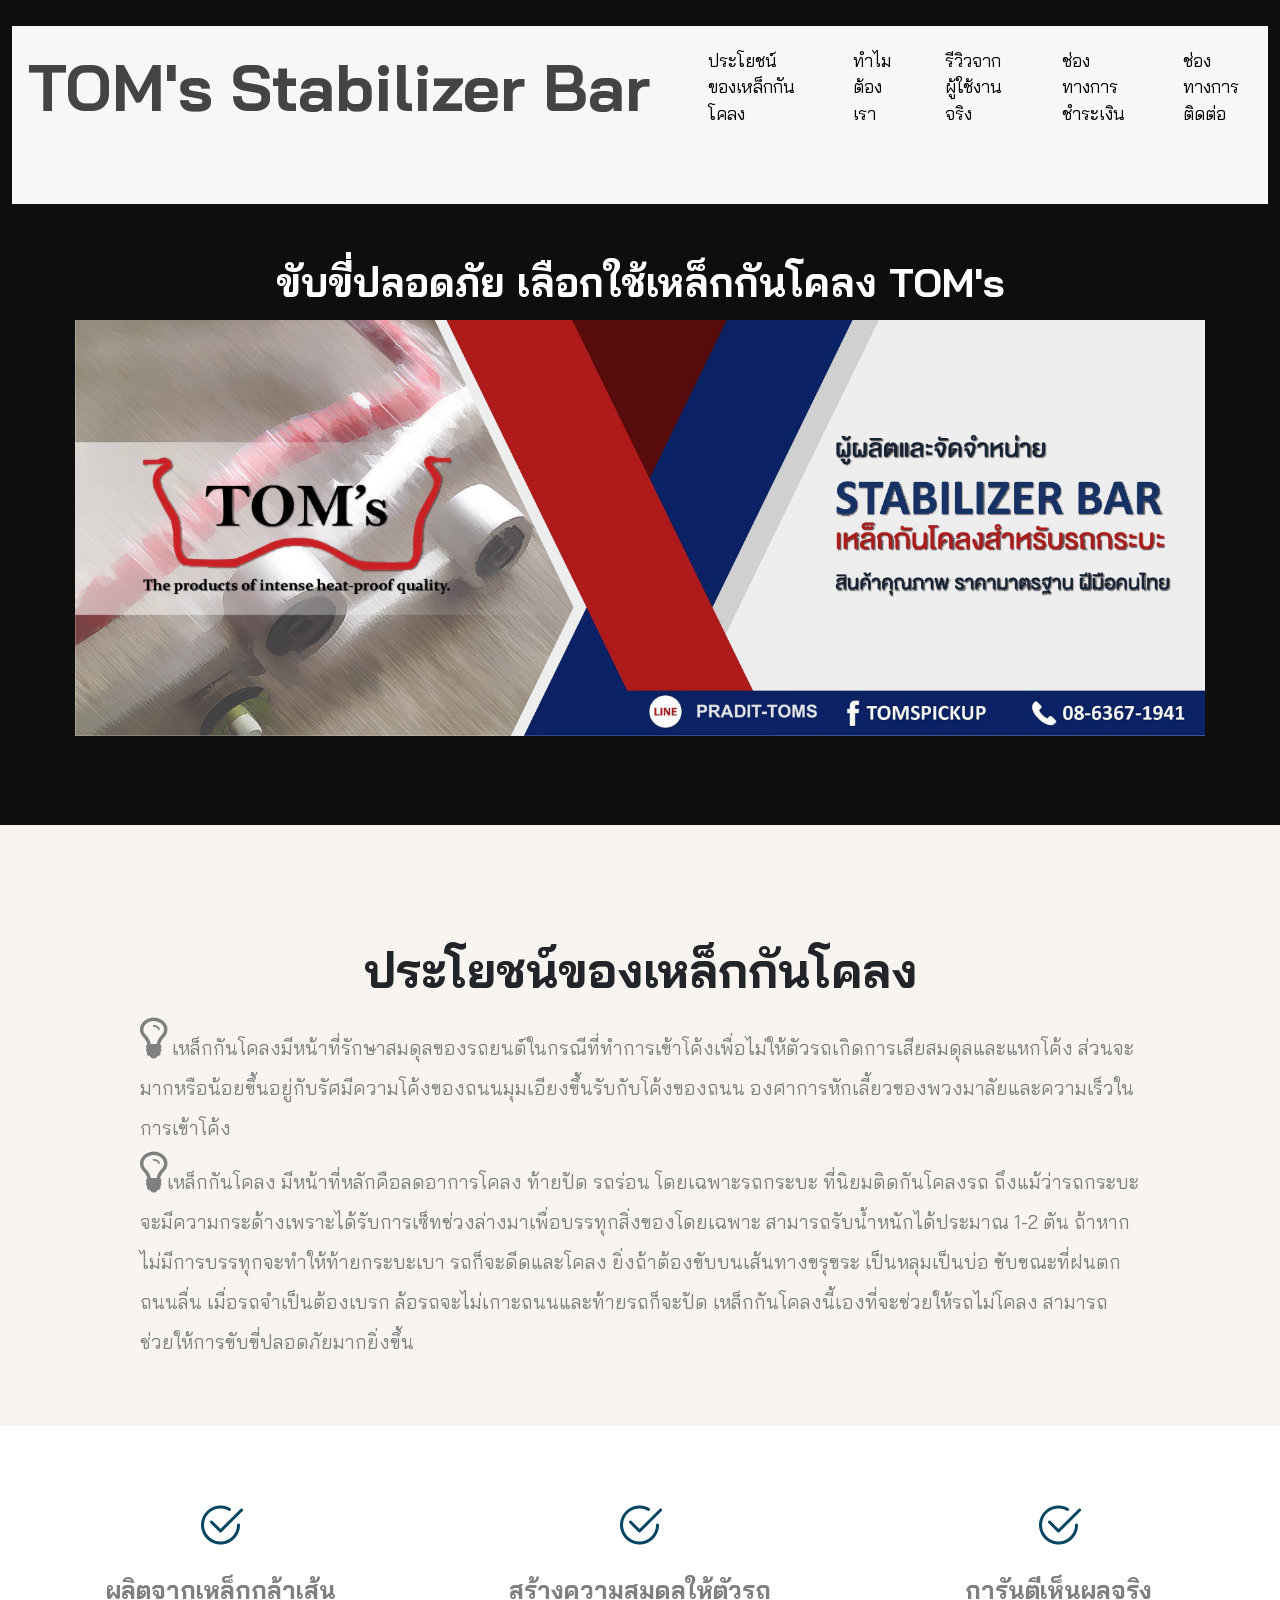
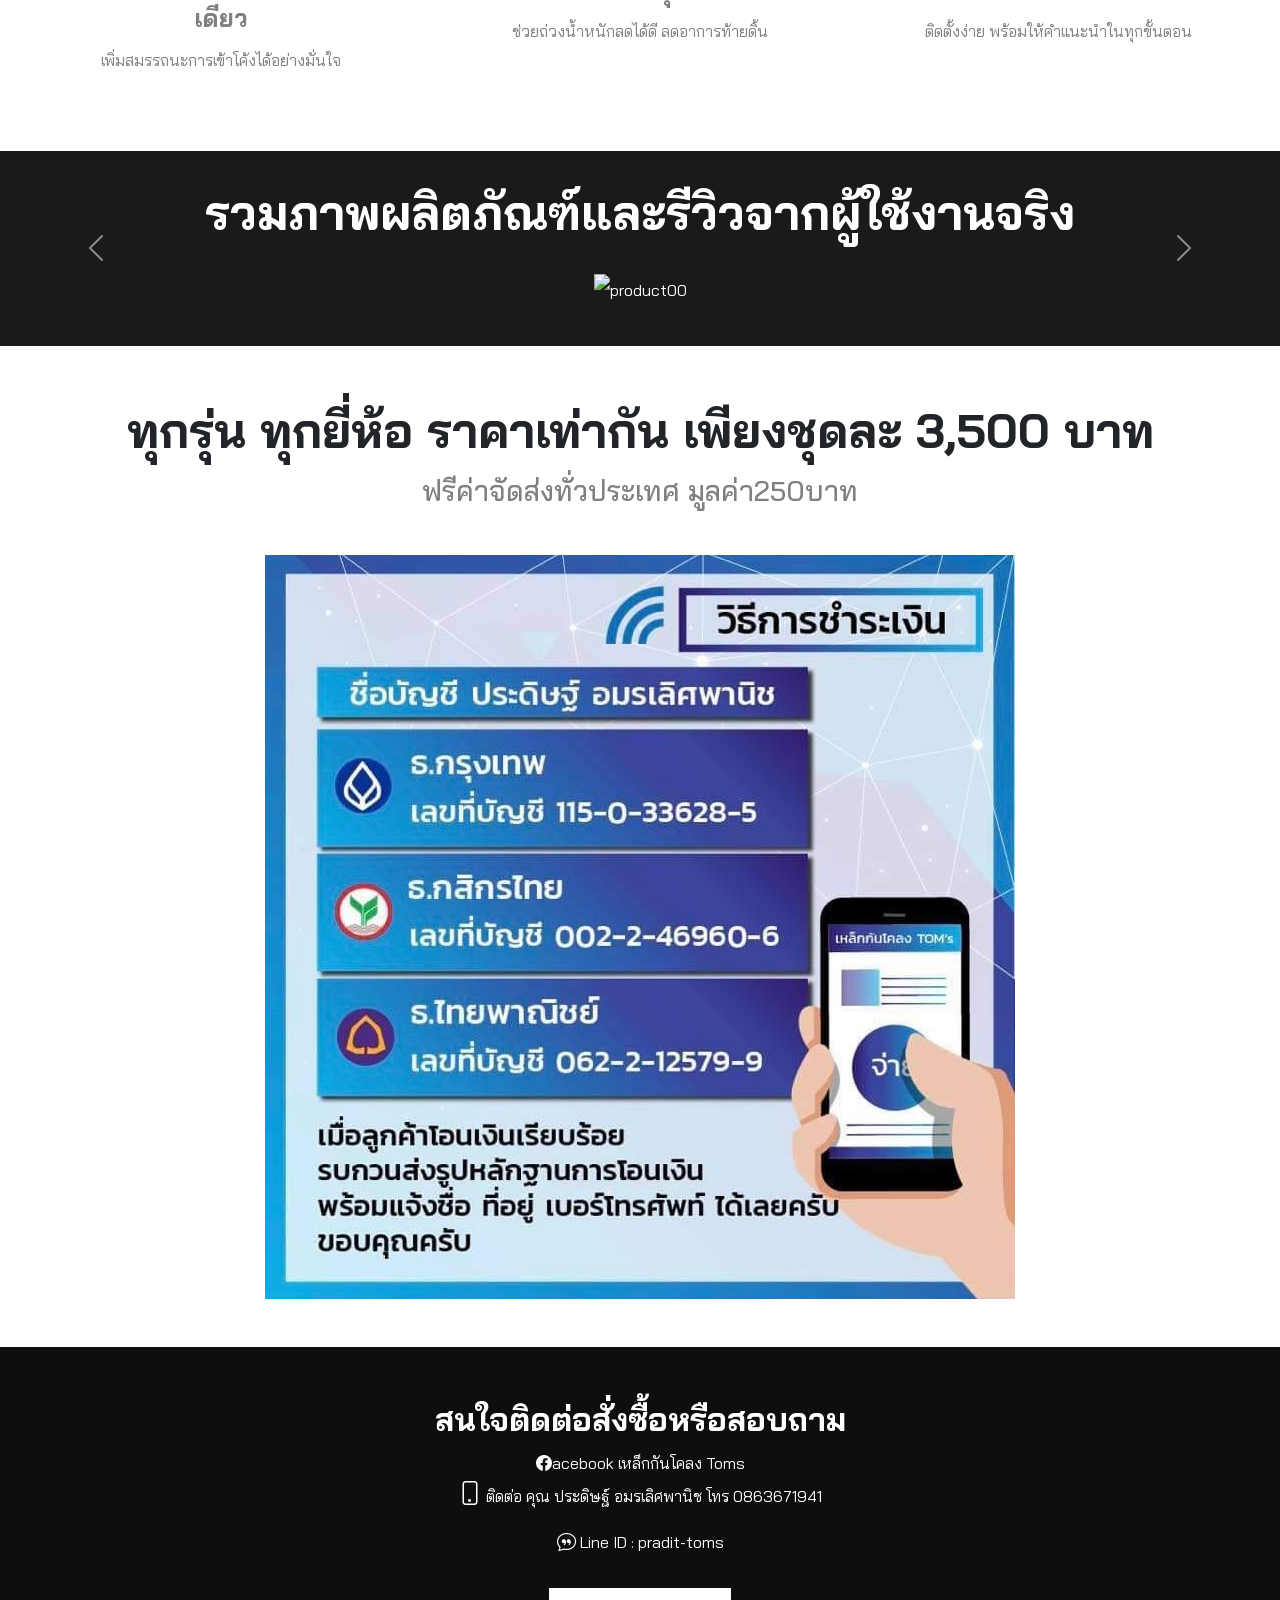
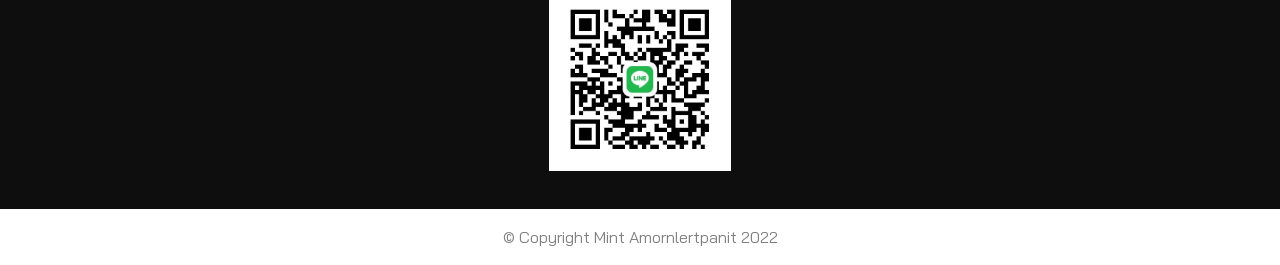
==== index.html @ d763bbc9 "Update index.html Updated pic" ====
<!DOCTYPE html>
<html>

<head>
  <meta charset="utf-8">
  <title>TOM's Pickup เหล็กกันโคลงสำหรับรถกระบะ คุณภาพฝีมือคนไทย</title>
  <link rel="preconnect" href="https://fonts.gstatic.com">
  <link href="https://cdn.jsdelivr.net/npm/bootstrap@5.0.1/dist/css/bootstrap.min.css" rel="stylesheet" integrity="sha384-+0n0xVW2eSR5OomGNYDnhzAbDsOXxcvSN1TPprVMTNDbiYZCxYbOOl7+AMvyTG2x" crossorigin="anonymous">
  <script src="https://cdn.jsdelivr.net/npm/bootstrap@5.0.1/dist/js/bootstrap.bundle.min.js" integrity="sha384-gtEjrD/SeCtmISkJkNUaaKMoLD0//ElJ19smozuHV6z3Iehds+3Ulb9Bn9Plx0x4" crossorigin="anonymous"></script>
  <link rel="stylesheet" href="css/styles.css">
  <link rel="stylesheet" href="https://cdn.jsdelivr.net/npm/bootstrap-icons@1.5.0/font/bootstrap-icons.css">
  <link href="https://fonts.googleapis.com/css2?family=Montserrat:ital,wght@0,200;0,400;0,700;0,900;1,700&display=swap" rel="stylesheet">
  <link rel="preconnect" href="https://fonts.googleapis.com">
  <link rel="preconnect" href="https://fonts.gstatic.com" crossorigin>
  <link href="https://fonts.googleapis.com/css2?family=Bai+Jamjuree&display=swap" rel="stylesheet">
  <link rel="stylesheet" href="https://cdnjs.cloudflare.com/ajax/libs/font-awesome/4.7.0/css/font-awesome.min.css">

</head>

<body>
  <section class="colored-section" id="title">
    <div class="container-fluid">
      <nav class="navbar navbar-expand-xl navbar-custom navbar-text stroke">
        <a class="navbar-brand" href="#">TOM's Stabilizer Bar</a>
        <button class="navbar-toggler navbar-light" type="button" data-bs-toggle="collapse" data-bs-target="#navbarTogglerDemo03" aria-controls="navbarSupportedContent" aria-expanded="false" aria-label="Toggle navigation">
          <span class="navbar-toggler-icon"></span>
        </button>
        <div class="collapse navbar-collapse" id="navbarTogglerDemo03">
          <ul class="navbar-nav ms-auto">
            <li class="nav-item">
              <a class="nav-link" href="#benefit">ประโยชน์ของเหล็กกันโคลง</a>
            </li>
            <li class="nav-item">
              <a class="nav-link" href="#whyus">ทำไมต้องเรา</a>
            </li>
            <li class="nav-item">
              <a class="nav-link" href="#review">รีวิวจากผู้ใช้งานจริง</a>
            </li>
            <li class="nav-item">
              <a class="nav-link" href="#payment">ช่องทางการชำระเงิน</a>
            </li>
            <li class="nav-item">
              <a class="nav-link" href="#contactus">ช่องทางการติดต่อ</a>
            </li>
          </ul>
        </div>
      </nav>
      <!-- Title -->


      <h1 class="big-heading">ขับขี่ปลอดภัย เลือกใช้เหล็กกันโคลง TOM's </h1>

      <img class="picmockup" src="images/Header.jpg" alt="Header-info">


    </div>
  </section>

  <!-- "How useful it is? -->
<section class="grey-section" id="benefit">
  <div class="container-fluid bg-container">

    <h2 class="pt-5 mt-5 section-heading"> ประโยชน์ของเหล็กกันโคลง</h2>
    <h3 class="space2 feature-desc"><i class="fa fa-lightbulb-o" style="font-size: 3rem;"></i> เหล็กกันโคลงมีหน้าที่รักษาสมดุลของรถยนต์ในกรณีที่ทำการเข้าโค้งเพื่อไม่ให้ตัวรถเกิดการเสียสมดุลและแหกโค้ง
      ส่วนจะมากหรือน้อยขึ้นอยู่กับรัศมีความโค้งของถนนมุมเอียงขึ้นรับกับโค้งของถนน องศาการหักเลี้ยวของพวงมาลัยและความเร็วในการเข้าโค้ง</h3>

    <h3 class="space2 feature-desc"><i class="fa fa-lightbulb-o" style="font-size: 3rem;"></i>เหล็กกันโคลง มีหน้าที่หลักคือลดอาการโคลง ท้ายปัด รถร่อน โดยเฉพาะรถกระบะ ที่นิยมติดกันโคลงรถ
      ถึงแม้ว่ารถกระบะจะมีความกระด้างเพราะได้รับการเซ็ทช่วงล่างมาเพื่อบรรทุกสิ่งของโดยเฉพาะ สามารถรับน้ำหนักได้ประมาณ 1-2 ตัน ถ้าหากไม่มีการบรรทุกจะทำให้ท้ายกระบะเบา รถก็จะดีดและโคลง ยิ่งถ้าต้องขับบนเส้นทางขรุขระ เป็นหลุมเป็นบ่อ ขับขณะที่ฝนตก ถนนลื่น
      เมื่อรถจำเป็นต้องเบรก ล้อรถจะไม่เกาะถนนและท้ายรถก็จะปัด เหล็กกันโคลงนี้เองที่จะช่วยให้รถไม่โคลง สามารถช่วยให้การขับขี่ปลอดภัยมากยิ่งขึ้น</h3>

  </div>


</section>


  <!-- Why?? -->
  <section class="white-section" id="whyus">
    <div class="container-fluid">

      <div class="row g-0">
        <div class="bg-container1 col-lg-4">
          <i class="space bi bi-check2-circle" style="font-size: 3rem;"></i>
          <h3 class="underline feature-title"> ผลิตจากเหล็กกล้าเส้นเดียว</h3>
          <p>เพิ่มสมรรถนะการเข้าโค้งได้อย่างมั่นใจ</p>

        </div>
        <div class="bg-container1 col-lg-4">
          <i class="space bi bi-check2-circle" style="font-size: 3rem;"></i>
          <h3 class="underline feature-title">สร้างความสมดุลให้ตัวรถ</h3>
          <p> ช่วยถ่วงน้ำหนักลดได้ดี ลดอาการท้ายดิ้น</p>

        </div>
        <div class="bg-container1 col-lg-4">
          <i class="space bi bi-check2-circle" style="font-size: 3rem;"></i>
          <h3 class="underline feature-title"> การันตีเห็นผลจริง </h3>
          <p> ติดตั้งง่าย พร้อมให้คำแนะนำในทุกขั้นตอน</p>
        </div>
      </div>
    </div>
  </section>

  <!-- review -->

  <section class="colored-section" id="review">

    <div id="testimonials-carousel" class="carousel slide" data-bs-ride="carousel" data-bs-interval="4000">
      <div class="carousel-inner">
        <h2 class="testimonials-text underline"> รวมภาพผลิตภัณฑ์และรีวิวจากผู้ใช้งานจริง</h2>
        <div class="carousel-item active container-fluid">

          <img class="testimonials-image" src="images/product00.jpg" alt="product00">

        </div>

 <div class="carousel-item container-fluid">

          <img class="testimonials-image" src="images/product01.JPG" alt="product02">

        </div>

        <div class="carousel-item container-fluid">

          <img class="testimonials-image" src="images/product02.JPG" alt="product02">

        </div>

        <div class="carousel-item container-fluid">

          <img class="testimonials-image" src="images/product03.JPG" alt="product03">

        </div>

        <div class="carousel-item container-fluid">

          <img class="testimonials-image" src="images/product04.JPG" alt="product04">

        </div>

        <div class="carousel-item container-fluid">

          <img class="testimonials-image" src="images/product05.JPG" alt="product05">

        </div>

  <div class="carousel-item container-fluid">

          <img class="testimonials-image" src="images/review01.jpeg" alt="review01">

        </div>



        <div class="carousel-item container-fluid">

          <img class="testimonials-image" src="images/review02.jpeg" alt="review02">

        </div>



        <div class="carousel-item container-fluid">

          <img class="testimonials-image" src="images/review03.jpg" alt="review03">

        </div>
      </div>

      <button class="carousel-control-prev" type="button" data-bs-target="#testimonials-carousel" data-bs-slide="prev">
        <span class="carousel-control-prev-icon" aria-hidden="true"></span>
        <span class="visually-hidden">Previous</span>
      </button>
      <button class="carousel-control-next" type="button" data-bs-target="#testimonials-carousel" data-bs-slide="next">
        <span class="carousel-control-next-icon" aria-hidden="true"></span>
        <span class="visually-hidden">Next</span>
      </button>

    </div>

  </section>

  <!-- Payment -->

  <section class="white-section" id="payment">

    <div class="sp mt-4">
      <div class="cent m-5">
        <h2 class="section-heading"> ทุกรุ่น ทุกยี่ห้อ ราคาเท่ากัน เพียงชุดละ 3,500 บาท</h2>
        <h3> ฟรีค่าจัดส่งทั่วประเทศ มูลค่า250บาท</h3>
      </div>
      <img class="paymentdetail" src="images/payment.jpg" alt="BankDetails">

    </div>

  </section>


  <!-- Contact us -->

  <section class="colored-section" id="contactus">
    <div class="sp">
      <h2 class="pt-5 mt-5 big-heading">สนใจติดต่อสั่งซื้อหรือสอบถาม</h2>
      <p class="space1"><a class="space1" href="https://www.facebook.com/Tomspickup/"><i class="bi-facebook"></i>acebook เหล็กกันโคลง Toms</a> </p>
      <p> <a class="space1" href="tel:0863671941"><i class="bi-phone" style="font-size: 1.5rem;"></i> ติดต่อ คุณ ประดิษฐ์ อมรเลิศพานิช  โทร 0863671941</a></p>
      <p> <a class="space1" href="https://line.me/ti/p/elz93Zxtd1#~"> <i class="bi-chat-quote" style="font-size: 1.2rem;"></i> Line ID : pradit-toms</p>
      <img class="lineid" src="images/lineid.jpg" alt="lineid"></a>
    </div>
  </section>


  <!-- Footer -->

  <footer class="white-section" id="footer">

    <p class="mt-3">© Copyright Mint Amornlertpanit 2022</p>

  </footer>


</body>

</html>
---- css/styles.css ----
body {
  font-family: 'Bai Jamjuree', sans-serif;
  text-align: center;
}

h1 h2 h4 h5 h6 {
  font-family: 'Bai Jamjuree', sans-serif;
}

h3 {
  font-family: 'Bai Jamjuree', sans-serif;
  color: grey;
}

p {
  font-family: 'Bai Jamjuree', sans-serif;
  color: grey;
  font-size: 1rem;
}

/* Heading */
.big-heading {
  font-family: 'Bai Jamjuree', sans-serif;
  font-weight: bolder;
  line-height: 1.5;
  text-align: center;
  padding-top: 3rem;
  max-width: 100%;
  height: auto;
}

.section-heading {
  font-size: 3rem;
  line-height: 1.5;
  font-weight: bold;
}


/* section */
.colored-section {
  background-color: #0F0E0E;
  color: #ffff;
}

.white-section {
  background-color: #ffff;
}

.grey-section {
  background-color: #F8F5F1;

}

/* Title */
.container-fluid {
  width: 100%;
}

#title .container-fluid {
  padding-top: 2%;
  padding-bottom: 7%;
  text-align: left;
}

/* benefit */

.space2 {
  margin: auto;
  font-size: 1.5rem;
}

.space2:hover {
  color: #694E4E;
}


/* title image */
.picmockup {
  position: relative;
  max-width: 90%;
  height: auto;
  margin: auto;
  display: block;
}

.navbar {
  padding-bottom: 4rem;
}

.nav-item {
  padding: 0 18px;
}

.navbar-brand {
  font-family: 'Bai Jamjuree', sans-serif;
  font-size: 4rem;
  font-weight: bold;
  padding-left: 1rem;
  padding-right: 1rem;
}

.nav-link {
  font-size: 1.1rem;
  font-family: 'Bai Jamjuree', sans-serif;
  color: #9D9D9D;
  padding: 3px;
}

.nav-link:hover {
  color: #151515;
}

.navbar-custom {
  background-color: #F7F7F7;
}

/* Modify brand and text color */
.navbar-custom .navbar-brand,
.navbar-custom .navbar-text {
  color: #444444;
}

.navbar-brand:hover {
  color: #151515;
}

/* stroke */
nav.stroke ul li a,
nav.fill ul li a {
  position: relative;
}

nav.stroke ul li a:after,
nav.fill ul li a:after {
  position: absolute;
  bottom: 0;
  left: 0;
  right: 0;
  margin: auto;
  width: 0%;
  content: '.';
  color: transparent;
  background: #5C3D2E;
  height: 1px;
}

nav.stroke ul li a:hover:after {
  width: 100%;
}

nav.fill ul li a {
  transition: all 2s;
}

nav.fill ul li a:after {
  text-align: left;
  content: '.';
  margin: 0;
  opacity: 0;
}

nav.fill ul li a:hover {
  color: #161616;
  z-index: 1;
}

nav.fill ul li a:hover:after {
  z-index: -10;
  animation: fill 1s forwards;
  -webkit-animation: fill 1s forwards;
  -moz-animation: fill 1s forwards;
  opacity: 1;
}

/* Feature */
#features {
  line-height: 2;
  position: relative;

}

.feature-title {
  font-weight: bold;
  font-size: 1.5rem;
}
.feature-desc {
  font-weight: normal;
  font-size: 1.2rem;
  line-height: 2.5rem;
  text-align: left;
}
.bg-container {
  padding-top: 1%;
  padding-bottom: 5%;
  line-height: 1.5rem;
  width: 80%;
}
.bg-container1 {
  padding: 5%;
}

.space {
  margin: 5% 5%;
  color: #064663;
}

.space:hover {
  color: #FF5959;
}

/*review*/
#review {
  background-color: #191A19;
  line-height: 2;
}

.underline {
  margin: 5% 5%;
}

.underline:hover {
  text-decoration: underline;
}

.testimonials-text {
  margin-top: 2%;
  margin-bottom: 2%;
  font-size: 3rem;
  font-weight: bold;
  line-height: 1.5;
}

.testimonials-image {
  position: relative;
  max-width: 100%;
  height: 700px;
  text-align: center;
  margin-bottom: 40px;
}

#contactus {
  font-family: 'Bai Jamjuree', sans-serif;
  background-color: #0F0E0E;
  padding-bottom: 3%;
}


.sp {
  width: 95%;
  margin: auto;
}

/* payment section */

.paymentdetail {
  position: relative;
  max-width: 100%;
  max-height: 80%;
  text-align: center;
}

/* Contactus */
.space1 {
  margin: auto;
  color: #ffffff;
  font-size: 1rem;
  text-decoration: none;
}

.space1:hover {
  color: #694E4E;
  text-decoration: none;
}

.lineid {
  position: relative;
  padding-top: 1rem;
  max-width: 15%;
  max-height: 8%;
  text-align: center;
}

/* Footer */
#footer {
  margin: auto;
}

@media (max-width : 900px) {
  #title {
    text-align: center;
  }
}
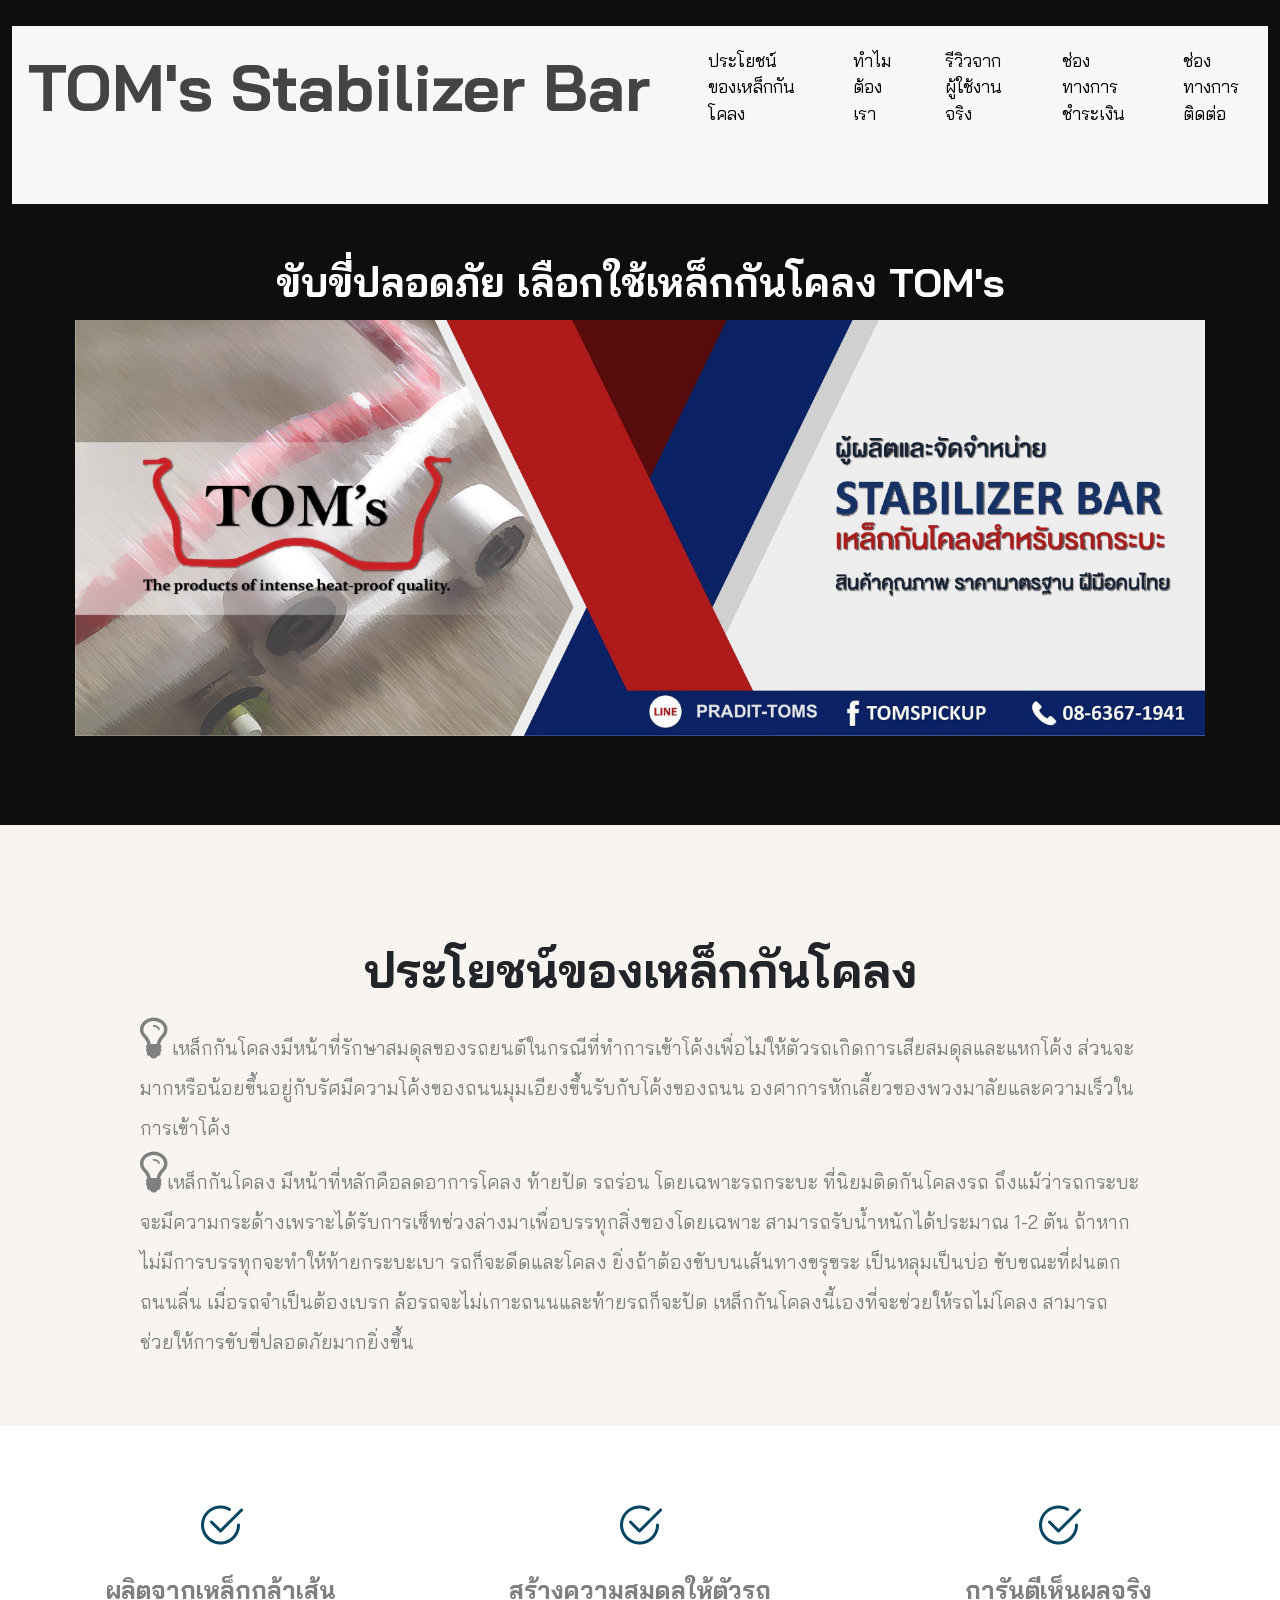
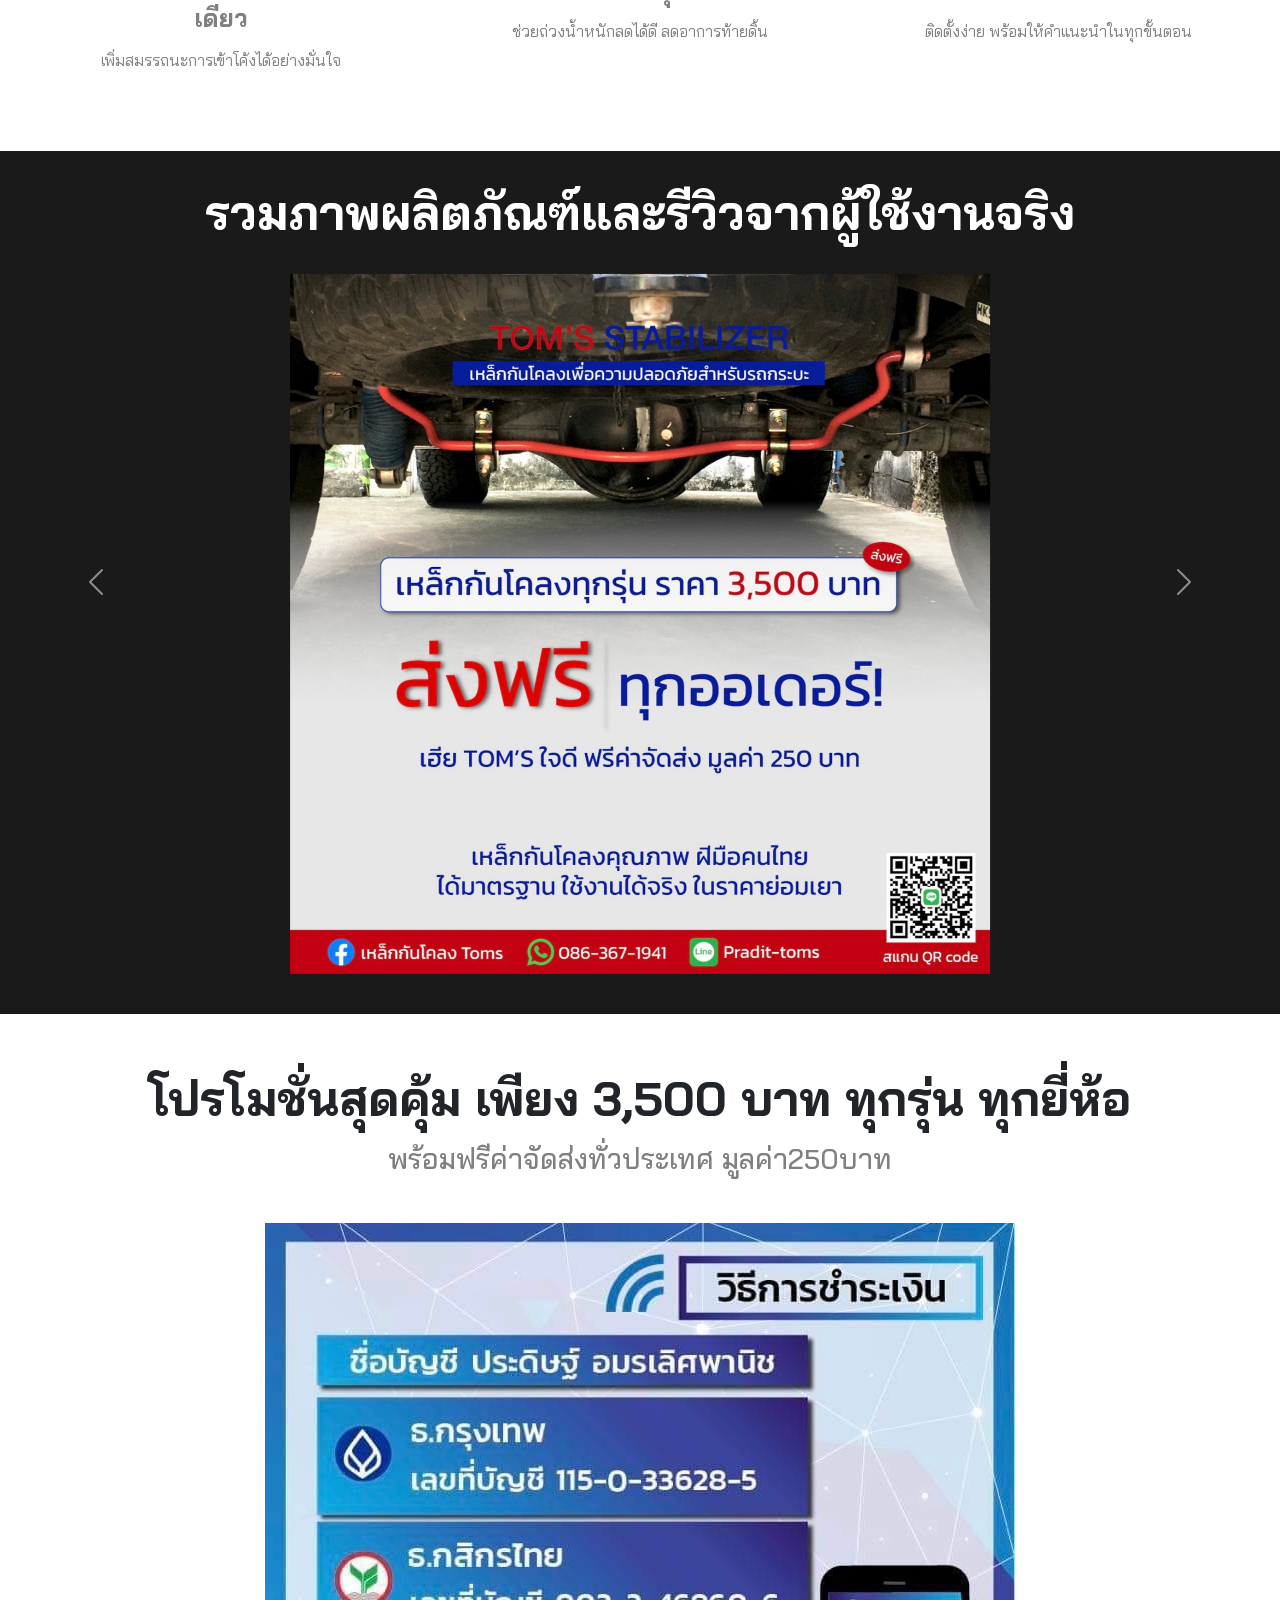
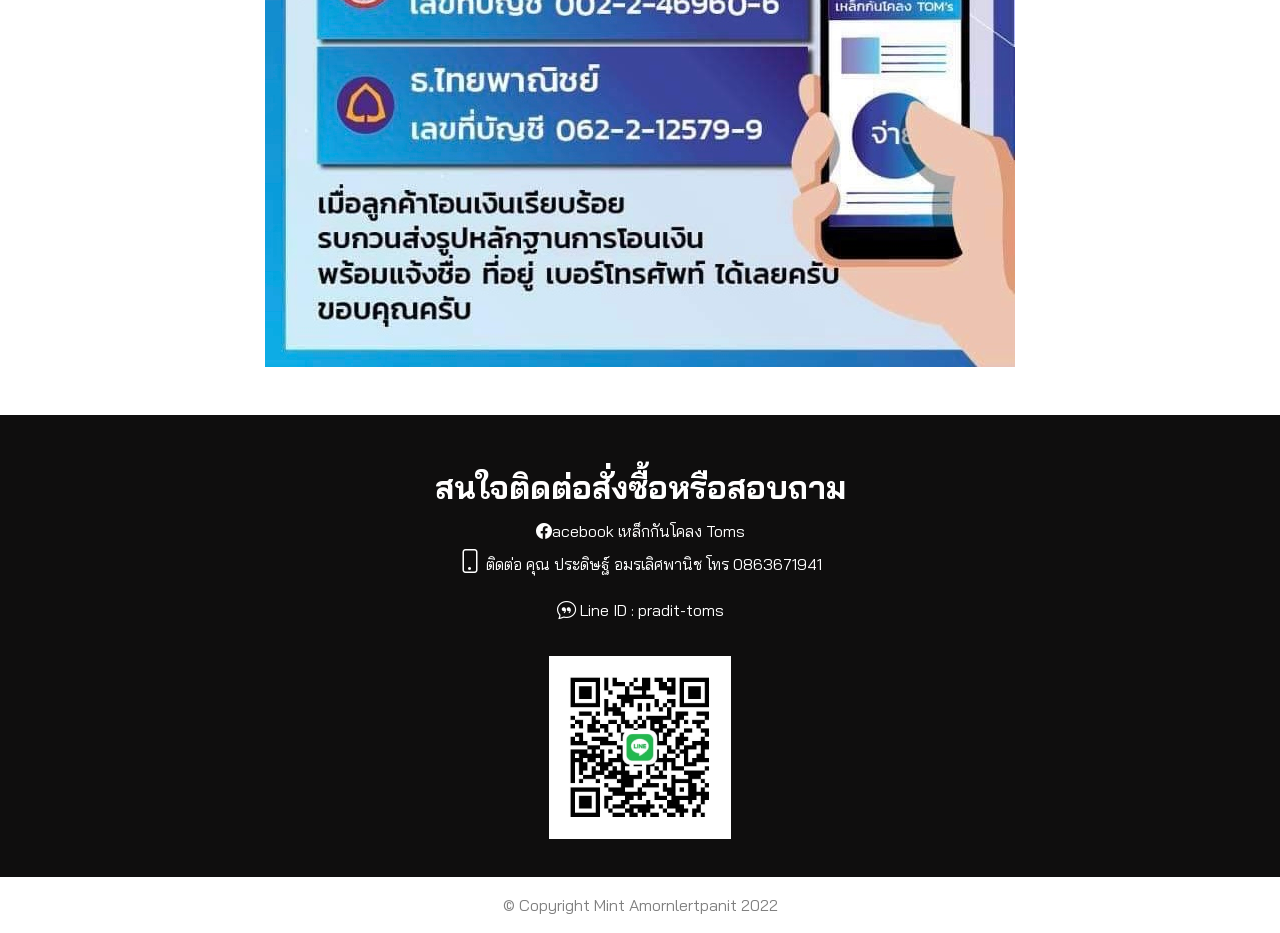
==== commit 9893139e: "Update index.html Updated text info." ====
--- a/index.html
+++ b/index.html
@@ -185,8 +185,8 @@
 
     <div class="sp mt-4">
       <div class="cent m-5">
-        <h2 class="section-heading"> ทุกรุ่น ทุกยี่ห้อ ราคาเท่ากัน เพียงชุดละ 3,500 บาท</h2>
-        <h3> ฟรีค่าจัดส่งทั่วประเทศ มูลค่า250บาท</h3>
+        <h2 class="section-heading"> โปรโมชั่นสุดคุ้ม เพียง 3,500 บาท ทุกรุ่น ทุกยี่ห้อ </h2>
+        <h3> พร้อมฟรีค่าจัดส่งทั่วประเทศ มูลค่า250บาท</h3>
       </div>
       <img class="paymentdetail" src="images/payment.jpg" alt="BankDetails">
 
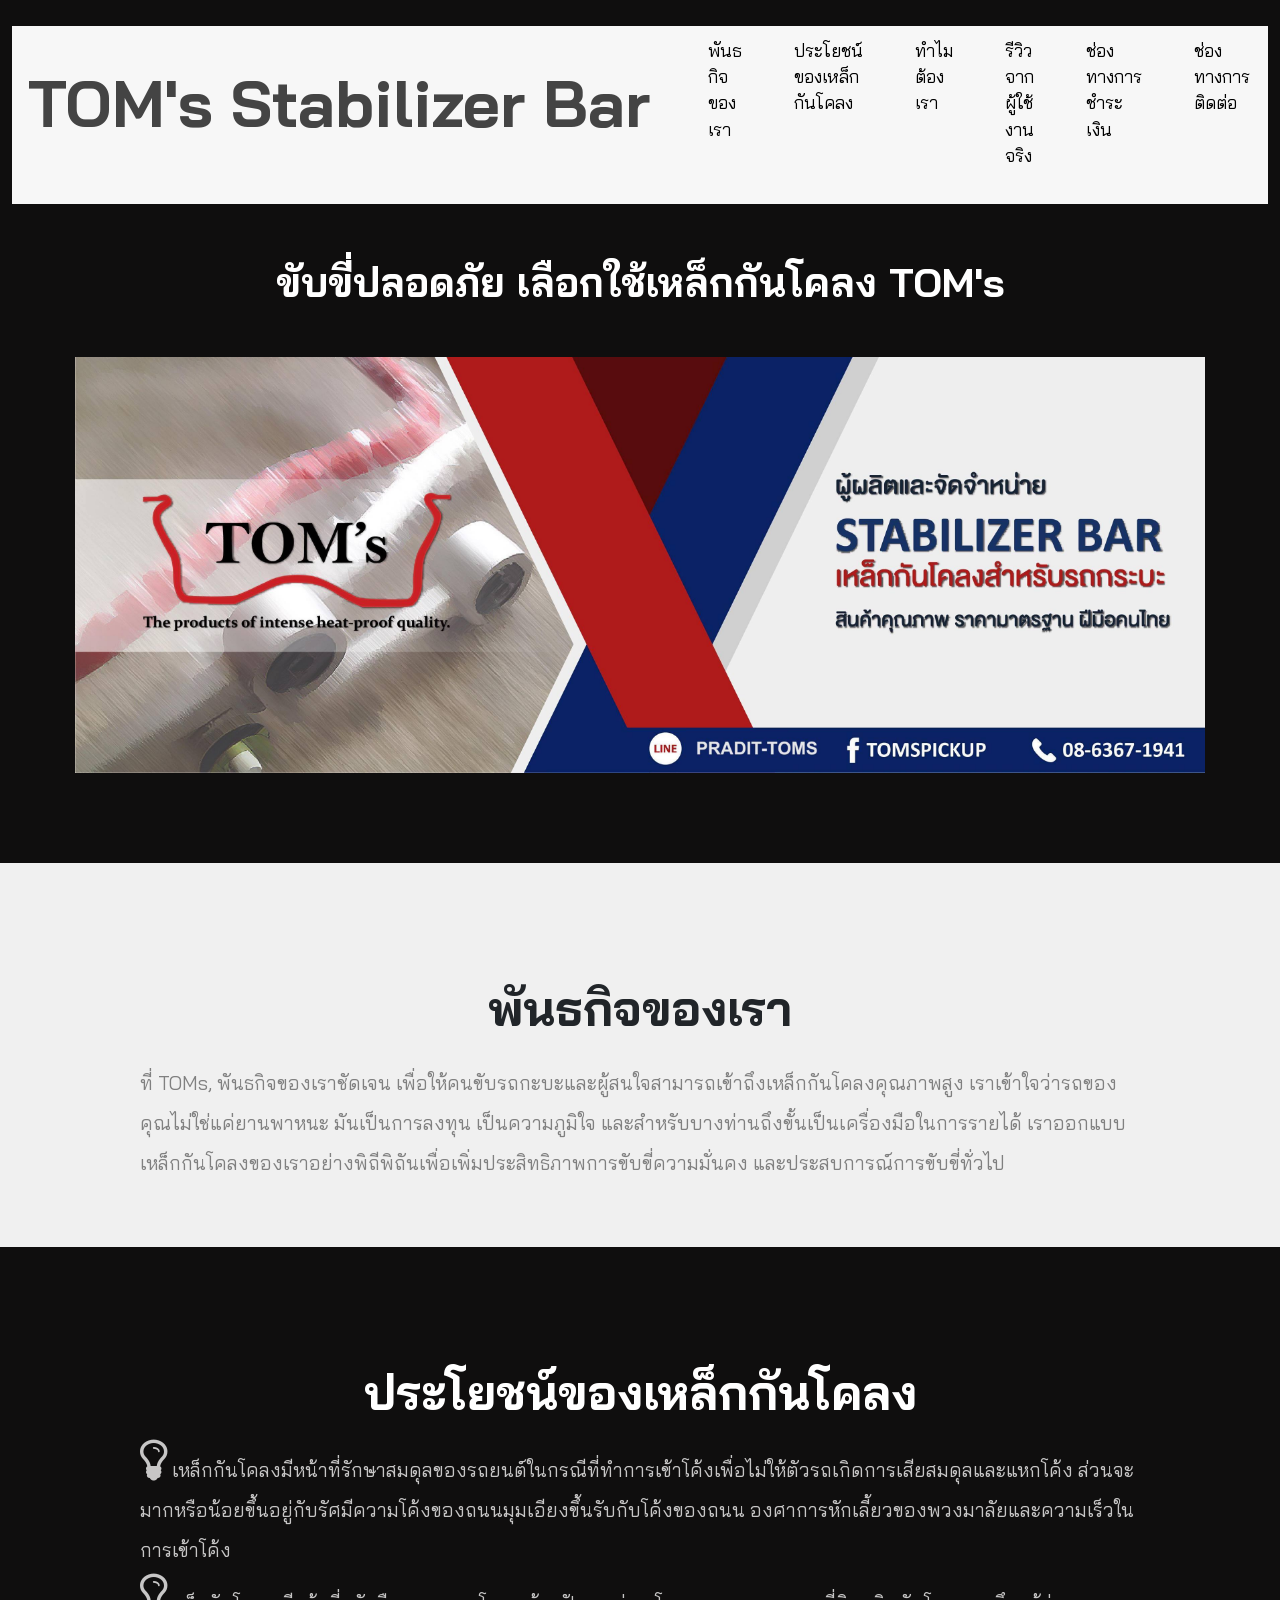
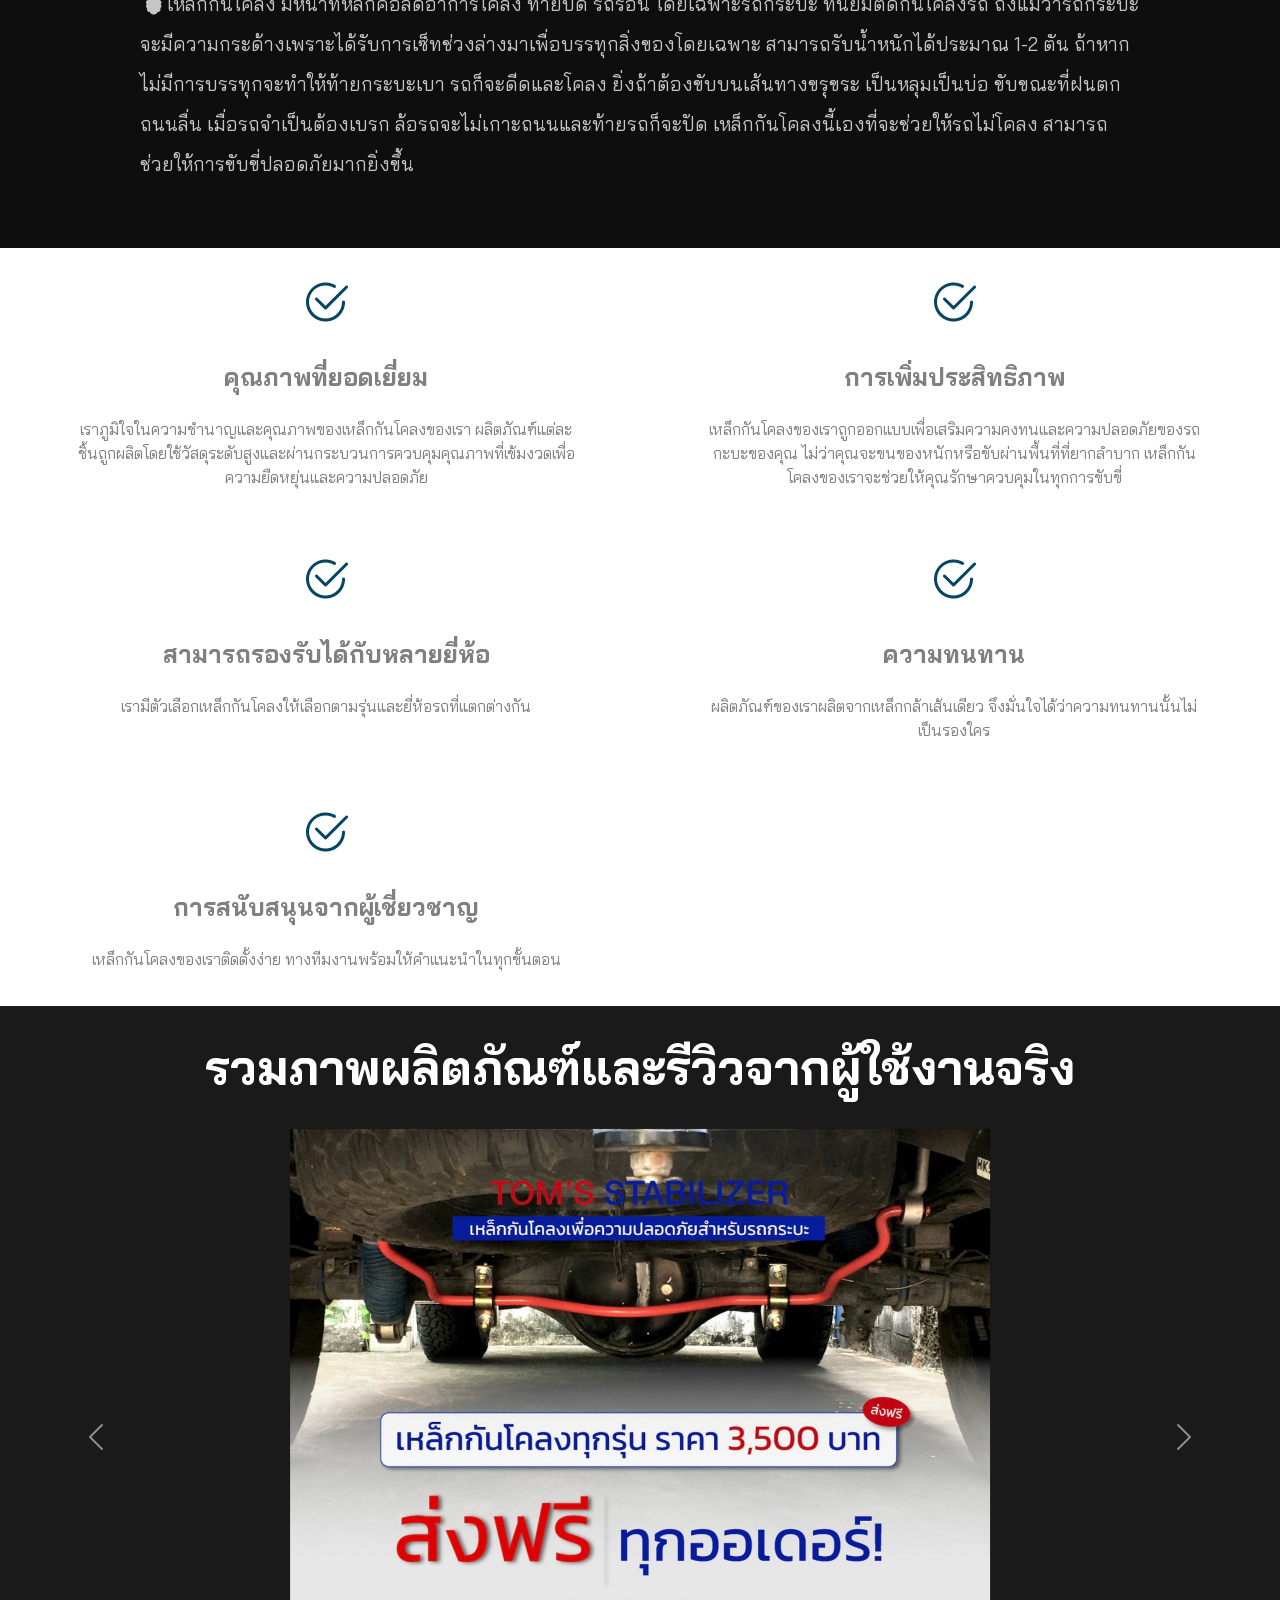
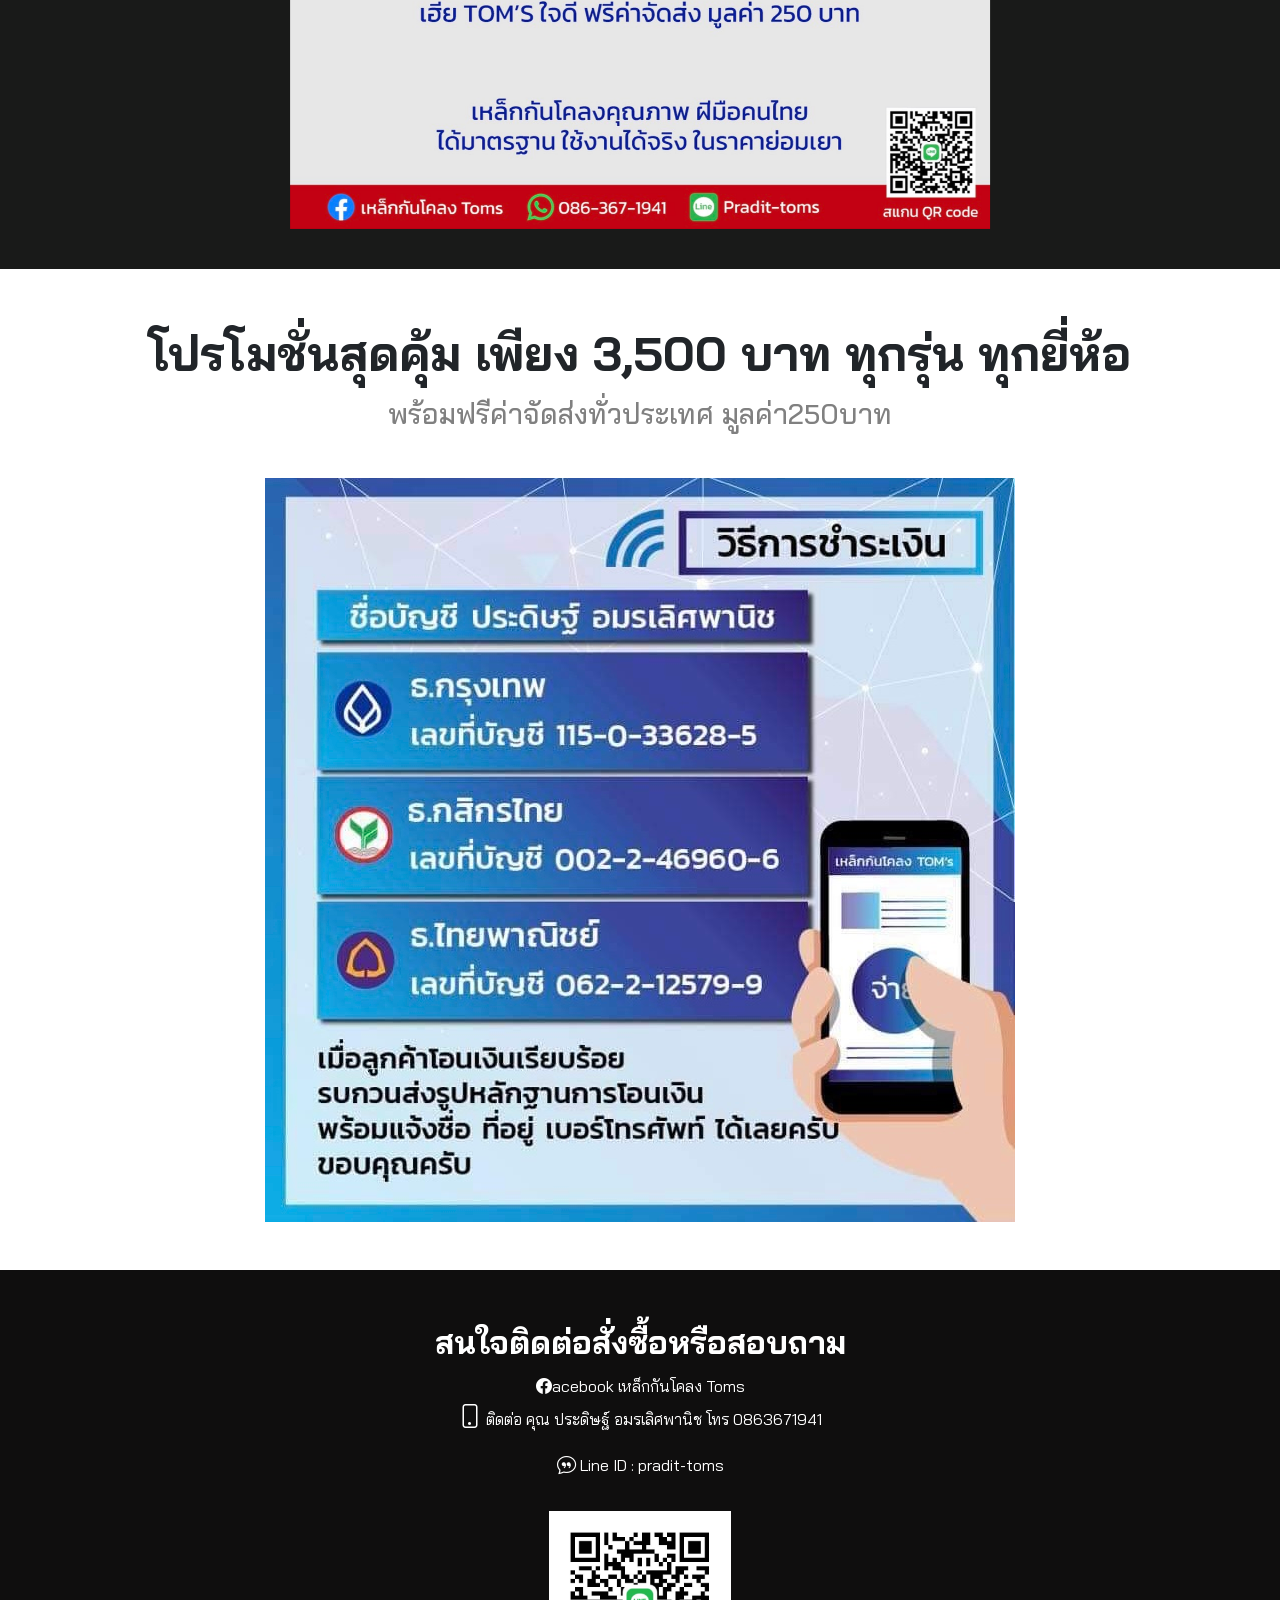
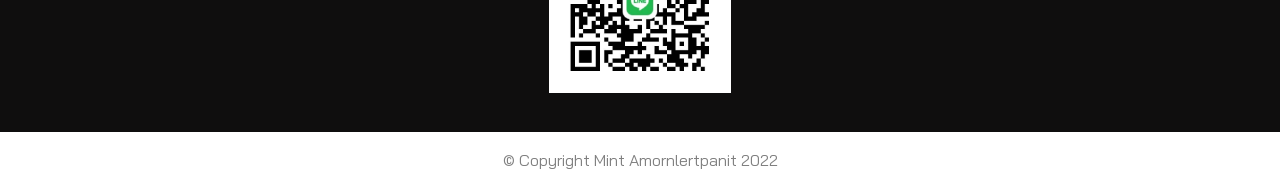
==== commit 34f4609e: "update detail" ====
--- a/index.html
+++ b/index.html
@@ -28,6 +28,9 @@
         <div class="collapse navbar-collapse" id="navbarTogglerDemo03">
           <ul class="navbar-nav ms-auto">
             <li class="nav-item">
+              <a class="nav-link" href="#mission">พันธกิจของเรา</a>
+            </li>
+            <li class="nav-item">
               <a class="nav-link" href="#benefit">ประโยชน์ของเหล็กกันโคลง</a>
             </li>
             <li class="nav-item">
@@ -56,15 +59,27 @@
     </div>
   </section>
 
+ <!-- "mission -->
+ <section class="light-grey-section" id="mission">
+  <div class="container-fluid bg-container">
+
+    <h2 class="pt-5 mt-5 section-heading"> พันธกิจของเรา</h2>
+    <h3 class="space2 feature-desc"><i style="font-size: 3rem;"></i> ที่ TOMs, พันธกิจของเราชัดเจน เพื่อให้คนขับรถกะบะและผู้สนใจสามารถเข้าถึงเหล็กกันโคลงคุณภาพสูง เราเข้าใจว่ารถของคุณไม่ใช่แค่ยานพาหนะ มันเป็นการลงทุน เป็นความภูมิใจ และสำหรับบางท่านถึงขั้นเป็นเครื่องมือในการรายได้ เราออกแบบเหล็กกันโคลงของเราอย่างพิถีพิถันเพื่อเพิ่มประสิทธิภาพการขับขี่ความมั่นคง และประสบการณ์การขับขี่ทั่วไป</h3>
+
+  </div>
+
+
+</section>
+
   <!-- "How useful it is? -->
-<section class="grey-section" id="benefit">
+<section class="darkgrey-section" id="benefit">
   <div class="container-fluid bg-container">
 
     <h2 class="pt-5 mt-5 section-heading"> ประโยชน์ของเหล็กกันโคลง</h2>
-    <h3 class="space2 feature-desc"><i class="fa fa-lightbulb-o" style="font-size: 3rem;"></i> เหล็กกันโคลงมีหน้าที่รักษาสมดุลของรถยนต์ในกรณีที่ทำการเข้าโค้งเพื่อไม่ให้ตัวรถเกิดการเสียสมดุลและแหกโค้ง
+    <h3 class="space3 feature-desc"><i class="fa fa-lightbulb-o" style="font-size: 3rem;"></i> เหล็กกันโคลงมีหน้าที่รักษาสมดุลของรถยนต์ในกรณีที่ทำการเข้าโค้งเพื่อไม่ให้ตัวรถเกิดการเสียสมดุลและแหกโค้ง
       ส่วนจะมากหรือน้อยขึ้นอยู่กับรัศมีความโค้งของถนนมุมเอียงขึ้นรับกับโค้งของถนน องศาการหักเลี้ยวของพวงมาลัยและความเร็วในการเข้าโค้ง</h3>
 
-    <h3 class="space2 feature-desc"><i class="fa fa-lightbulb-o" style="font-size: 3rem;"></i>เหล็กกันโคลง มีหน้าที่หลักคือลดอาการโคลง ท้ายปัด รถร่อน โดยเฉพาะรถกระบะ ที่นิยมติดกันโคลงรถ
+    <h3 class="space3 feature-desc"><i class="fa fa-lightbulb-o" style="font-size: 3rem;"></i>เหล็กกันโคลง มีหน้าที่หลักคือลดอาการโคลง ท้ายปัด รถร่อน โดยเฉพาะรถกระบะ ที่นิยมติดกันโคลงรถ
       ถึงแม้ว่ารถกระบะจะมีความกระด้างเพราะได้รับการเซ็ทช่วงล่างมาเพื่อบรรทุกสิ่งของโดยเฉพาะ สามารถรับน้ำหนักได้ประมาณ 1-2 ตัน ถ้าหากไม่มีการบรรทุกจะทำให้ท้ายกระบะเบา รถก็จะดีดและโคลง ยิ่งถ้าต้องขับบนเส้นทางขรุขระ เป็นหลุมเป็นบ่อ ขับขณะที่ฝนตก ถนนลื่น
       เมื่อรถจำเป็นต้องเบรก ล้อรถจะไม่เกาะถนนและท้ายรถก็จะปัด เหล็กกันโคลงนี้เองที่จะช่วยให้รถไม่โคลง สามารถช่วยให้การขับขี่ปลอดภัยมากยิ่งขึ้น</h3>
 
@@ -79,22 +94,32 @@
     <div class="container-fluid">
 
       <div class="row g-0">
-        <div class="bg-container1 col-lg-4">
-          <i class="space bi bi-check2-circle" style="font-size: 3rem;"></i>
-          <h3 class="underline feature-title"> ผลิตจากเหล็กกล้าเส้นเดียว</h3>
-          <p>เพิ่มสมรรถนะการเข้าโค้งได้อย่างมั่นใจ</p>
-
-        </div>
-        <div class="bg-container1 col-lg-4">
-          <i class="space bi bi-check2-circle" style="font-size: 3rem;"></i>
-          <h3 class="underline feature-title">สร้างความสมดุลให้ตัวรถ</h3>
-          <p> ช่วยถ่วงน้ำหนักลดได้ดี ลดอาการท้ายดิ้น</p>
-
-        </div>
-        <div class="bg-container1 col-lg-4">
-          <i class="space bi bi-check2-circle" style="font-size: 3rem;"></i>
-          <h3 class="underline feature-title"> การันตีเห็นผลจริง </h3>
-          <p> ติดตั้งง่าย พร้อมให้คำแนะนำในทุกขั้นตอน</p>
+        <div class="bg-container1 col-lg-6">
+          <i class="space bi bi-check2-circle" style="font-size: 3rem;"></i>
+          <h3 class="underline feature-title"> คุณภาพที่ยอดเยี่ยม</h3>
+          <p>เราภูมิใจในความชำนาญและคุณภาพของเหล็กกันโคลงของเรา ผลิตภัณฑ์แต่ละชิ้นถูกผลิตโดยใช้วัสดุระดับสูงและผ่านกระบวนการควบคุมคุณภาพที่เข้มงวดเพื่อความยืดหยุ่นและความปลอดภัย</p>
+
+        </div>
+        <div class="bg-container1 col-lg-6">
+          <i class="space bi bi-check2-circle" style="font-size: 3rem;"></i>
+          <h3 class="underline feature-title">การเพิ่มประสิทธิภาพ</h3>
+          <p> เหล็กกันโคลงของเราถูกออกแบบเพื่อเสริมความคงทนและความปลอดภัยของรถกะบะของคุณ ไม่ว่าคุณจะขนของหนักหรือขับผ่านพื้นที่ที่ยากลำบาก เหล็กกันโคลงของเราจะช่วยให้คุณรักษาควบคุมในทุกการขับขี่</p>
+
+        </div>
+        <div class="bg-container1 col-lg-6">
+          <i class="space bi bi-check2-circle" style="font-size: 3rem;"></i>
+          <h3 class="underline feature-title"> สามารถรองรับได้กับหลายยี่ห้อ </h3>
+          <p> เรามีตัวเลือกเหล็กกันโคลงให้เลือกตามรุ่นและยี่ห้อรถที่แตกต่างกัน</p>
+        </div>
+        <div class="bg-container1 col-lg-6">
+          <i class="space bi bi-check2-circle" style="font-size: 3rem;"></i>
+          <h3 class="underline feature-title"> ความทนทาน </h3>
+          <p> ผลิตภัณฑ์ของเราผลิตจากเหล็กกล้าเส้นเดียว จึงมั่นใจได้ว่าความทนทานนั้นไม่เป็นรองใคร</p>
+        </div>
+        <div class="bg-container1 col-lg-6">
+          <i class="space bi bi-check2-circle" style="font-size: 3rem;"></i>
+          <h3 class="underline feature-title"> การสนับสนุนจากผู้เชี่ยวชาญ </h3>
+          <p> เหล็กกันโคลงของเราติดตั้งง่าย ทางทีมงานพร้อมให้คำแนะนำในทุกขั้นตอน</p>
         </div>
       </div>
     </div>
--- a/css/styles.css
+++ b/css/styles.css
@@ -42,6 +42,13 @@
   color: #ffff;
 }
 
+
+.darkgrey-section {
+  background-color: #0F0E0E;
+  color: #ffff;
+}
+
+
 .white-section {
   background-color: #ffff;
 }
@@ -51,6 +58,10 @@
 
 }
 
+.light-grey-section {
+  background-color: #F0F0F0;
+
+}
 /* Title */
 .container-fluid {
   width: 100%;
@@ -73,6 +84,15 @@
   color: #694E4E;
 }
 
+.space3 {
+  margin: auto;
+  font-size: 1.5rem;
+  color: #c7c6c6
+}
+
+.space3:hover {
+  color: #ECF2FF;
+}
 
 /* title image */
 .picmockup {
@@ -81,10 +101,11 @@
   height: auto;
   margin: auto;
   display: block;
+  padding-top: 3% ;
 }
 
 .navbar {
-  padding-bottom: 4rem;
+  padding-bottom: 2rem;
 }
 
 .nav-item {
@@ -102,12 +123,12 @@
 .nav-link {
   font-size: 1.1rem;
   font-family: 'Bai Jamjuree', sans-serif;
-  color: #9D9D9D;
+  color: #3F2E3E;
   padding: 3px;
 }
 
 .nav-link:hover {
-  color: #151515;
+  color: #040D12;
 }
 
 .navbar-custom {
@@ -196,7 +217,7 @@
   width: 80%;
 }
 .bg-container1 {
-  padding: 5%;
+  padding: 1.5% 5% 1.5% 5%;
 }
 
 .space {
@@ -205,7 +226,7 @@
 }
 
 .space:hover {
-  color: #FF5959;
+  color: #95BDFF;
 }
 
 /*review*/
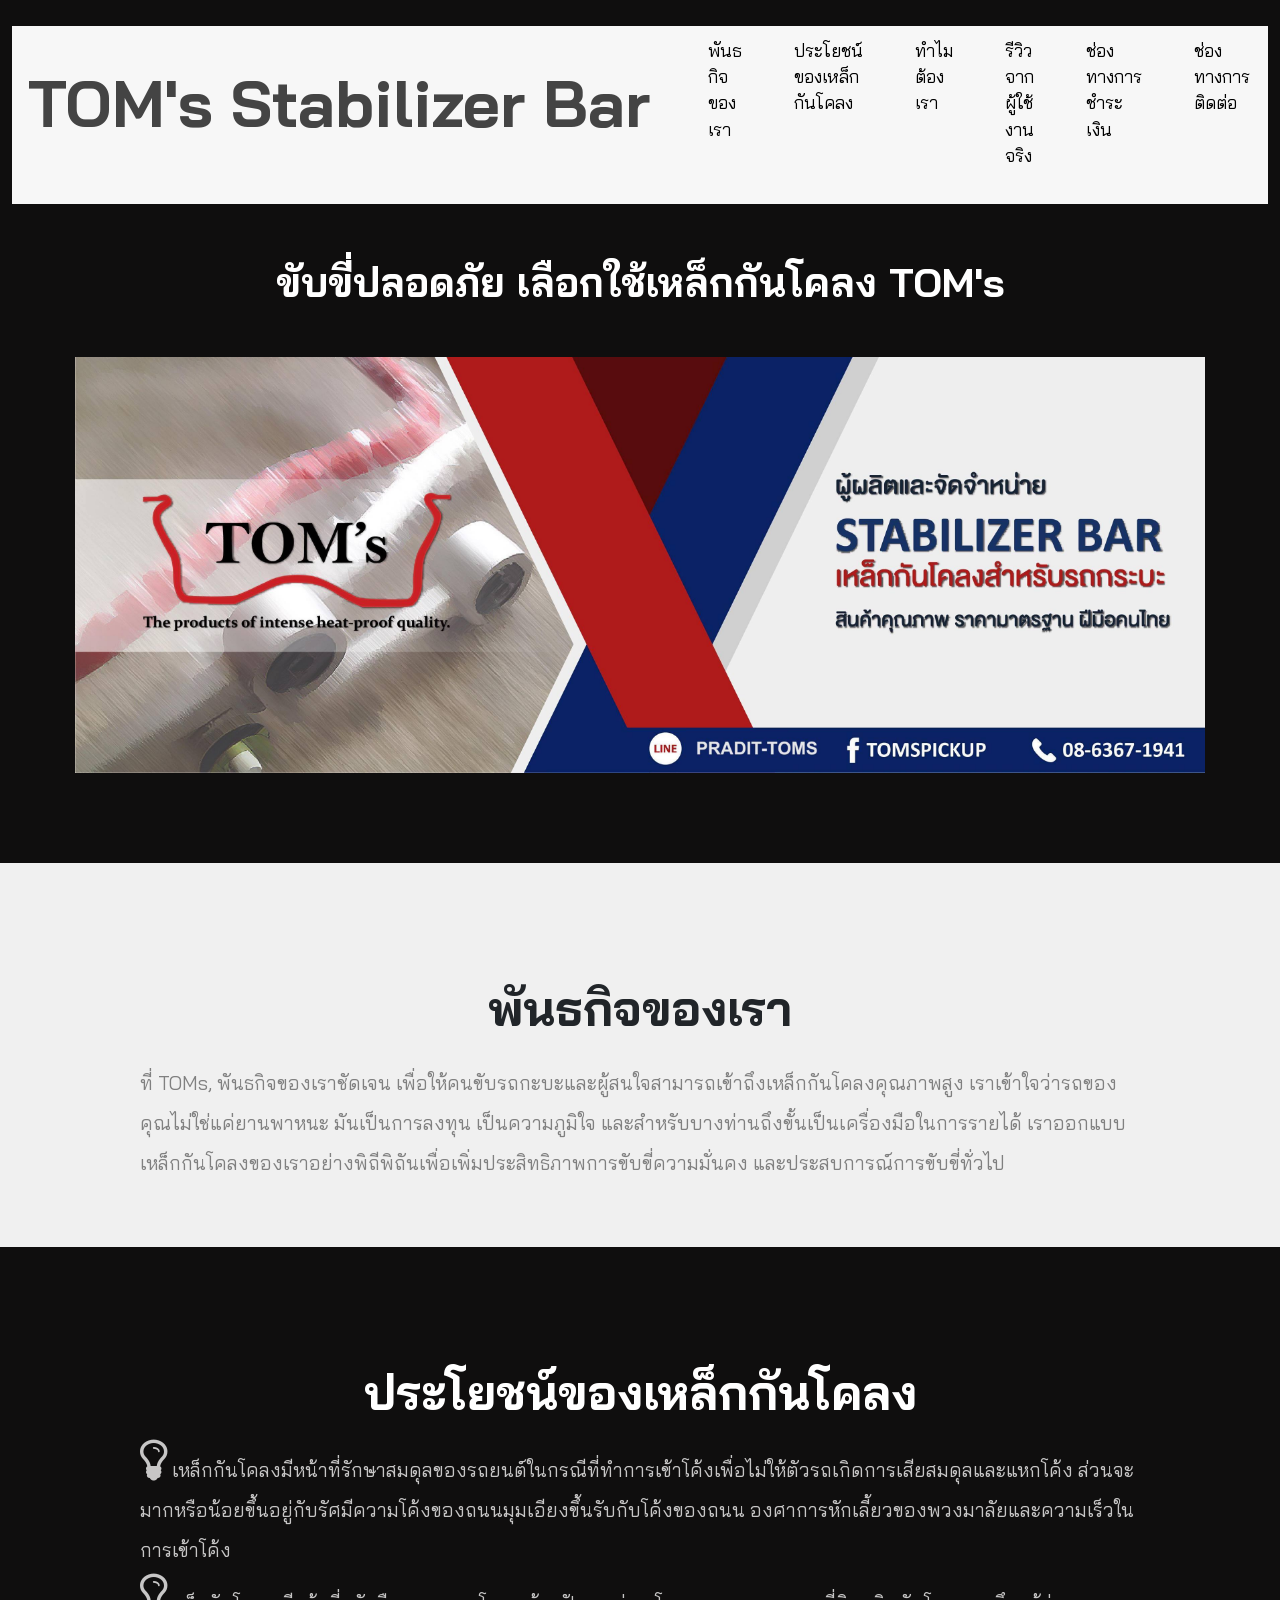
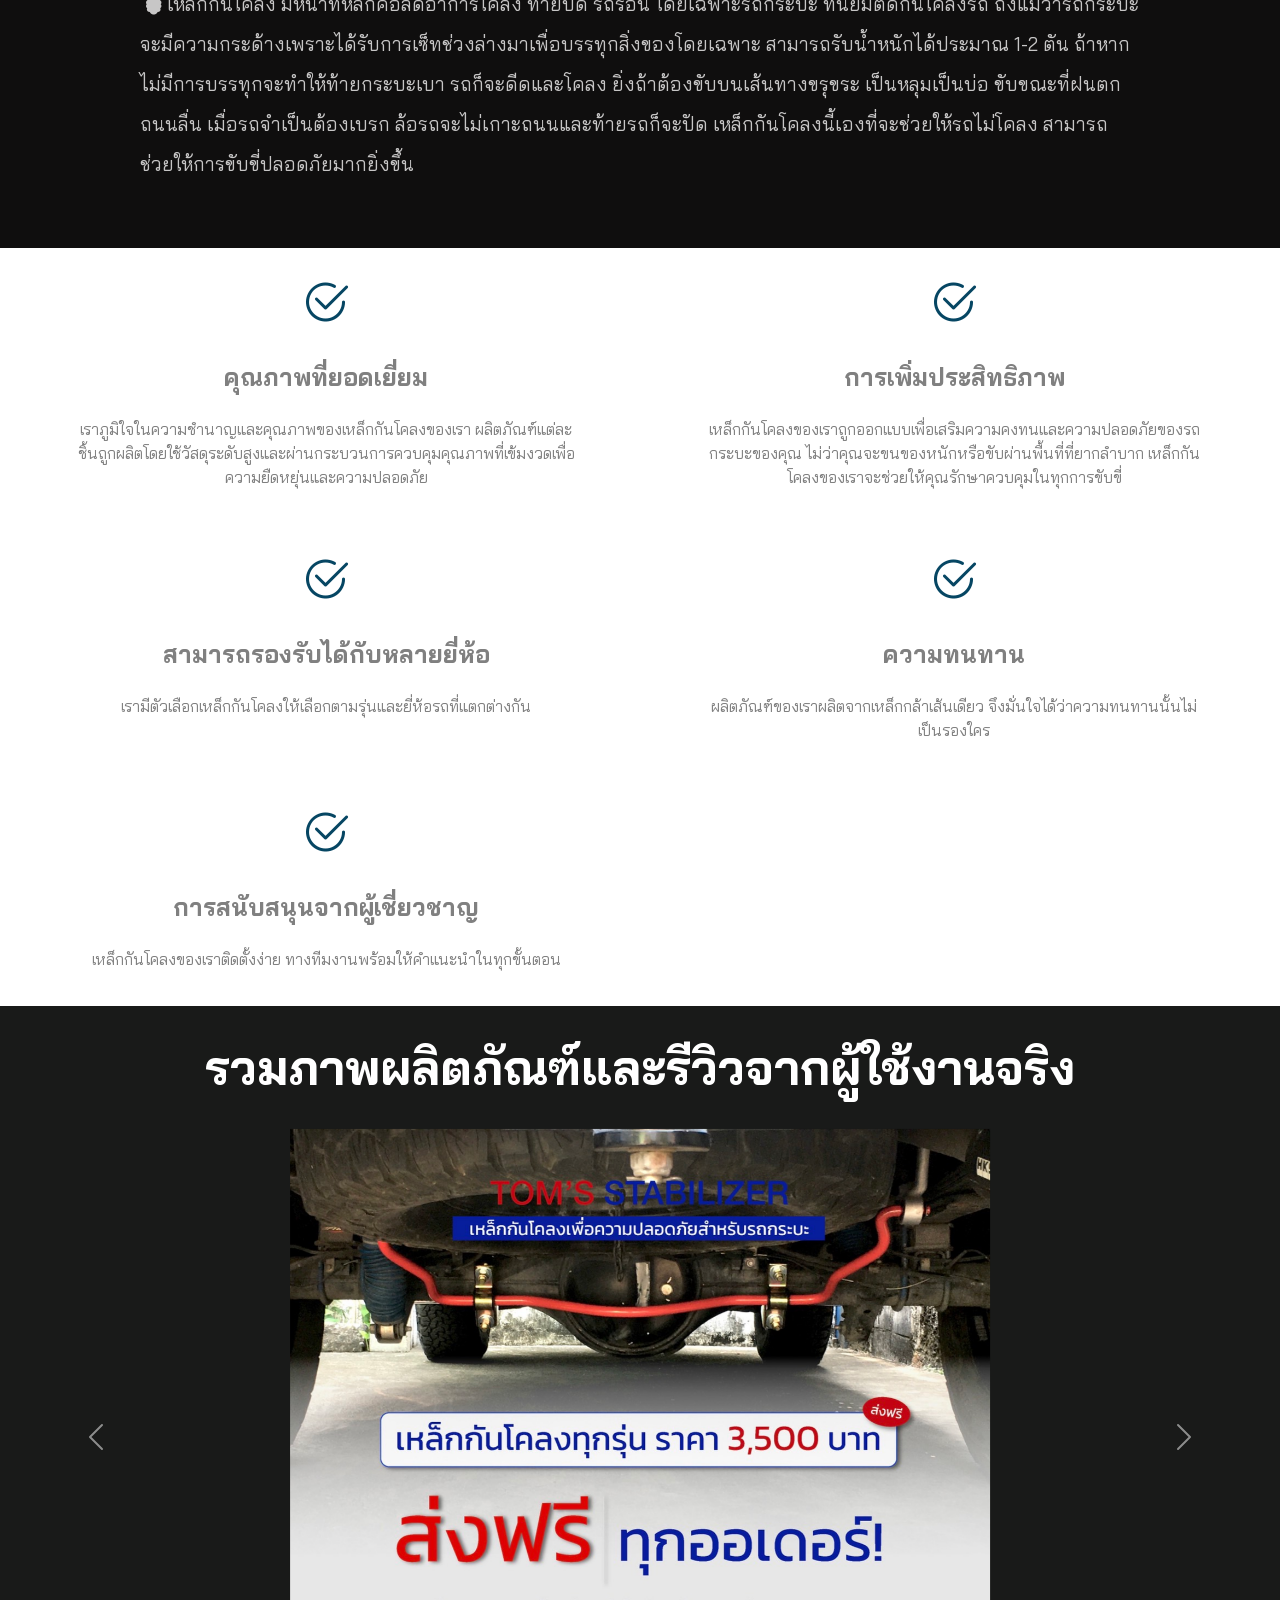
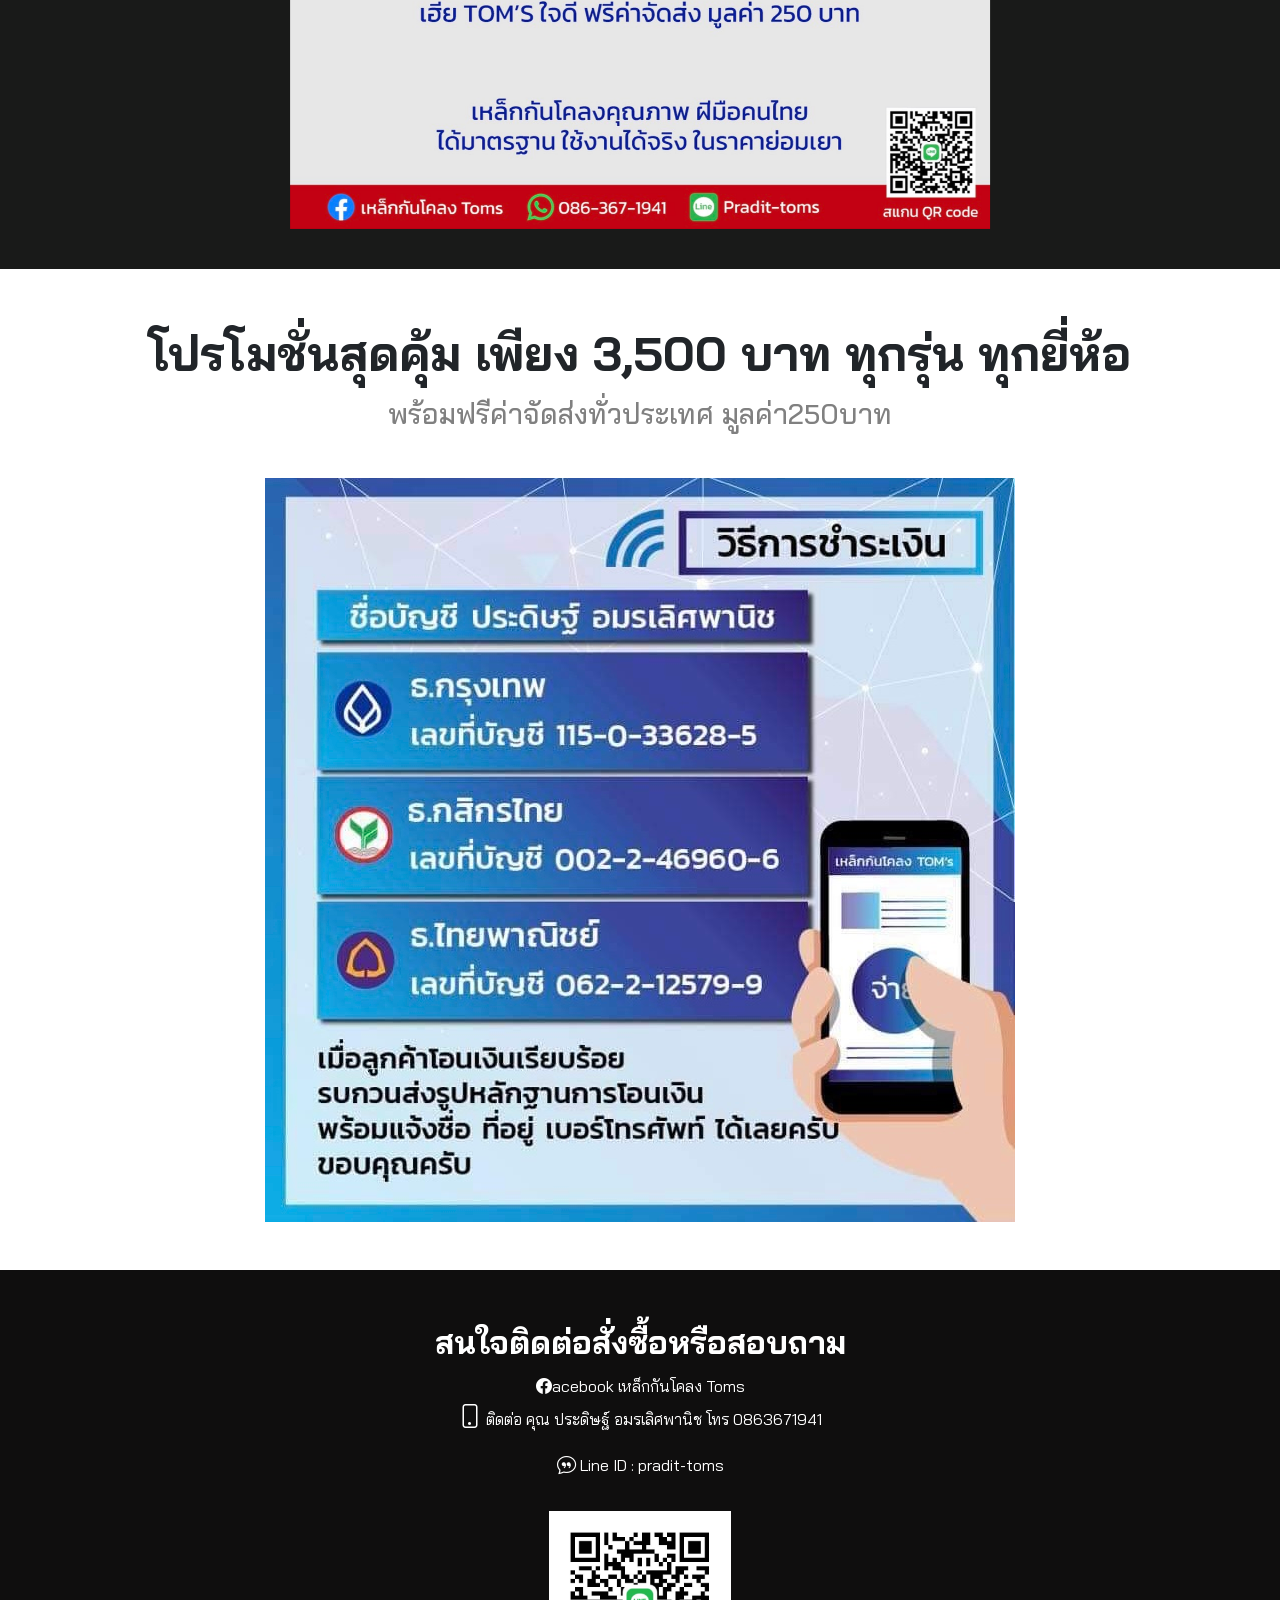
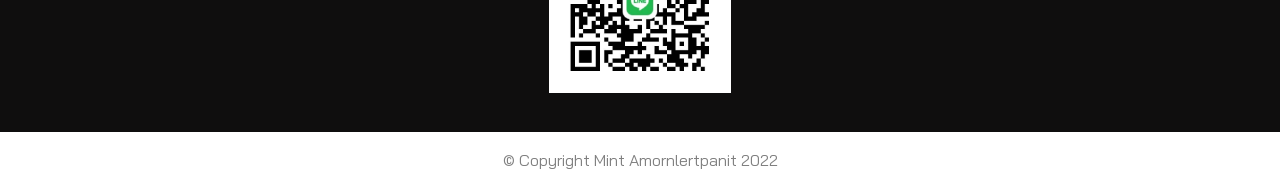
==== commit 8773f135: "fix word" ====
--- a/index.html
+++ b/index.html
@@ -7,7 +7,7 @@
   <link rel="preconnect" href="https://fonts.gstatic.com">
   <link href="https://cdn.jsdelivr.net/npm/bootstrap@5.0.1/dist/css/bootstrap.min.css" rel="stylesheet" integrity="sha384-+0n0xVW2eSR5OomGNYDnhzAbDsOXxcvSN1TPprVMTNDbiYZCxYbOOl7+AMvyTG2x" crossorigin="anonymous">
   <script src="https://cdn.jsdelivr.net/npm/bootstrap@5.0.1/dist/js/bootstrap.bundle.min.js" integrity="sha384-gtEjrD/SeCtmISkJkNUaaKMoLD0//ElJ19smozuHV6z3Iehds+3Ulb9Bn9Plx0x4" crossorigin="anonymous"></script>
-  <link rel="stylesheet" href="css/styles.css">
+  <link rel="stylesheet" href="styles.css">
   <link rel="stylesheet" href="https://cdn.jsdelivr.net/npm/bootstrap-icons@1.5.0/font/bootstrap-icons.css">
   <link href="https://fonts.googleapis.com/css2?family=Montserrat:ital,wght@0,200;0,400;0,700;0,900;1,700&display=swap" rel="stylesheet">
   <link rel="preconnect" href="https://fonts.googleapis.com">
@@ -103,7 +103,7 @@
         <div class="bg-container1 col-lg-6">
           <i class="space bi bi-check2-circle" style="font-size: 3rem;"></i>
           <h3 class="underline feature-title">การเพิ่มประสิทธิภาพ</h3>
-          <p> เหล็กกันโคลงของเราถูกออกแบบเพื่อเสริมความคงทนและความปลอดภัยของรถกะบะของคุณ ไม่ว่าคุณจะขนของหนักหรือขับผ่านพื้นที่ที่ยากลำบาก เหล็กกันโคลงของเราจะช่วยให้คุณรักษาควบคุมในทุกการขับขี่</p>
+          <p> เหล็กกันโคลงของเราถูกออกแบบเพื่อเสริมความคงทนและความปลอดภัยของรถกระบะของคุณ ไม่ว่าคุณจะขนของหนักหรือขับผ่านพื้นที่ที่ยากลำบาก เหล็กกันโคลงของเราจะช่วยให้คุณรักษาควบคุมในทุกการขับขี่</p>
 
         </div>
         <div class="bg-container1 col-lg-6">
--- a/styles.css
+++ b/styles.css
@@ -0,0 +1,313 @@
+body {
+  font-family: 'Bai Jamjuree', sans-serif;
+  text-align: center;
+}
+
+h1 h2 h4 h5 h6 {
+  font-family: 'Bai Jamjuree', sans-serif;
+}
+
+h3 {
+  font-family: 'Bai Jamjuree', sans-serif;
+  color: grey;
+}
+
+p {
+  font-family: 'Bai Jamjuree', sans-serif;
+  color: grey;
+  font-size: 1rem;
+}
+
+/* Heading */
+.big-heading {
+  font-family: 'Bai Jamjuree', sans-serif;
+  font-weight: bolder;
+  line-height: 1.5;
+  text-align: center;
+  padding-top: 3rem;
+  max-width: 100%;
+  height: auto;
+}
+
+.section-heading {
+  font-size: 3rem;
+  line-height: 1.5;
+  font-weight: bold;
+}
+
+
+/* section */
+.colored-section {
+  background-color: #0F0E0E;
+  color: #ffff;
+}
+
+
+.darkgrey-section {
+  background-color: #0F0E0E;
+  color: #ffff;
+}
+
+
+.white-section {
+  background-color: #ffff;
+}
+
+.grey-section {
+  background-color: #F8F5F1;
+
+}
+
+.light-grey-section {
+  background-color: #F0F0F0;
+
+}
+/* Title */
+.container-fluid {
+  width: 100%;
+}
+
+#title .container-fluid {
+  padding-top: 2%;
+  padding-bottom: 7%;
+  text-align: left;
+}
+
+/* benefit */
+
+.space2 {
+  margin: auto;
+  font-size: 1.5rem;
+}
+
+.space2:hover {
+  color: #0F0E0E;
+}
+
+.space3 {
+  margin: auto;
+  font-size: 1.5rem;
+  color: #c7c6c6
+}
+
+.space3:hover {
+  color: #ECF2FF;
+}
+
+/* title image */
+.picmockup {
+  position: relative;
+  max-width: 90%;
+  height: auto;
+  margin: auto;
+  display: block;
+  padding-top: 3% ;
+}
+
+.navbar {
+  padding-bottom: 2rem;
+}
+
+.nav-item {
+  padding: 0 18px;
+}
+
+.navbar-brand {
+  font-family: 'Bai Jamjuree', sans-serif;
+  font-size: 4rem;
+  font-weight: bold;
+  padding-left: 1rem;
+  padding-right: 1rem;
+}
+
+.nav-link {
+  font-size: 1.1rem;
+  font-family: 'Bai Jamjuree', sans-serif;
+  color: #3F2E3E;
+  padding: 3px;
+}
+
+.nav-link:hover {
+  color: #040D12;
+}
+
+.navbar-custom {
+  background-color: #F7F7F7;
+}
+
+/* Modify brand and text color */
+.navbar-custom .navbar-brand,
+.navbar-custom .navbar-text {
+  color: #444444;
+}
+
+.navbar-brand:hover {
+  color: #151515;
+}
+
+/* stroke */
+nav.stroke ul li a,
+nav.fill ul li a {
+  position: relative;
+}
+
+nav.stroke ul li a:after,
+nav.fill ul li a:after {
+  position: absolute;
+  bottom: 0;
+  left: 0;
+  right: 0;
+  margin: auto;
+  width: 0%;
+  content: '.';
+  color: transparent;
+  background: #5C3D2E;
+  height: 1px;
+}
+
+nav.stroke ul li a:hover:after {
+  width: 100%;
+}
+
+nav.fill ul li a {
+  transition: all 2s;
+}
+
+nav.fill ul li a:after {
+  text-align: left;
+  content: '.';
+  margin: 0;
+  opacity: 0;
+}
+
+nav.fill ul li a:hover {
+  color: #161616;
+  z-index: 1;
+}
+
+nav.fill ul li a:hover:after {
+  z-index: -10;
+  animation: fill 1s forwards;
+  -webkit-animation: fill 1s forwards;
+  -moz-animation: fill 1s forwards;
+  opacity: 1;
+}
+
+/* Feature */
+#features {
+  line-height: 2;
+  position: relative;
+
+}
+
+.feature-title {
+  font-weight: bold;
+  font-size: 1.5rem;
+}
+.feature-desc {
+  font-weight: normal;
+  font-size: 1.2rem;
+  line-height: 2.5rem;
+  text-align: left;
+}
+.bg-container {
+  padding-top: 1%;
+  padding-bottom: 5%;
+  line-height: 1.5rem;
+  width: 80%;
+}
+.bg-container1 {
+  padding: 1.5% 5% 1.5% 5%;
+}
+
+.space {
+  margin: 5% 5%;
+  color: #064663;
+}
+
+.space:hover {
+  color: #95BDFF;
+}
+
+/*review*/
+#review {
+  background-color: #191A19;
+  line-height: 2;
+}
+
+.underline {
+  margin: 5% 5%;
+}
+
+.underline:hover {
+  text-decoration: underline;
+}
+
+.testimonials-text {
+  margin-top: 2%;
+  margin-bottom: 2%;
+  font-size: 3rem;
+  font-weight: bold;
+  line-height: 1.5;
+}
+
+.testimonials-image {
+  position: relative;
+  max-width: 100%;
+  height: 700px;
+  text-align: center;
+  margin-bottom: 40px;
+}
+
+#contactus {
+  font-family: 'Bai Jamjuree', sans-serif;
+  background-color: #0F0E0E;
+  padding-bottom: 3%;
+}
+
+
+.sp {
+  width: 95%;
+  margin: auto;
+}
+
+/* payment section */
+
+.paymentdetail {
+  position: relative;
+  max-width: 100%;
+  max-height: 80%;
+  text-align: center;
+}
+
+/* Contactus */
+.space1 {
+  margin: auto;
+  color: #ffffff;
+  font-size: 1rem;
+  text-decoration: none;
+}
+
+.space1:hover {
+  color: #694E4E;
+  text-decoration: none;
+}
+
+.lineid {
+  position: relative;
+  padding-top: 1rem;
+  max-width: 15%;
+  max-height: 8%;
+  text-align: center;
+}
+
+/* Footer */
+#footer {
+  margin: auto;
+}
+
+@media (max-width : 900px) {
+  #title {
+    text-align: center;
+  }
+}
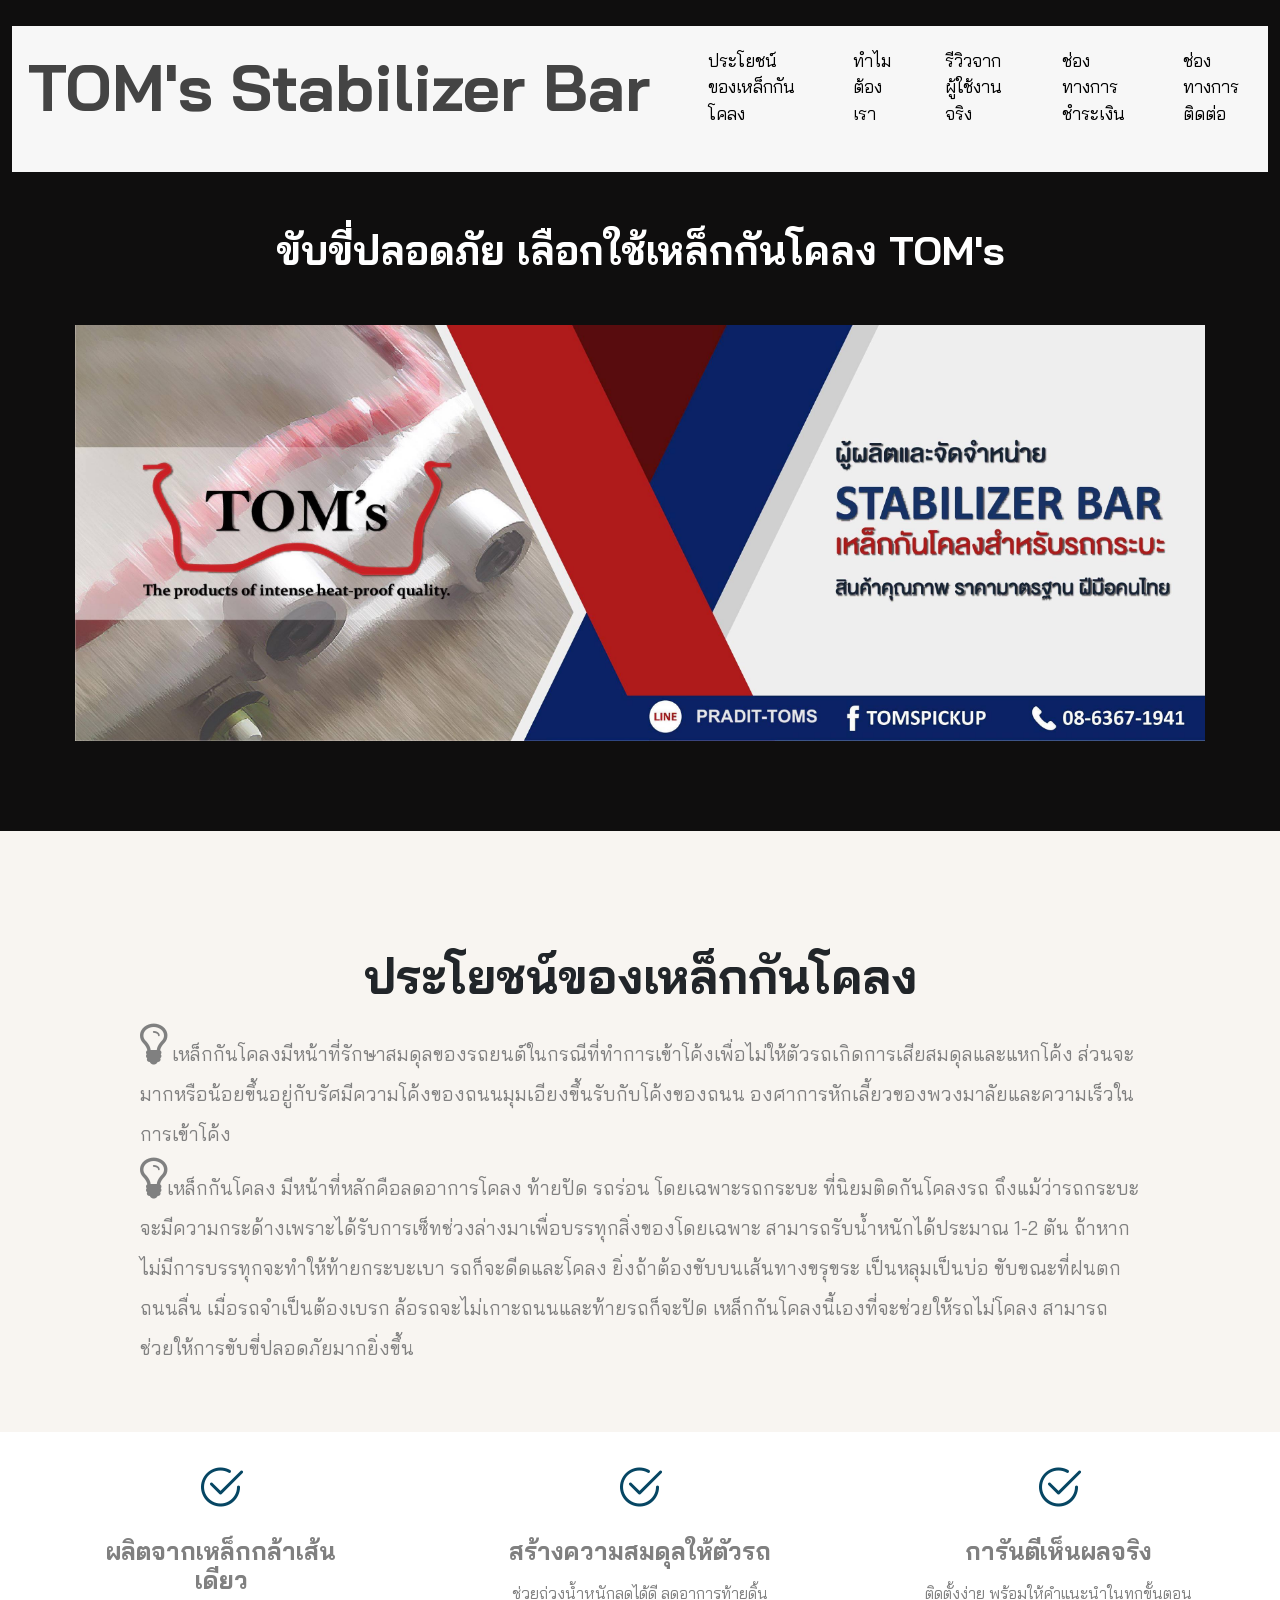
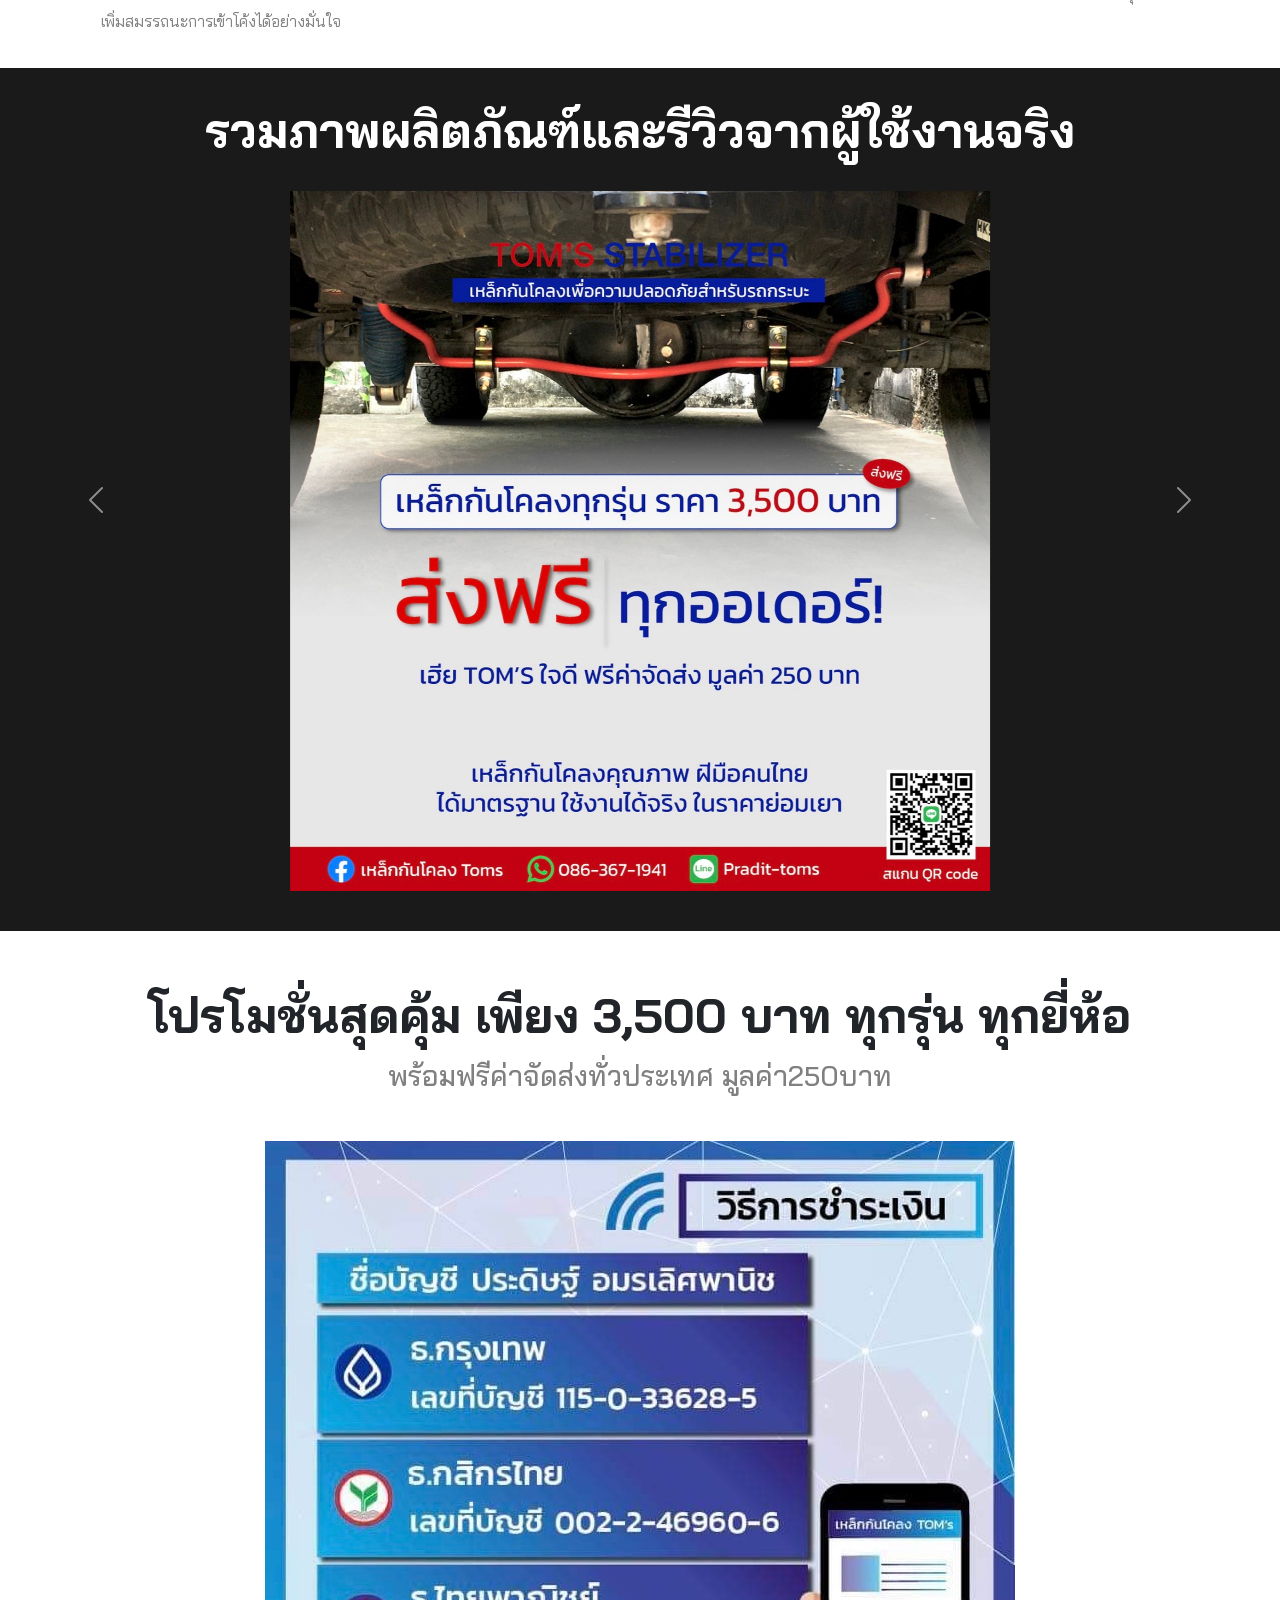
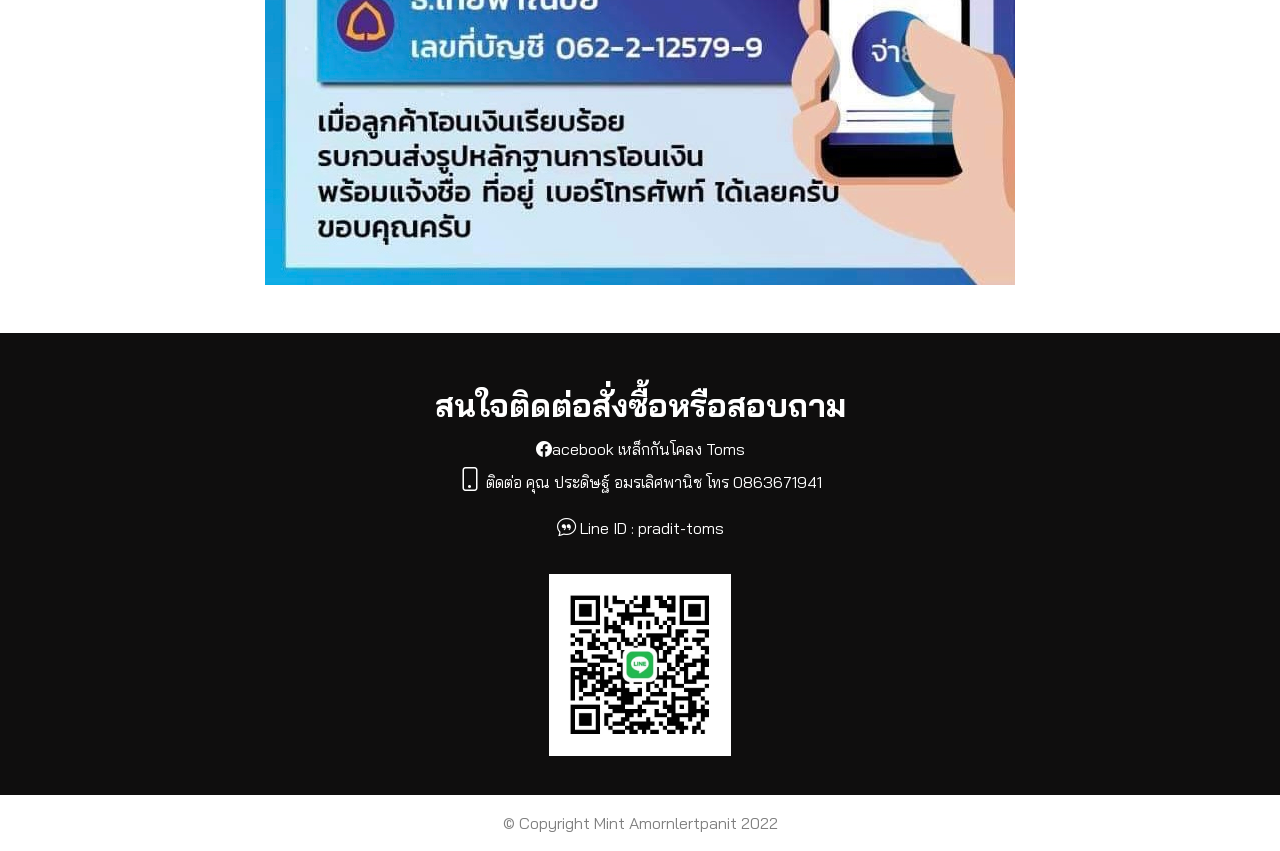
==== commit 35ab6f9a: "Update index.html" ====
--- a/index.html
+++ b/index.html
@@ -7,7 +7,7 @@
   <link rel="preconnect" href="https://fonts.gstatic.com">
   <link href="https://cdn.jsdelivr.net/npm/bootstrap@5.0.1/dist/css/bootstrap.min.css" rel="stylesheet" integrity="sha384-+0n0xVW2eSR5OomGNYDnhzAbDsOXxcvSN1TPprVMTNDbiYZCxYbOOl7+AMvyTG2x" crossorigin="anonymous">
   <script src="https://cdn.jsdelivr.net/npm/bootstrap@5.0.1/dist/js/bootstrap.bundle.min.js" integrity="sha384-gtEjrD/SeCtmISkJkNUaaKMoLD0//ElJ19smozuHV6z3Iehds+3Ulb9Bn9Plx0x4" crossorigin="anonymous"></script>
-  <link rel="stylesheet" href="styles.css">
+  <link rel="stylesheet" href="css/styles.css">
   <link rel="stylesheet" href="https://cdn.jsdelivr.net/npm/bootstrap-icons@1.5.0/font/bootstrap-icons.css">
   <link href="https://fonts.googleapis.com/css2?family=Montserrat:ital,wght@0,200;0,400;0,700;0,900;1,700&display=swap" rel="stylesheet">
   <link rel="preconnect" href="https://fonts.googleapis.com">
@@ -28,9 +28,6 @@
         <div class="collapse navbar-collapse" id="navbarTogglerDemo03">
           <ul class="navbar-nav ms-auto">
             <li class="nav-item">
-              <a class="nav-link" href="#mission">พันธกิจของเรา</a>
-            </li>
-            <li class="nav-item">
               <a class="nav-link" href="#benefit">ประโยชน์ของเหล็กกันโคลง</a>
             </li>
             <li class="nav-item">
@@ -59,27 +56,15 @@
     </div>
   </section>
 
- <!-- "mission -->
- <section class="light-grey-section" id="mission">
+  <!-- "How useful it is? -->
+<section class="grey-section" id="benefit">
   <div class="container-fluid bg-container">
 
-    <h2 class="pt-5 mt-5 section-heading"> พันธกิจของเรา</h2>
-    <h3 class="space2 feature-desc"><i style="font-size: 3rem;"></i> ที่ TOMs, พันธกิจของเราชัดเจน เพื่อให้คนขับรถกะบะและผู้สนใจสามารถเข้าถึงเหล็กกันโคลงคุณภาพสูง เราเข้าใจว่ารถของคุณไม่ใช่แค่ยานพาหนะ มันเป็นการลงทุน เป็นความภูมิใจ และสำหรับบางท่านถึงขั้นเป็นเครื่องมือในการรายได้ เราออกแบบเหล็กกันโคลงของเราอย่างพิถีพิถันเพื่อเพิ่มประสิทธิภาพการขับขี่ความมั่นคง และประสบการณ์การขับขี่ทั่วไป</h3>
-
-  </div>
-
-
-</section>
-
-  <!-- "How useful it is? -->
-<section class="darkgrey-section" id="benefit">
-  <div class="container-fluid bg-container">
-
     <h2 class="pt-5 mt-5 section-heading"> ประโยชน์ของเหล็กกันโคลง</h2>
-    <h3 class="space3 feature-desc"><i class="fa fa-lightbulb-o" style="font-size: 3rem;"></i> เหล็กกันโคลงมีหน้าที่รักษาสมดุลของรถยนต์ในกรณีที่ทำการเข้าโค้งเพื่อไม่ให้ตัวรถเกิดการเสียสมดุลและแหกโค้ง
+    <h3 class="space2 feature-desc"><i class="fa fa-lightbulb-o" style="font-size: 3rem;"></i> เหล็กกันโคลงมีหน้าที่รักษาสมดุลของรถยนต์ในกรณีที่ทำการเข้าโค้งเพื่อไม่ให้ตัวรถเกิดการเสียสมดุลและแหกโค้ง
       ส่วนจะมากหรือน้อยขึ้นอยู่กับรัศมีความโค้งของถนนมุมเอียงขึ้นรับกับโค้งของถนน องศาการหักเลี้ยวของพวงมาลัยและความเร็วในการเข้าโค้ง</h3>
 
-    <h3 class="space3 feature-desc"><i class="fa fa-lightbulb-o" style="font-size: 3rem;"></i>เหล็กกันโคลง มีหน้าที่หลักคือลดอาการโคลง ท้ายปัด รถร่อน โดยเฉพาะรถกระบะ ที่นิยมติดกันโคลงรถ
+    <h3 class="space2 feature-desc"><i class="fa fa-lightbulb-o" style="font-size: 3rem;"></i>เหล็กกันโคลง มีหน้าที่หลักคือลดอาการโคลง ท้ายปัด รถร่อน โดยเฉพาะรถกระบะ ที่นิยมติดกันโคลงรถ
       ถึงแม้ว่ารถกระบะจะมีความกระด้างเพราะได้รับการเซ็ทช่วงล่างมาเพื่อบรรทุกสิ่งของโดยเฉพาะ สามารถรับน้ำหนักได้ประมาณ 1-2 ตัน ถ้าหากไม่มีการบรรทุกจะทำให้ท้ายกระบะเบา รถก็จะดีดและโคลง ยิ่งถ้าต้องขับบนเส้นทางขรุขระ เป็นหลุมเป็นบ่อ ขับขณะที่ฝนตก ถนนลื่น
       เมื่อรถจำเป็นต้องเบรก ล้อรถจะไม่เกาะถนนและท้ายรถก็จะปัด เหล็กกันโคลงนี้เองที่จะช่วยให้รถไม่โคลง สามารถช่วยให้การขับขี่ปลอดภัยมากยิ่งขึ้น</h3>
 
@@ -94,32 +79,22 @@
     <div class="container-fluid">
 
       <div class="row g-0">
-        <div class="bg-container1 col-lg-6">
+        <div class="bg-container1 col-lg-4">
           <i class="space bi bi-check2-circle" style="font-size: 3rem;"></i>
-          <h3 class="underline feature-title"> คุณภาพที่ยอดเยี่ยม</h3>
-          <p>เราภูมิใจในความชำนาญและคุณภาพของเหล็กกันโคลงของเรา ผลิตภัณฑ์แต่ละชิ้นถูกผลิตโดยใช้วัสดุระดับสูงและผ่านกระบวนการควบคุมคุณภาพที่เข้มงวดเพื่อความยืดหยุ่นและความปลอดภัย</p>
-
-        </div>
-        <div class="bg-container1 col-lg-6">
+          <h3 class="underline feature-title"> ผลิตจากเหล็กกล้าเส้นเดียว</h3>
+          <p>เพิ่มสมรรถนะการเข้าโค้งได้อย่างมั่นใจ</p>
+
+        </div>
+        <div class="bg-container1 col-lg-4">
           <i class="space bi bi-check2-circle" style="font-size: 3rem;"></i>
-          <h3 class="underline feature-title">การเพิ่มประสิทธิภาพ</h3>
-          <p> เหล็กกันโคลงของเราถูกออกแบบเพื่อเสริมความคงทนและความปลอดภัยของรถกระบะของคุณ ไม่ว่าคุณจะขนของหนักหรือขับผ่านพื้นที่ที่ยากลำบาก เหล็กกันโคลงของเราจะช่วยให้คุณรักษาควบคุมในทุกการขับขี่</p>
-
-        </div>
-        <div class="bg-container1 col-lg-6">
+          <h3 class="underline feature-title">สร้างความสมดุลให้ตัวรถ</h3>
+          <p> ช่วยถ่วงน้ำหนักลดได้ดี ลดอาการท้ายดิ้น</p>
+
+        </div>
+        <div class="bg-container1 col-lg-4">
           <i class="space bi bi-check2-circle" style="font-size: 3rem;"></i>
-          <h3 class="underline feature-title"> สามารถรองรับได้กับหลายยี่ห้อ </h3>
-          <p> เรามีตัวเลือกเหล็กกันโคลงให้เลือกตามรุ่นและยี่ห้อรถที่แตกต่างกัน</p>
-        </div>
-        <div class="bg-container1 col-lg-6">
-          <i class="space bi bi-check2-circle" style="font-size: 3rem;"></i>
-          <h3 class="underline feature-title"> ความทนทาน </h3>
-          <p> ผลิตภัณฑ์ของเราผลิตจากเหล็กกล้าเส้นเดียว จึงมั่นใจได้ว่าความทนทานนั้นไม่เป็นรองใคร</p>
-        </div>
-        <div class="bg-container1 col-lg-6">
-          <i class="space bi bi-check2-circle" style="font-size: 3rem;"></i>
-          <h3 class="underline feature-title"> การสนับสนุนจากผู้เชี่ยวชาญ </h3>
-          <p> เหล็กกันโคลงของเราติดตั้งง่าย ทางทีมงานพร้อมให้คำแนะนำในทุกขั้นตอน</p>
+          <h3 class="underline feature-title"> การันตีเห็นผลจริง </h3>
+          <p> ติดตั้งง่าย พร้อมให้คำแนะนำในทุกขั้นตอน</p>
         </div>
       </div>
     </div>
--- a/css/styles.css
+++ b/css/styles.css
@@ -0,0 +1,313 @@
+body {
+  font-family: 'Bai Jamjuree', sans-serif;
+  text-align: center;
+}
+
+h1 h2 h4 h5 h6 {
+  font-family: 'Bai Jamjuree', sans-serif;
+}
+
+h3 {
+  font-family: 'Bai Jamjuree', sans-serif;
+  color: grey;
+}
+
+p {
+  font-family: 'Bai Jamjuree', sans-serif;
+  color: grey;
+  font-size: 1rem;
+}
+
+/* Heading */
+.big-heading {
+  font-family: 'Bai Jamjuree', sans-serif;
+  font-weight: bolder;
+  line-height: 1.5;
+  text-align: center;
+  padding-top: 3rem;
+  max-width: 100%;
+  height: auto;
+}
+
+.section-heading {
+  font-size: 3rem;
+  line-height: 1.5;
+  font-weight: bold;
+}
+
+
+/* section */
+.colored-section {
+  background-color: #0F0E0E;
+  color: #ffff;
+}
+
+
+.darkgrey-section {
+  background-color: #0F0E0E;
+  color: #ffff;
+}
+
+
+.white-section {
+  background-color: #ffff;
+}
+
+.grey-section {
+  background-color: #F8F5F1;
+
+}
+
+.light-grey-section {
+  background-color: #F0F0F0;
+
+}
+/* Title */
+.container-fluid {
+  width: 100%;
+}
+
+#title .container-fluid {
+  padding-top: 2%;
+  padding-bottom: 7%;
+  text-align: left;
+}
+
+/* benefit */
+
+.space2 {
+  margin: auto;
+  font-size: 1.5rem;
+}
+
+.space2:hover {
+  color: #694E4E;
+}
+
+.space3 {
+  margin: auto;
+  font-size: 1.5rem;
+  color: #c7c6c6
+}
+
+.space3:hover {
+  color: #ECF2FF;
+}
+
+/* title image */
+.picmockup {
+  position: relative;
+  max-width: 90%;
+  height: auto;
+  margin: auto;
+  display: block;
+  padding-top: 3% ;
+}
+
+.navbar {
+  padding-bottom: 2rem;
+}
+
+.nav-item {
+  padding: 0 18px;
+}
+
+.navbar-brand {
+  font-family: 'Bai Jamjuree', sans-serif;
+  font-size: 4rem;
+  font-weight: bold;
+  padding-left: 1rem;
+  padding-right: 1rem;
+}
+
+.nav-link {
+  font-size: 1.1rem;
+  font-family: 'Bai Jamjuree', sans-serif;
+  color: #3F2E3E;
+  padding: 3px;
+}
+
+.nav-link:hover {
+  color: #040D12;
+}
+
+.navbar-custom {
+  background-color: #F7F7F7;
+}
+
+/* Modify brand and text color */
+.navbar-custom .navbar-brand,
+.navbar-custom .navbar-text {
+  color: #444444;
+}
+
+.navbar-brand:hover {
+  color: #151515;
+}
+
+/* stroke */
+nav.stroke ul li a,
+nav.fill ul li a {
+  position: relative;
+}
+
+nav.stroke ul li a:after,
+nav.fill ul li a:after {
+  position: absolute;
+  bottom: 0;
+  left: 0;
+  right: 0;
+  margin: auto;
+  width: 0%;
+  content: '.';
+  color: transparent;
+  background: #5C3D2E;
+  height: 1px;
+}
+
+nav.stroke ul li a:hover:after {
+  width: 100%;
+}
+
+nav.fill ul li a {
+  transition: all 2s;
+}
+
+nav.fill ul li a:after {
+  text-align: left;
+  content: '.';
+  margin: 0;
+  opacity: 0;
+}
+
+nav.fill ul li a:hover {
+  color: #161616;
+  z-index: 1;
+}
+
+nav.fill ul li a:hover:after {
+  z-index: -10;
+  animation: fill 1s forwards;
+  -webkit-animation: fill 1s forwards;
+  -moz-animation: fill 1s forwards;
+  opacity: 1;
+}
+
+/* Feature */
+#features {
+  line-height: 2;
+  position: relative;
+
+}
+
+.feature-title {
+  font-weight: bold;
+  font-size: 1.5rem;
+}
+.feature-desc {
+  font-weight: normal;
+  font-size: 1.2rem;
+  line-height: 2.5rem;
+  text-align: left;
+}
+.bg-container {
+  padding-top: 1%;
+  padding-bottom: 5%;
+  line-height: 1.5rem;
+  width: 80%;
+}
+.bg-container1 {
+  padding: 1.5% 5% 1.5% 5%;
+}
+
+.space {
+  margin: 5% 5%;
+  color: #064663;
+}
+
+.space:hover {
+  color: #95BDFF;
+}
+
+/*review*/
+#review {
+  background-color: #191A19;
+  line-height: 2;
+}
+
+.underline {
+  margin: 5% 5%;
+}
+
+.underline:hover {
+  text-decoration: underline;
+}
+
+.testimonials-text {
+  margin-top: 2%;
+  margin-bottom: 2%;
+  font-size: 3rem;
+  font-weight: bold;
+  line-height: 1.5;
+}
+
+.testimonials-image {
+  position: relative;
+  max-width: 100%;
+  height: 700px;
+  text-align: center;
+  margin-bottom: 40px;
+}
+
+#contactus {
+  font-family: 'Bai Jamjuree', sans-serif;
+  background-color: #0F0E0E;
+  padding-bottom: 3%;
+}
+
+
+.sp {
+  width: 95%;
+  margin: auto;
+}
+
+/* payment section */
+
+.paymentdetail {
+  position: relative;
+  max-width: 100%;
+  max-height: 80%;
+  text-align: center;
+}
+
+/* Contactus */
+.space1 {
+  margin: auto;
+  color: #ffffff;
+  font-size: 1rem;
+  text-decoration: none;
+}
+
+.space1:hover {
+  color: #694E4E;
+  text-decoration: none;
+}
+
+.lineid {
+  position: relative;
+  padding-top: 1rem;
+  max-width: 15%;
+  max-height: 8%;
+  text-align: center;
+}
+
+/* Footer */
+#footer {
+  margin: auto;
+}
+
+@media (max-width : 900px) {
+  #title {
+    text-align: center;
+  }
+}
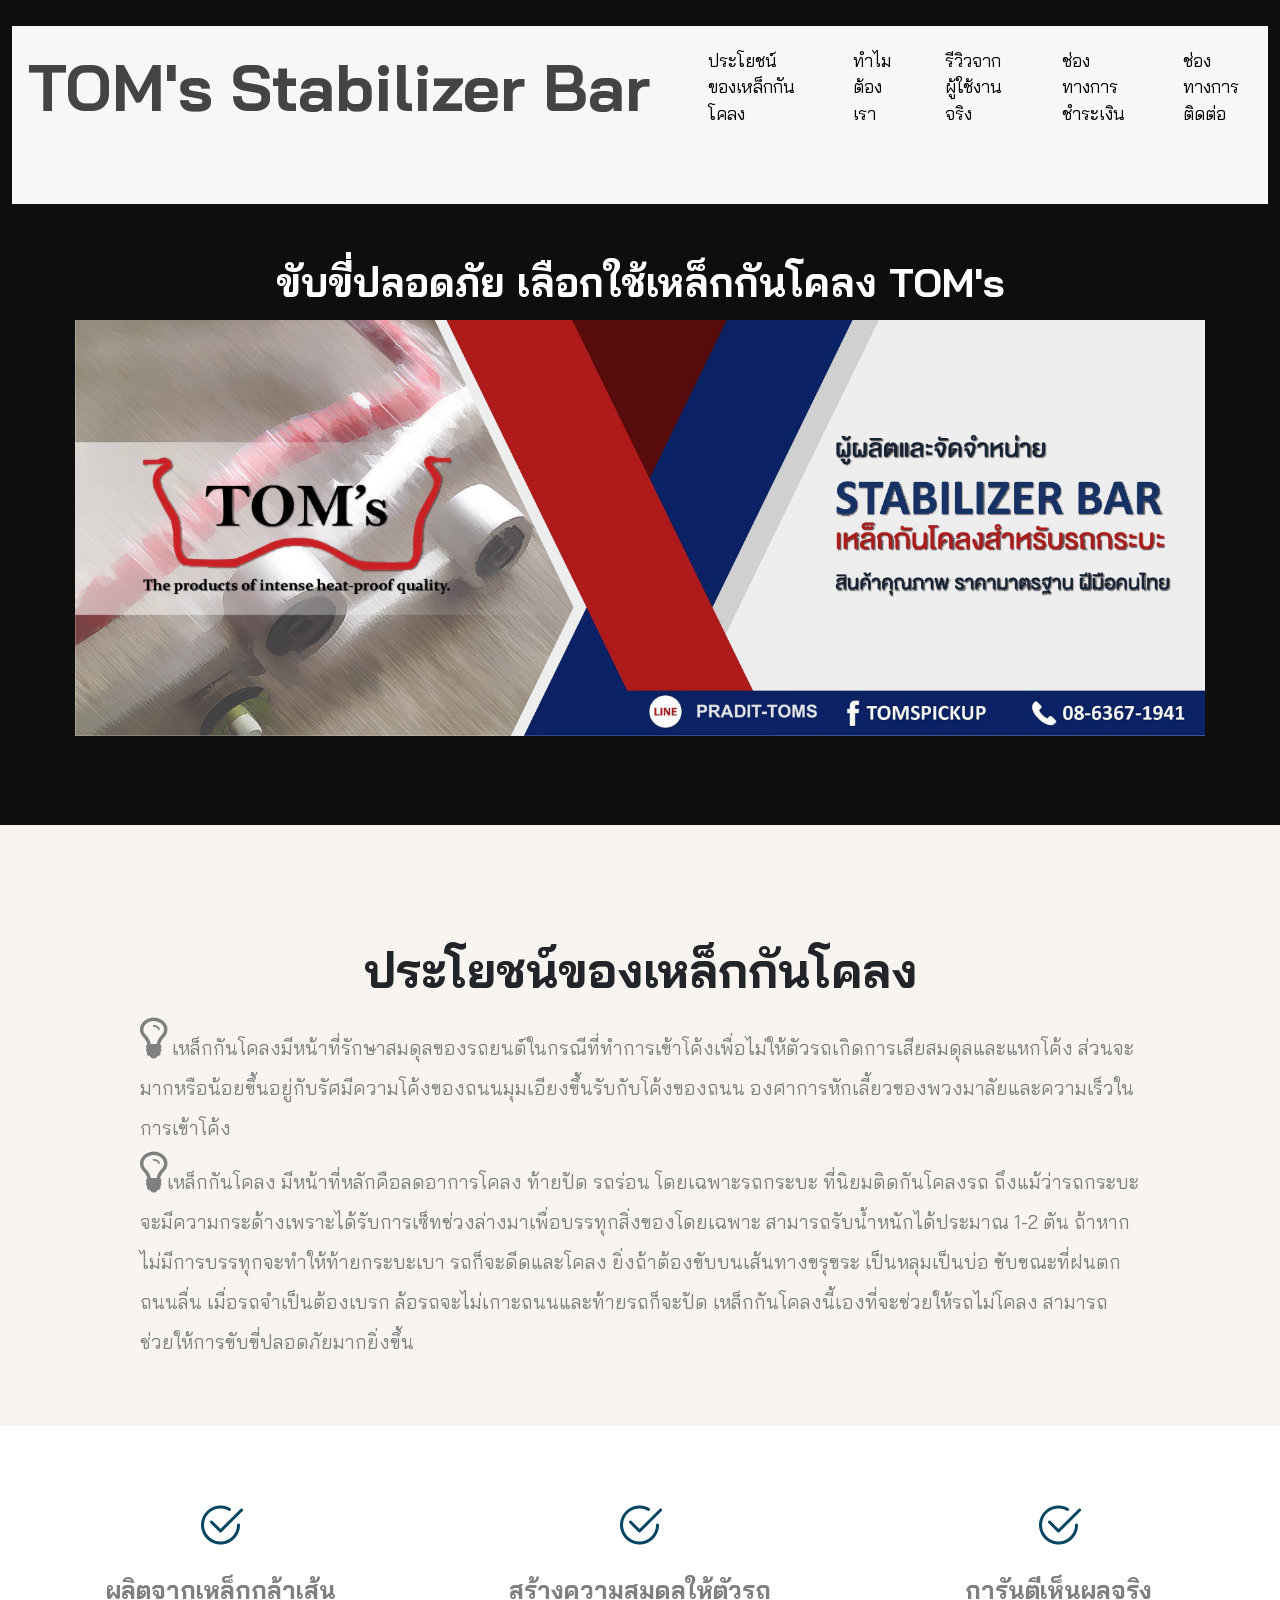
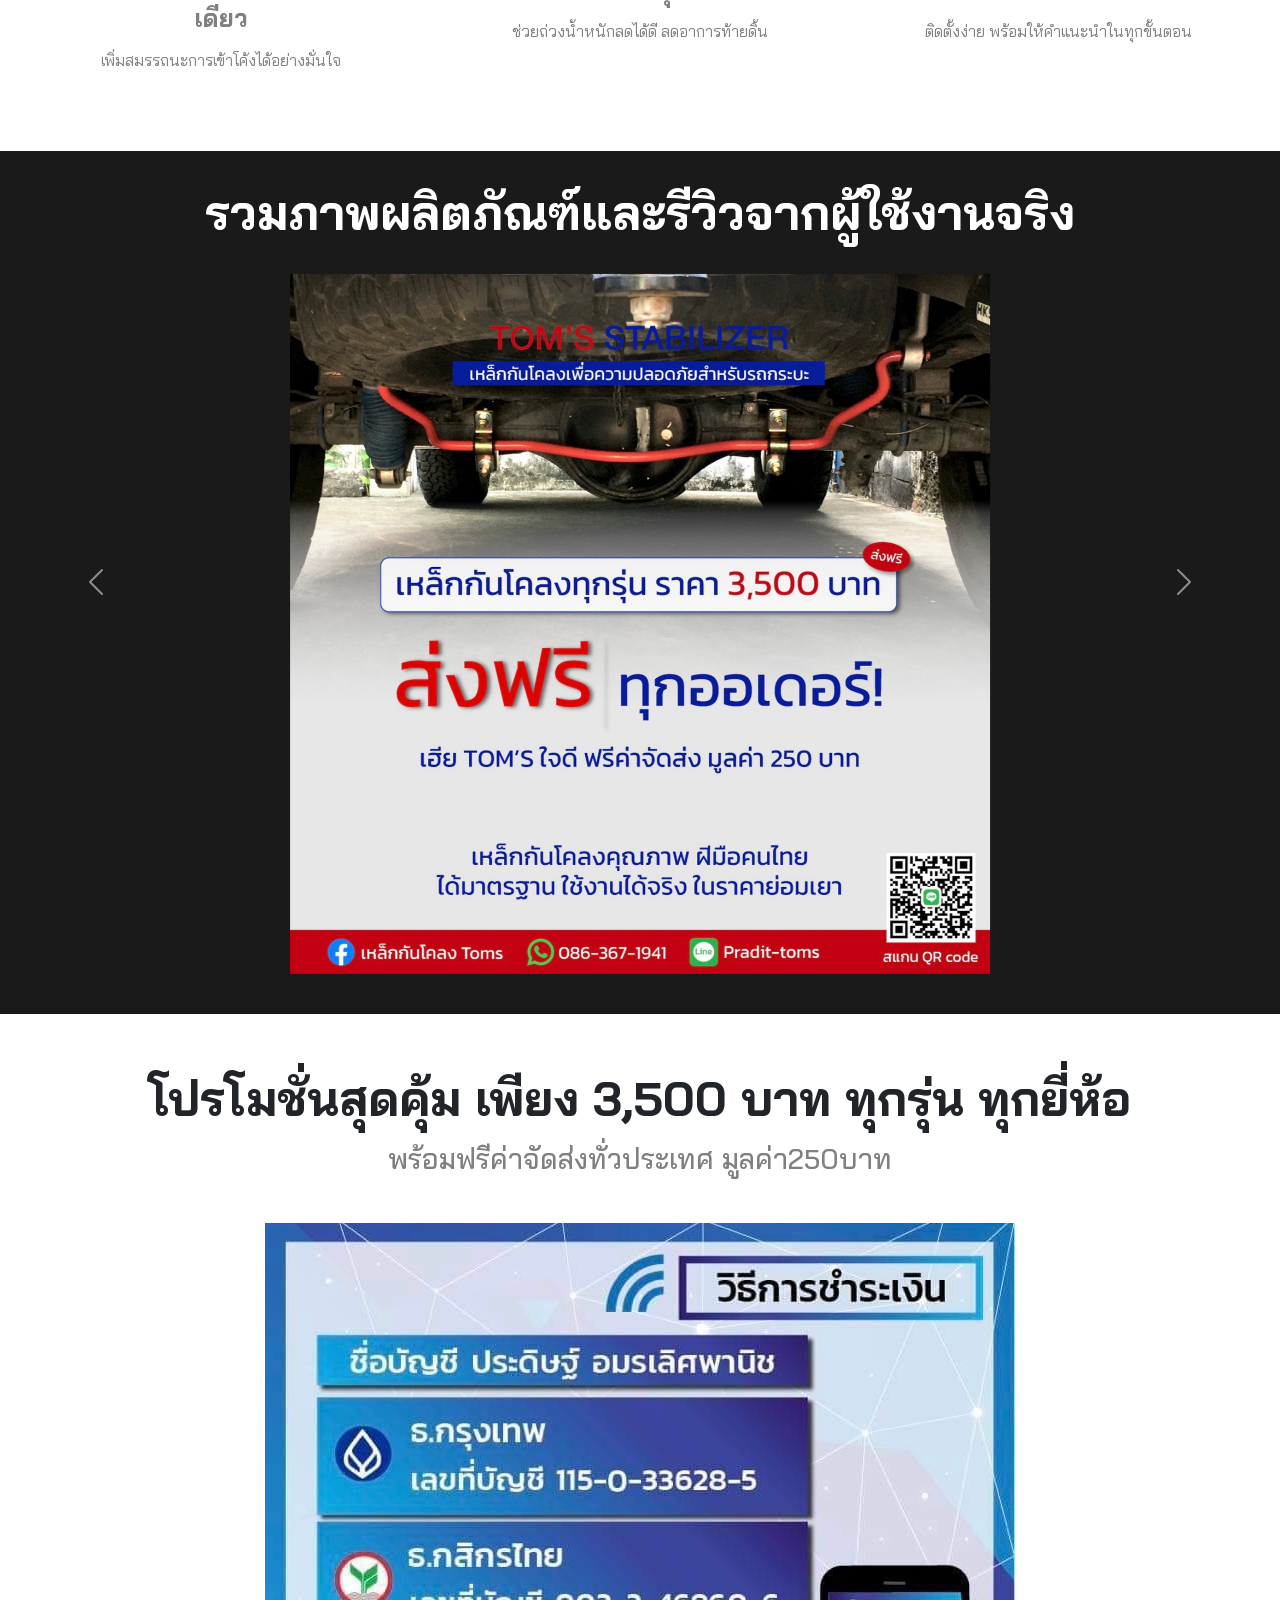
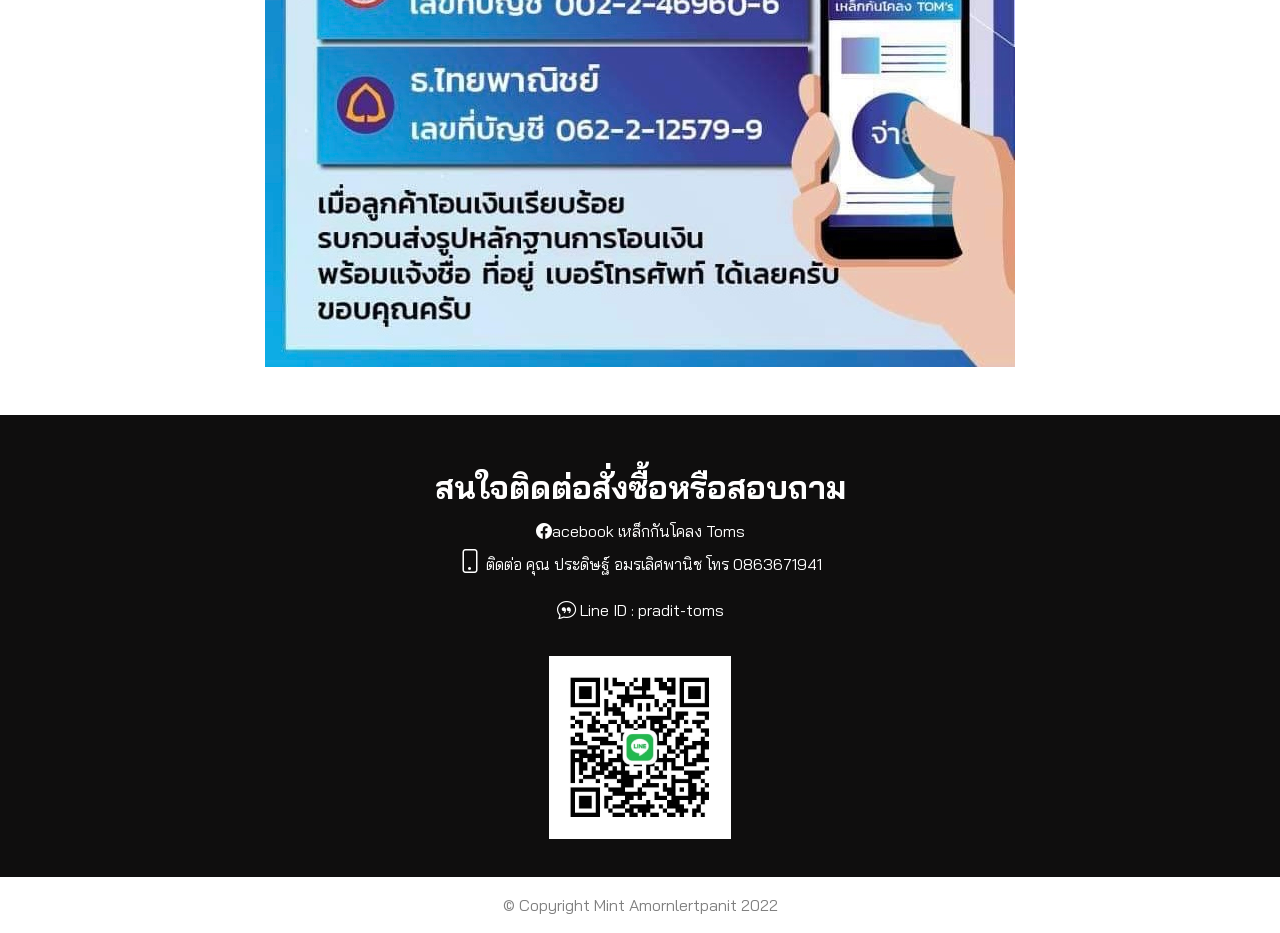
==== commit a4279d00: "Update index.html" ====
--- a/index.html
+++ b/index.html
@@ -7,7 +7,7 @@
   <link rel="preconnect" href="https://fonts.gstatic.com">
   <link href="https://cdn.jsdelivr.net/npm/bootstrap@5.0.1/dist/css/bootstrap.min.css" rel="stylesheet" integrity="sha384-+0n0xVW2eSR5OomGNYDnhzAbDsOXxcvSN1TPprVMTNDbiYZCxYbOOl7+AMvyTG2x" crossorigin="anonymous">
   <script src="https://cdn.jsdelivr.net/npm/bootstrap@5.0.1/dist/js/bootstrap.bundle.min.js" integrity="sha384-gtEjrD/SeCtmISkJkNUaaKMoLD0//ElJ19smozuHV6z3Iehds+3Ulb9Bn9Plx0x4" crossorigin="anonymous"></script>
-  <link rel="stylesheet" href="css/styles.css">
+  <link rel="stylesheet" href="styles.css">
   <link rel="stylesheet" href="https://cdn.jsdelivr.net/npm/bootstrap-icons@1.5.0/font/bootstrap-icons.css">
   <link href="https://fonts.googleapis.com/css2?family=Montserrat:ital,wght@0,200;0,400;0,700;0,900;1,700&display=swap" rel="stylesheet">
   <link rel="preconnect" href="https://fonts.googleapis.com">
--- a/styles.css
+++ b/styles.css
@@ -0,0 +1,292 @@
+body {
+  font-family: 'Bai Jamjuree', sans-serif;
+  text-align: center;
+}
+
+h1 h2 h4 h5 h6 {
+  font-family: 'Bai Jamjuree', sans-serif;
+}
+
+h3 {
+  font-family: 'Bai Jamjuree', sans-serif;
+  color: grey;
+}
+
+p {
+  font-family: 'Bai Jamjuree', sans-serif;
+  color: grey;
+  font-size: 1rem;
+}
+
+/* Heading */
+.big-heading {
+  font-family: 'Bai Jamjuree', sans-serif;
+  font-weight: bolder;
+  line-height: 1.5;
+  text-align: center;
+  padding-top: 3rem;
+  max-width: 100%;
+  height: auto;
+}
+
+.section-heading {
+  font-size: 3rem;
+  line-height: 1.5;
+  font-weight: bold;
+}
+
+
+/* section */
+.colored-section {
+  background-color: #0F0E0E;
+  color: #ffff;
+}
+
+.white-section {
+  background-color: #ffff;
+}
+
+.grey-section {
+  background-color: #F8F5F1;
+
+}
+
+/* Title */
+.container-fluid {
+  width: 100%;
+}
+
+#title .container-fluid {
+  padding-top: 2%;
+  padding-bottom: 7%;
+  text-align: left;
+}
+
+/* benefit */
+
+.space2 {
+  margin: auto;
+  font-size: 1.5rem;
+}
+
+.space2:hover {
+  color: #694E4E;
+}
+
+
+/* title image */
+.picmockup {
+  position: relative;
+  max-width: 90%;
+  height: auto;
+  margin: auto;
+  display: block;
+}
+
+.navbar {
+  padding-bottom: 4rem;
+}
+
+.nav-item {
+  padding: 0 18px;
+}
+
+.navbar-brand {
+  font-family: 'Bai Jamjuree', sans-serif;
+  font-size: 4rem;
+  font-weight: bold;
+  padding-left: 1rem;
+  padding-right: 1rem;
+}
+
+.nav-link {
+  font-size: 1.1rem;
+  font-family: 'Bai Jamjuree', sans-serif;
+  color: #9D9D9D;
+  padding: 3px;
+}
+
+.nav-link:hover {
+  color: #151515;
+}
+
+.navbar-custom {
+  background-color: #F7F7F7;
+}
+
+/* Modify brand and text color */
+.navbar-custom .navbar-brand,
+.navbar-custom .navbar-text {
+  color: #444444;
+}
+
+.navbar-brand:hover {
+  color: #151515;
+}
+
+/* stroke */
+nav.stroke ul li a,
+nav.fill ul li a {
+  position: relative;
+}
+
+nav.stroke ul li a:after,
+nav.fill ul li a:after {
+  position: absolute;
+  bottom: 0;
+  left: 0;
+  right: 0;
+  margin: auto;
+  width: 0%;
+  content: '.';
+  color: transparent;
+  background: #5C3D2E;
+  height: 1px;
+}
+
+nav.stroke ul li a:hover:after {
+  width: 100%;
+}
+
+nav.fill ul li a {
+  transition: all 2s;
+}
+
+nav.fill ul li a:after {
+  text-align: left;
+  content: '.';
+  margin: 0;
+  opacity: 0;
+}
+
+nav.fill ul li a:hover {
+  color: #161616;
+  z-index: 1;
+}
+
+nav.fill ul li a:hover:after {
+  z-index: -10;
+  animation: fill 1s forwards;
+  -webkit-animation: fill 1s forwards;
+  -moz-animation: fill 1s forwards;
+  opacity: 1;
+}
+
+/* Feature */
+#features {
+  line-height: 2;
+  position: relative;
+
+}
+
+.feature-title {
+  font-weight: bold;
+  font-size: 1.5rem;
+}
+.feature-desc {
+  font-weight: normal;
+  font-size: 1.2rem;
+  line-height: 2.5rem;
+  text-align: left;
+}
+.bg-container {
+  padding-top: 1%;
+  padding-bottom: 5%;
+  line-height: 1.5rem;
+  width: 80%;
+}
+.bg-container1 {
+  padding: 5%;
+}
+
+.space {
+  margin: 5% 5%;
+  color: #064663;
+}
+
+.space:hover {
+  color: #FF5959;
+}
+
+/*review*/
+#review {
+  background-color: #191A19;
+  line-height: 2;
+}
+
+.underline {
+  margin: 5% 5%;
+}
+
+.underline:hover {
+  text-decoration: underline;
+}
+
+.testimonials-text {
+  margin-top: 2%;
+  margin-bottom: 2%;
+  font-size: 3rem;
+  font-weight: bold;
+  line-height: 1.5;
+}
+
+.testimonials-image {
+  position: relative;
+  max-width: 100%;
+  height: 700px;
+  text-align: center;
+  margin-bottom: 40px;
+}
+
+#contactus {
+  font-family: 'Bai Jamjuree', sans-serif;
+  background-color: #0F0E0E;
+  padding-bottom: 3%;
+}
+
+
+.sp {
+  width: 95%;
+  margin: auto;
+}
+
+/* payment section */
+
+.paymentdetail {
+  position: relative;
+  max-width: 100%;
+  max-height: 80%;
+  text-align: center;
+}
+
+/* Contactus */
+.space1 {
+  margin: auto;
+  color: #ffffff;
+  font-size: 1rem;
+  text-decoration: none;
+}
+
+.space1:hover {
+  color: #694E4E;
+  text-decoration: none;
+}
+
+.lineid {
+  position: relative;
+  padding-top: 1rem;
+  max-width: 15%;
+  max-height: 8%;
+  text-align: center;
+}
+
+/* Footer */
+#footer {
+  margin: auto;
+}
+
+@media (max-width : 900px) {
+  #title {
+    text-align: center;
+  }
+}
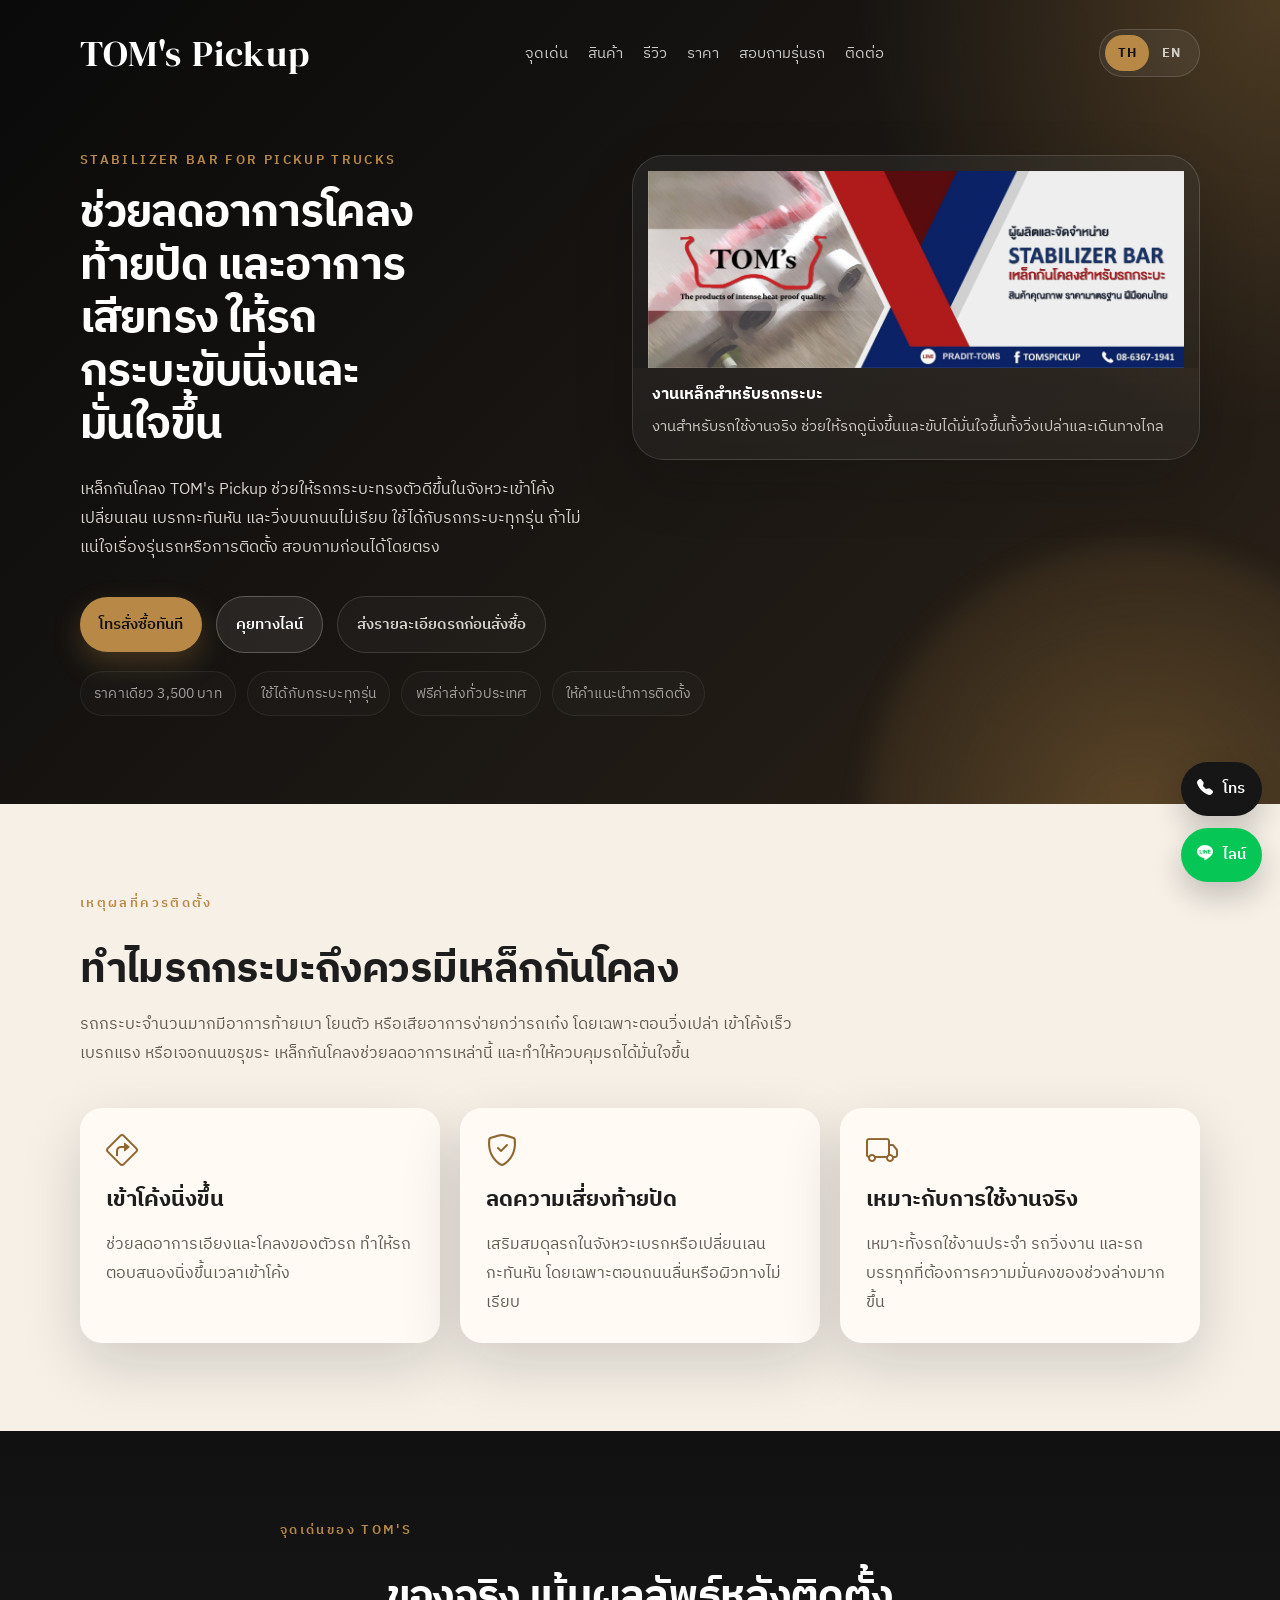
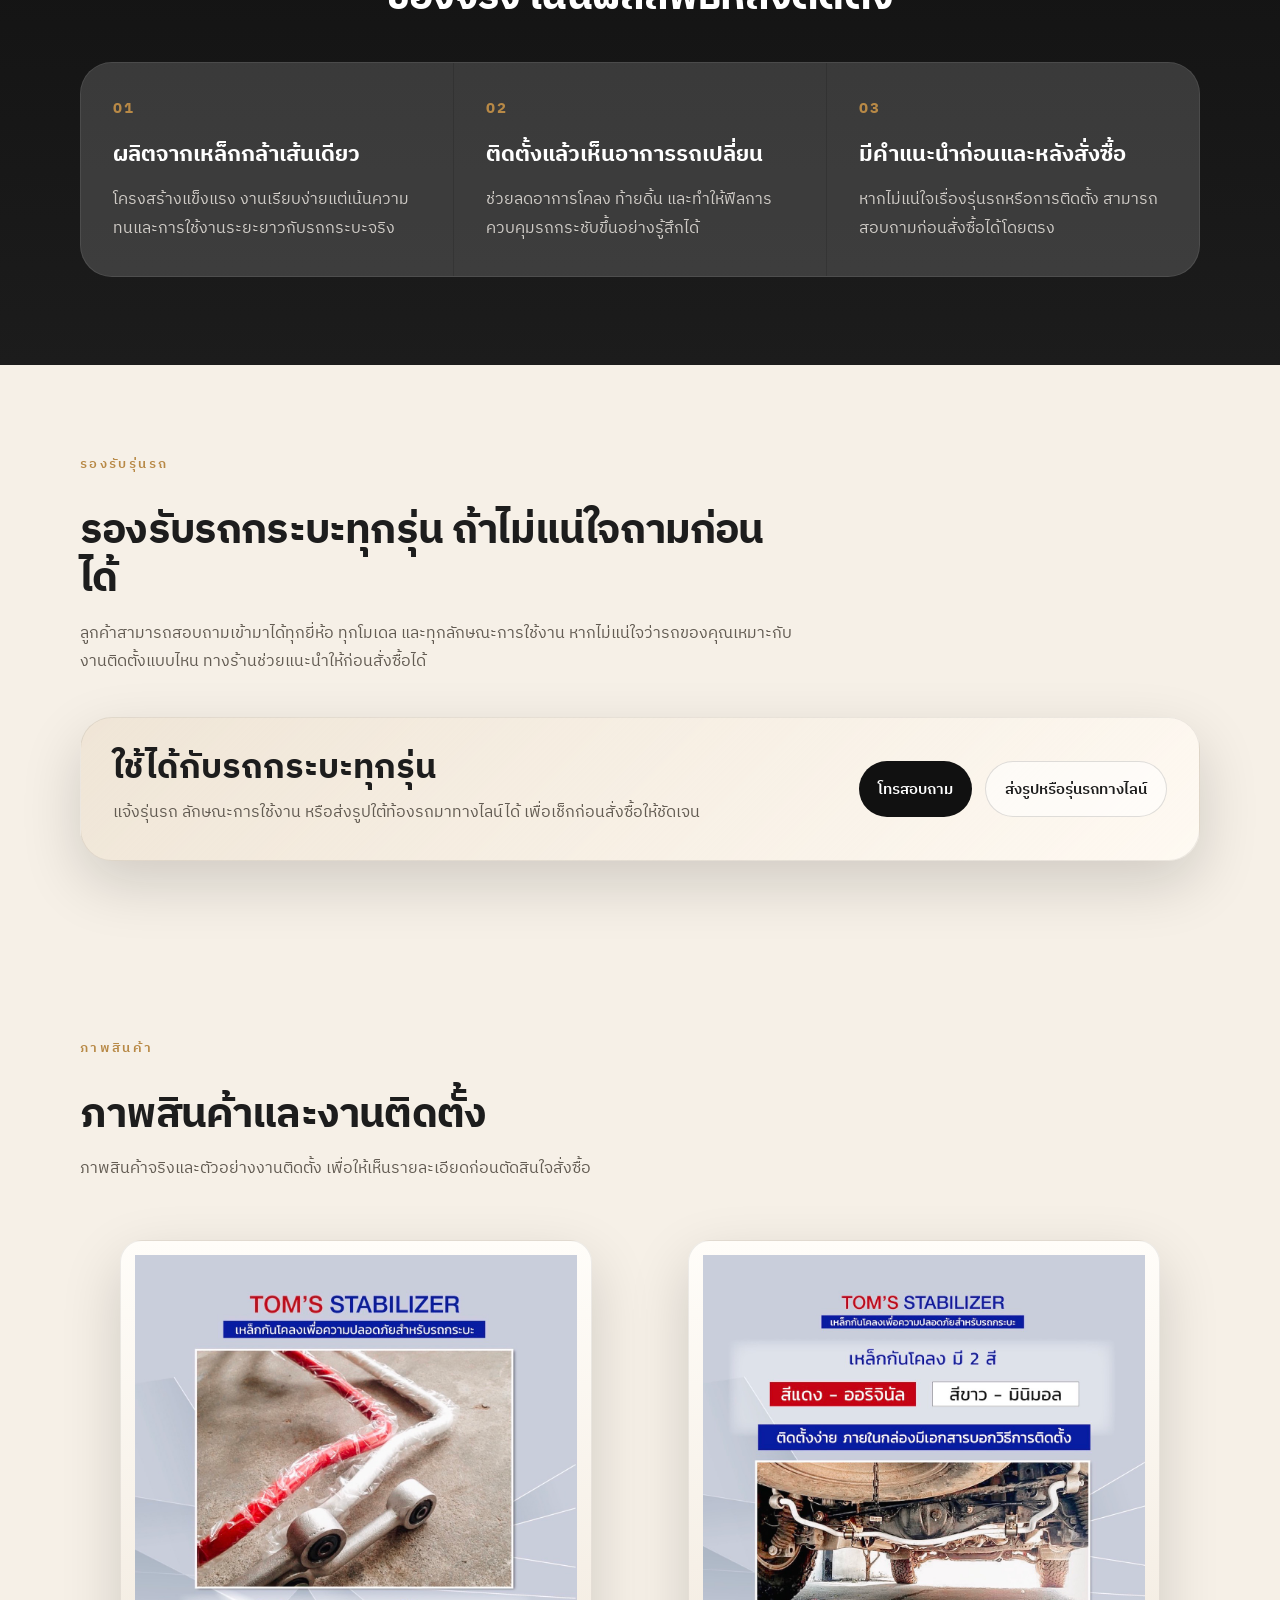
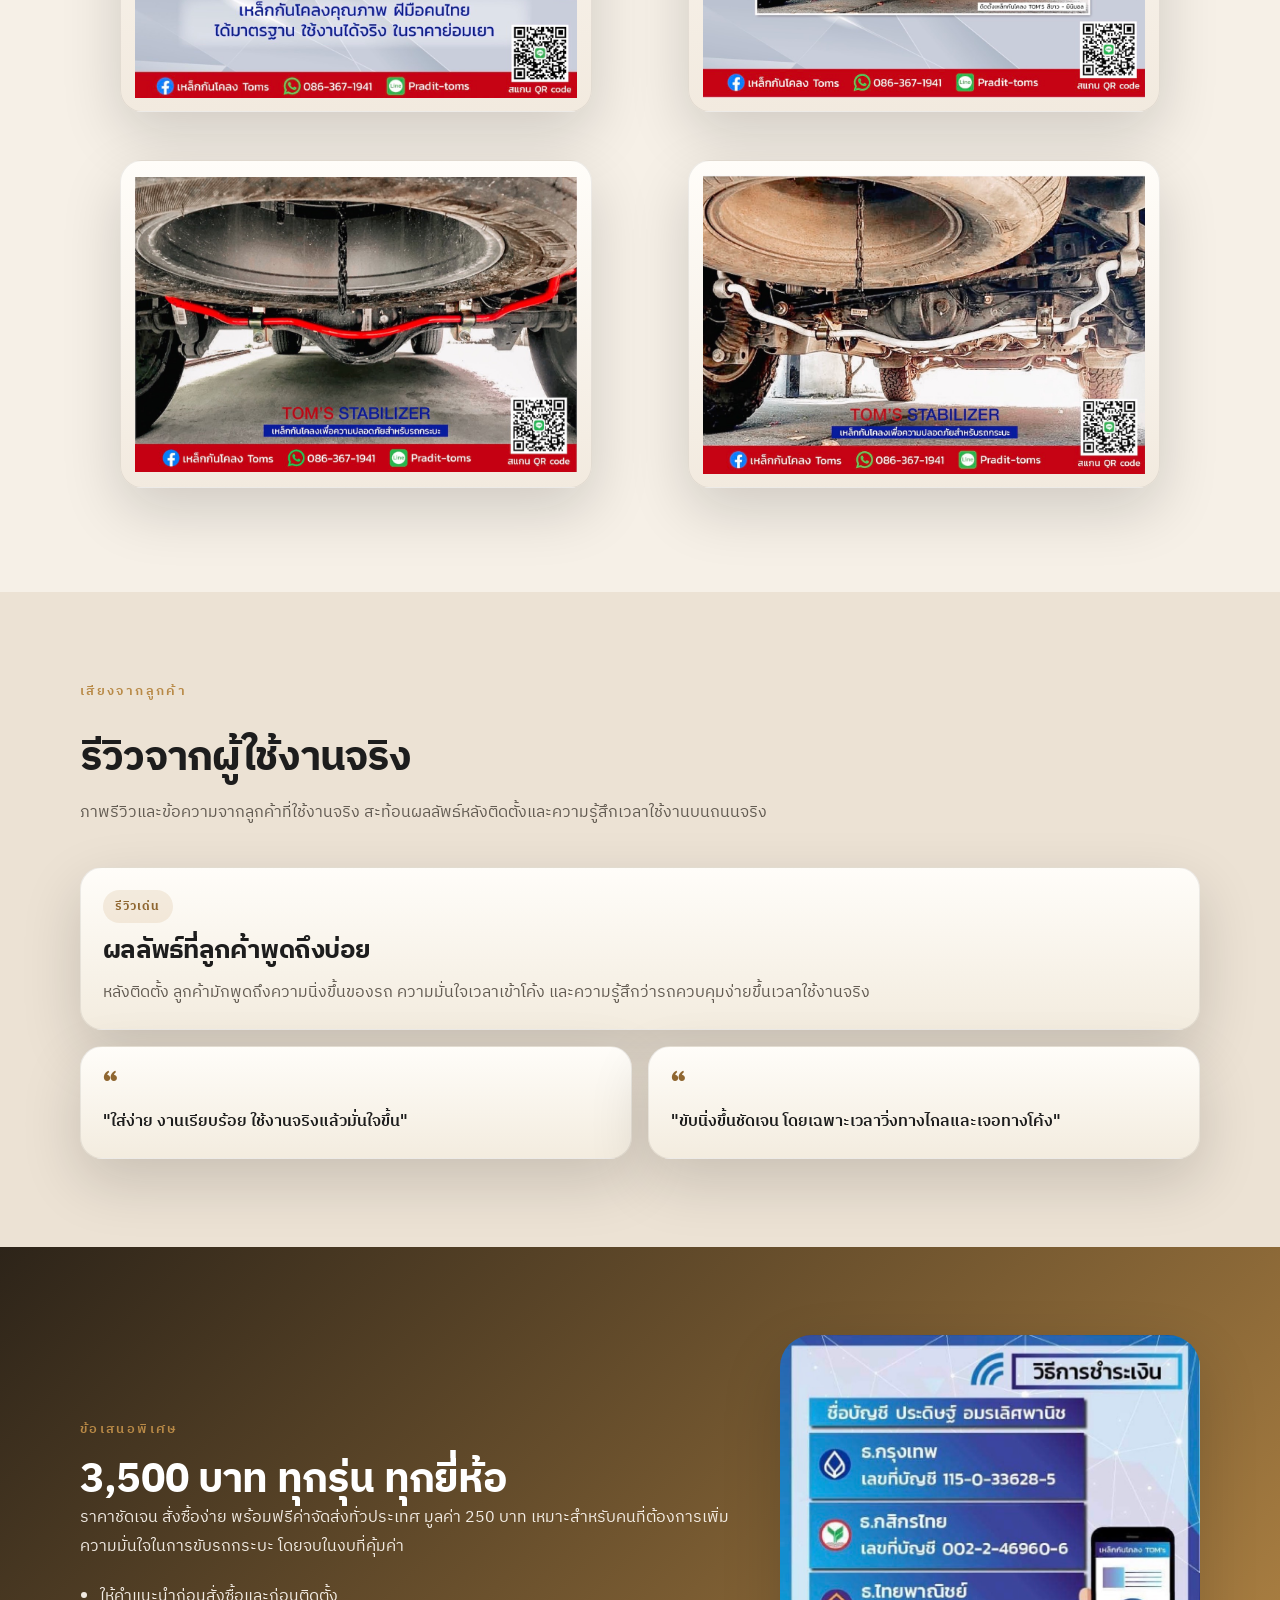
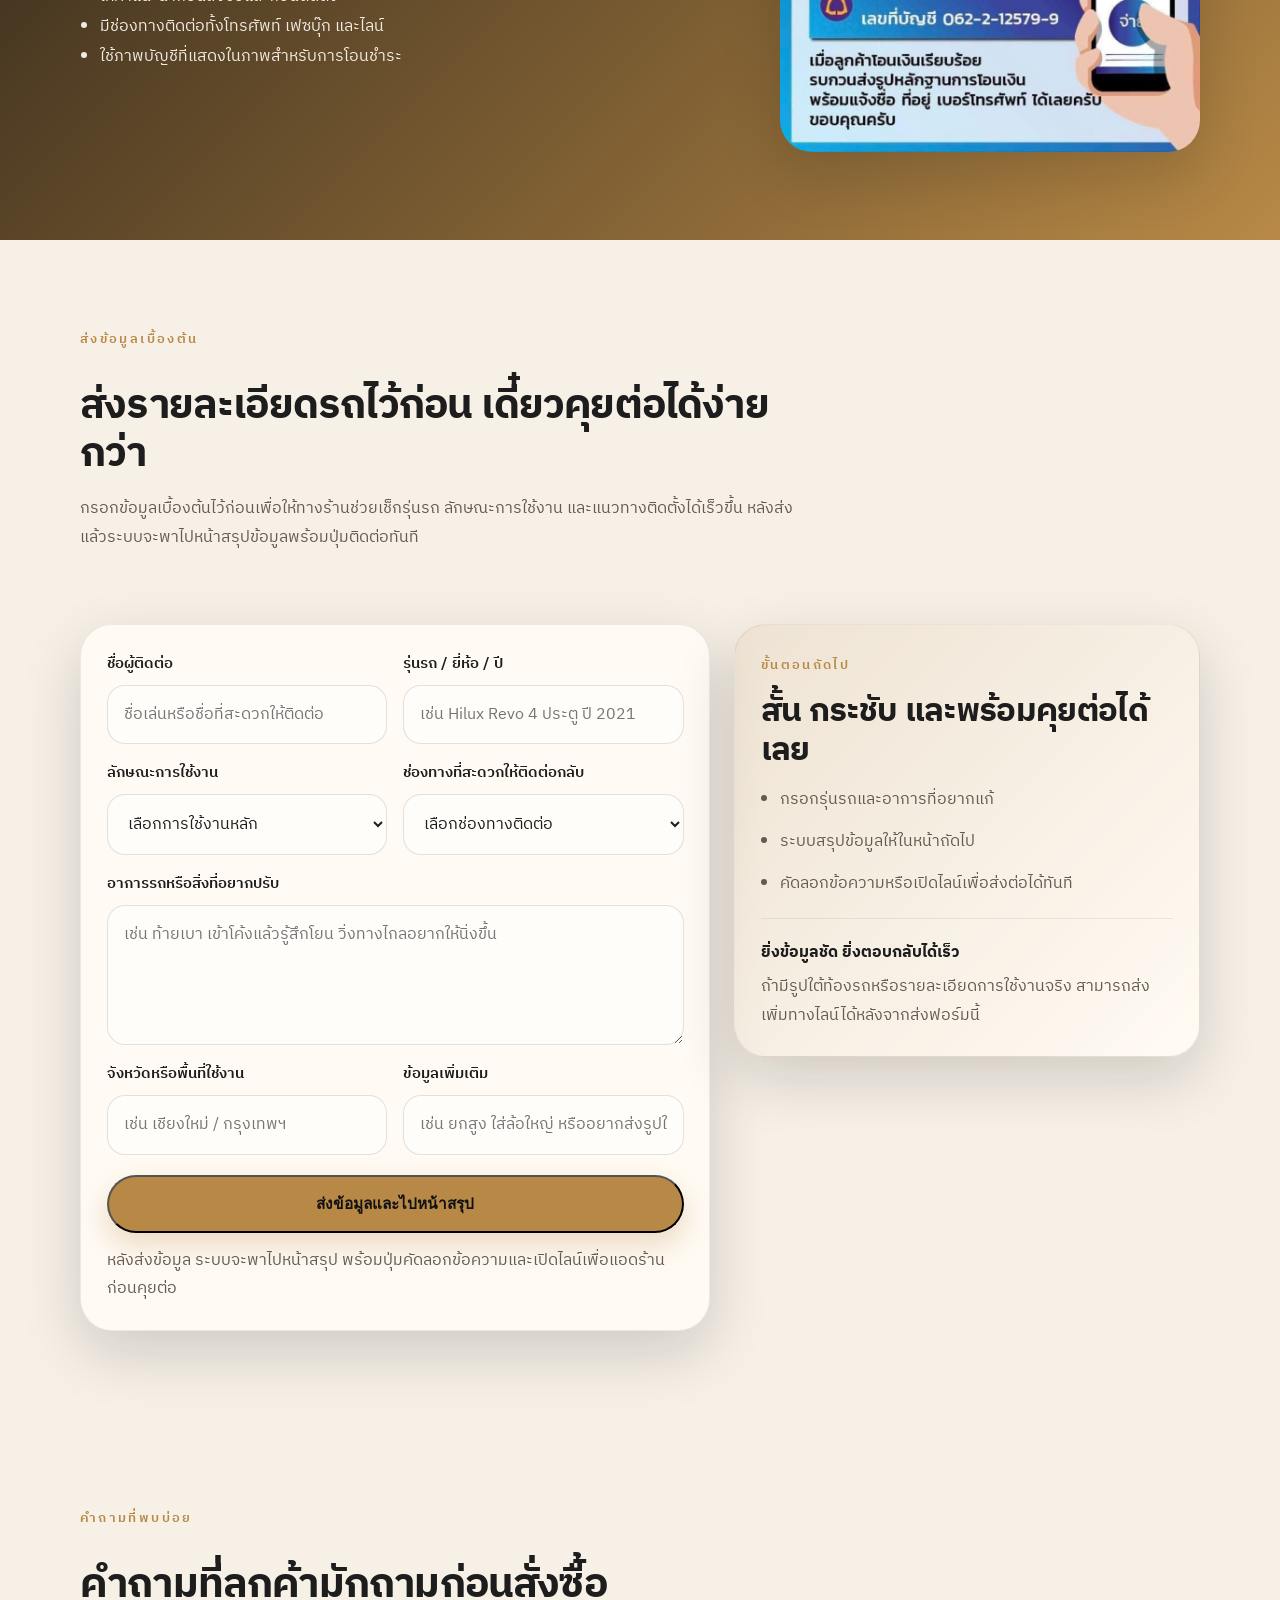
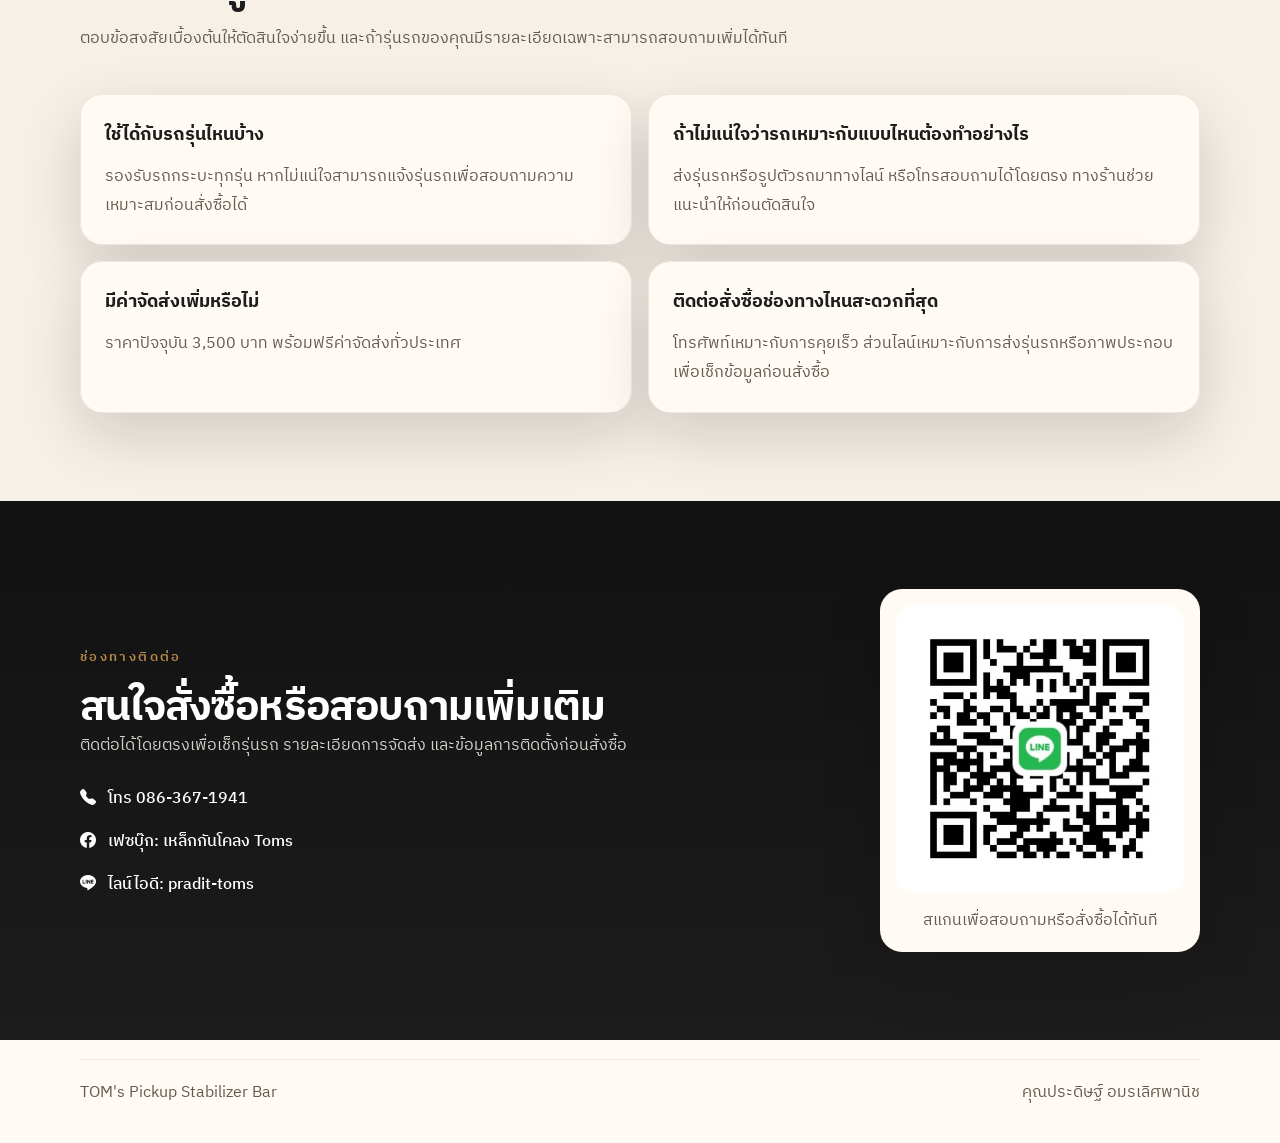
==== commit 6e028730: "Refresh marketing site and inquiry flow" ====
--- a/index.html
+++ b/index.html
@@ -1,222 +1,378 @@
 <!DOCTYPE html>
-<html>
-
+<html lang="th">
 <head>
   <meta charset="utf-8">
-  <title>TOM's Pickup เหล็กกันโคลงสำหรับรถกระบะ คุณภาพฝีมือคนไทย</title>
-  <link rel="preconnect" href="https://fonts.gstatic.com">
-  <link href="https://cdn.jsdelivr.net/npm/bootstrap@5.0.1/dist/css/bootstrap.min.css" rel="stylesheet" integrity="sha384-+0n0xVW2eSR5OomGNYDnhzAbDsOXxcvSN1TPprVMTNDbiYZCxYbOOl7+AMvyTG2x" crossorigin="anonymous">
-  <script src="https://cdn.jsdelivr.net/npm/bootstrap@5.0.1/dist/js/bootstrap.bundle.min.js" integrity="sha384-gtEjrD/SeCtmISkJkNUaaKMoLD0//ElJ19smozuHV6z3Iehds+3Ulb9Bn9Plx0x4" crossorigin="anonymous"></script>
-  <link rel="stylesheet" href="styles.css">
-  <link rel="stylesheet" href="https://cdn.jsdelivr.net/npm/bootstrap-icons@1.5.0/font/bootstrap-icons.css">
-  <link href="https://fonts.googleapis.com/css2?family=Montserrat:ital,wght@0,200;0,400;0,700;0,900;1,700&display=swap" rel="stylesheet">
+  <meta name="viewport" content="width=device-width, initial-scale=1">
+  <title id="meta-title" data-i18n-meta="homeMetaTitle">TOM's Pickup | เหล็กกันโคลงสำหรับรถกระบะ</title>
+  <meta id="meta-description" data-i18n-meta="homeMetaDescription" name="description" content="เหล็กกันโคลง TOM's Pickup สำหรับรถกระบะทุกรุ่น ช่วยลดอาการโคลง ท้ายปัด และเพิ่มความมั่นใจเวลาเข้าโค้ง พร้อมให้คำแนะนำก่อนสั่งซื้อและจัดส่งทั่วประเทศ">
+  <meta id="meta-og-title" data-i18n-meta="homeMetaOgTitle" property="og:title" content="TOM's Pickup | เหล็กกันโคลงสำหรับรถกระบะ">
+  <meta id="meta-og-description" data-i18n-meta="homeMetaOgDescription" property="og:description" content="ใช้ได้กับรถกระบะทุกรุ่น ช่วยลดอาการโคลง ท้ายปัด เข้าโค้งมั่นใจกว่าเดิม พร้อมให้คำแนะนำก่อนสั่งซื้อและจัดส่งทั่วประเทศ">
+  <meta property="og:image" content="images/Header.jpg">
+  <meta property="og:type" content="website">
+  <meta property="og:locale" content="th_TH">
+  <meta name="twitter:card" content="summary_large_image">
+  <meta name="theme-color" content="#111111">
+  <link rel="icon" type="image/svg+xml" href="favicon.svg">
   <link rel="preconnect" href="https://fonts.googleapis.com">
   <link rel="preconnect" href="https://fonts.gstatic.com" crossorigin>
-  <link href="https://fonts.googleapis.com/css2?family=Bai+Jamjuree&display=swap" rel="stylesheet">
-  <link rel="stylesheet" href="https://cdnjs.cloudflare.com/ajax/libs/font-awesome/4.7.0/css/font-awesome.min.css">
-
+  <link href="https://fonts.googleapis.com/css2?family=DM+Serif+Display&family=IBM+Plex+Sans+Thai:wght@300;400;500;600;700&display=swap" rel="stylesheet">
+  <link rel="stylesheet" href="https://cdn.jsdelivr.net/npm/bootstrap-icons@1.11.3/font/bootstrap-icons.min.css">
+  <link rel="stylesheet" href="styles.css">
 </head>
-
-<body>
-  <section class="colored-section" id="title">
-    <div class="container-fluid">
-      <nav class="navbar navbar-expand-xl navbar-custom navbar-text stroke">
-        <a class="navbar-brand" href="#">TOM's Stabilizer Bar</a>
-        <button class="navbar-toggler navbar-light" type="button" data-bs-toggle="collapse" data-bs-target="#navbarTogglerDemo03" aria-controls="navbarSupportedContent" aria-expanded="false" aria-label="Toggle navigation">
-          <span class="navbar-toggler-icon"></span>
-        </button>
-        <div class="collapse navbar-collapse" id="navbarTogglerDemo03">
-          <ul class="navbar-nav ms-auto">
-            <li class="nav-item">
-              <a class="nav-link" href="#benefit">ประโยชน์ของเหล็กกันโคลง</a>
-            </li>
-            <li class="nav-item">
-              <a class="nav-link" href="#whyus">ทำไมต้องเรา</a>
-            </li>
-            <li class="nav-item">
-              <a class="nav-link" href="#review">รีวิวจากผู้ใช้งานจริง</a>
-            </li>
-            <li class="nav-item">
-              <a class="nav-link" href="#payment">ช่องทางการชำระเงิน</a>
-            </li>
-            <li class="nav-item">
-              <a class="nav-link" href="#contactus">ช่องทางการติดต่อ</a>
-            </li>
+<body data-page="home">
+  <header class="hero" id="top">
+    <div class="hero__bg"></div>
+    <div class="container">
+      <nav class="site-nav">
+        <a class="brand" href="#top">TOM's Pickup</a>
+        <div class="site-nav__links">
+          <a href="#benefits" data-i18n="navBenefits">จุดเด่น</a>
+          <a href="#products" data-i18n="navProducts">สินค้า</a>
+          <a href="#reviews" data-i18n="navReviews">รีวิว</a>
+          <a href="#pricing" data-i18n="navPricing">ราคา</a>
+          <a href="#inquiry" data-i18n="navInquiry">สอบถามรุ่นรถ</a>
+          <a href="#contact" data-i18n="navContact">ติดต่อ</a>
+        </div>
+        <div class="lang-switch" aria-label="Language switcher">
+          <button class="lang-switch__button is-active" data-lang="th" type="button">TH</button>
+          <button class="lang-switch__button" data-lang="en" type="button">EN</button>
+        </div>
+      </nav>
+
+      <div class="hero__content">
+        <div class="hero__copy">
+          <span class="eyebrow" data-i18n="heroEyebrow">Stabilizer Bar For Pickup Trucks</span>
+          <h1 data-i18n="heroTitle">ช่วยลดอาการโคลง ท้ายปัด และอาการเสียทรง ให้รถกระบะขับนิ่งและมั่นใจขึ้น</h1>
+          <p class="hero__lead" data-i18n="heroLead">
+            เหล็กกันโคลง TOM's Pickup ช่วยให้รถกระบะทรงตัวดีขึ้นในจังหวะเข้าโค้ง
+            เปลี่ยนเลน เบรกกะทันหัน และวิ่งบนถนนไม่เรียบ ใช้ได้กับรถกระบะทุกรุ่น
+            ถ้าไม่แน่ใจเรื่องรุ่นรถหรือการติดตั้ง สอบถามก่อนได้โดยตรง
+          </p>
+          <div class="hero__actions">
+            <a class="button button--primary" href="tel:0863671941" data-i18n="heroCtaPrimary">โทรสั่งซื้อทันที</a>
+            <a class="button button--secondary" href="https://line.me/ti/p/elz93Zxtd1#~" data-i18n="heroCtaSecondary">คุยทางไลน์</a>
+            <a class="button button--ghost-light" href="#inquiry" data-i18n="heroCtaTertiary">ส่งรายละเอียดรถก่อนสั่งซื้อ</a>
+          </div>
+          <ul class="hero__facts">
+            <li data-i18n="factPrice">ราคาเดียว 3,500 บาท</li>
+            <li data-i18n="factFitment">ใช้ได้กับกระบะทุกรุ่น</li>
+            <li data-i18n="factShipping">ฟรีค่าส่งทั่วประเทศ</li>
+            <li data-i18n="factSupport">ให้คำแนะนำการติดตั้ง</li>
           </ul>
         </div>
-      </nav>
-      <!-- Title -->
-
-
-      <h1 class="big-heading">ขับขี่ปลอดภัย เลือกใช้เหล็กกันโคลง TOM's </h1>
-
-      <img class="picmockup" src="images/Header.jpg" alt="Header-info">
-
-
+
+        <div class="hero__media">
+          <div class="hero-card">
+            <img src="images/Header.jpg" alt="เหล็กกันโคลง TOM's Pickup สำหรับรถกระบะ" data-i18n-alt="heroImageAlt">
+            <div class="hero-card__detail">
+              <strong data-i18n="heroCardTitle">งานเหล็กสำหรับรถกระบะ</strong>
+              <span data-i18n="heroCardText">งานสำหรับรถใช้งานจริง ช่วยให้ขับมั่นใจขึ้นทั้งวิ่งเปล่าและเดินทางไกล</span>
+            </div>
+          </div>
+        </div>
+      </div>
     </div>
-  </section>
-
-  <!-- "How useful it is? -->
-<section class="grey-section" id="benefit">
-  <div class="container-fluid bg-container">
-
-    <h2 class="pt-5 mt-5 section-heading"> ประโยชน์ของเหล็กกันโคลง</h2>
-    <h3 class="space2 feature-desc"><i class="fa fa-lightbulb-o" style="font-size: 3rem;"></i> เหล็กกันโคลงมีหน้าที่รักษาสมดุลของรถยนต์ในกรณีที่ทำการเข้าโค้งเพื่อไม่ให้ตัวรถเกิดการเสียสมดุลและแหกโค้ง
-      ส่วนจะมากหรือน้อยขึ้นอยู่กับรัศมีความโค้งของถนนมุมเอียงขึ้นรับกับโค้งของถนน องศาการหักเลี้ยวของพวงมาลัยและความเร็วในการเข้าโค้ง</h3>
-
-    <h3 class="space2 feature-desc"><i class="fa fa-lightbulb-o" style="font-size: 3rem;"></i>เหล็กกันโคลง มีหน้าที่หลักคือลดอาการโคลง ท้ายปัด รถร่อน โดยเฉพาะรถกระบะ ที่นิยมติดกันโคลงรถ
-      ถึงแม้ว่ารถกระบะจะมีความกระด้างเพราะได้รับการเซ็ทช่วงล่างมาเพื่อบรรทุกสิ่งของโดยเฉพาะ สามารถรับน้ำหนักได้ประมาณ 1-2 ตัน ถ้าหากไม่มีการบรรทุกจะทำให้ท้ายกระบะเบา รถก็จะดีดและโคลง ยิ่งถ้าต้องขับบนเส้นทางขรุขระ เป็นหลุมเป็นบ่อ ขับขณะที่ฝนตก ถนนลื่น
-      เมื่อรถจำเป็นต้องเบรก ล้อรถจะไม่เกาะถนนและท้ายรถก็จะปัด เหล็กกันโคลงนี้เองที่จะช่วยให้รถไม่โคลง สามารถช่วยให้การขับขี่ปลอดภัยมากยิ่งขึ้น</h3>
-
+  </header>
+
+  <main>
+    <section class="section section--light" id="benefits">
+      <div class="container">
+        <div class="section-heading">
+          <span class="eyebrow" data-i18n="benefitsEyebrow">เหตุผลที่ควรติดตั้ง</span>
+          <h2 data-i18n="benefitsTitle">ทำไมรถกระบะถึงควรมีเหล็กกันโคลง</h2>
+          <p data-i18n="benefitsLead">
+            รถกระบะจำนวนมากมีอาการท้ายเบา โยนตัว หรือเสียอาการง่ายกว่ารถเก๋ง
+            โดยเฉพาะตอนวิ่งเปล่า เข้าโค้งเร็ว เบรกแรง หรือเจอถนนขรุขระ เหล็กกันโคลงช่วยลดอาการเหล่านี้
+            และทำให้ควบคุมรถได้มั่นใจขึ้น
+          </p>
+        </div>
+
+        <div class="grid grid--three">
+          <article class="info-card">
+            <i class="bi bi-sign-turn-right"></i>
+            <h3 data-i18n="benefit1Title">เข้าโค้งนิ่งขึ้น</h3>
+            <p data-i18n="benefit1Text">ช่วยลดอาการเอียงและโคลงของตัวรถ ทำให้รถตอบสนองนิ่งขึ้นเวลาเข้าโค้ง</p>
+          </article>
+          <article class="info-card">
+            <i class="bi bi-shield-check"></i>
+            <h3 data-i18n="benefit2Title">ลดความเสี่ยงท้ายปัด</h3>
+            <p data-i18n="benefit2Text">เสริมสมดุลรถในจังหวะเบรกหรือเปลี่ยนเลนกะทันหัน โดยเฉพาะตอนถนนลื่นหรือผิวทางไม่เรียบ</p>
+          </article>
+          <article class="info-card">
+            <i class="bi bi-truck"></i>
+            <h3 data-i18n="benefit3Title">เหมาะกับการใช้งานจริง</h3>
+            <p data-i18n="benefit3Text">เหมาะทั้งรถใช้งานประจำ รถวิ่งงาน และรถบรรทุกที่ต้องการความมั่นคงของช่วงล่างมากขึ้น</p>
+          </article>
+        </div>
+      </div>
+    </section>
+
+    <section class="section section--dark">
+      <div class="container">
+        <div class="section-heading section-heading--centered">
+          <span class="eyebrow" data-i18n="whyEyebrow">จุดเด่นของ TOM's</span>
+          <h2 data-i18n="whyTitle">ของจริง เน้นผลลัพธ์หลังติดตั้ง</h2>
+        </div>
+
+        <div class="feature-panel">
+          <article class="feature-panel__item">
+            <span class="feature-panel__number">01</span>
+            <h3 data-i18n="why1Title">ผลิตจากเหล็กกล้าเส้นเดียว</h3>
+            <p data-i18n="why1Text">โครงสร้างแข็งแรง งานเรียบง่ายแต่เน้นความทนและการใช้งานระยะยาวกับรถกระบะจริง</p>
+          </article>
+          <article class="feature-panel__item">
+            <span class="feature-panel__number">02</span>
+            <h3 data-i18n="why2Title">ติดตั้งแล้วเห็นอาการรถเปลี่ยน</h3>
+            <p data-i18n="why2Text">ช่วยลดอาการโคลง ท้ายดิ้น และทำให้ฟีลการควบคุมรถกระชับขึ้นอย่างรู้สึกได้</p>
+          </article>
+          <article class="feature-panel__item">
+            <span class="feature-panel__number">03</span>
+            <h3 data-i18n="why3Title">มีคำแนะนำก่อนและหลังสั่งซื้อ</h3>
+            <p data-i18n="why3Text">หากไม่แน่ใจเรื่องรุ่นรถหรือการติดตั้ง สามารถสอบถามก่อนสั่งซื้อได้โดยตรง</p>
+          </article>
+        </div>
+      </div>
+    </section>
+
+    <section class="section section--light" id="fitment">
+      <div class="container">
+        <div class="section-heading">
+          <span class="eyebrow" data-i18n="fitmentEyebrow">รองรับรุ่นรถ</span>
+          <h2 data-i18n="fitmentTitle">รองรับรถกระบะทุกรุ่น ถ้าไม่แน่ใจถามก่อนได้</h2>
+          <p data-i18n="fitmentLead">
+            ลูกค้าสามารถสอบถามเข้ามาได้ทุกยี่ห้อ ทุกโมเดล และทุกลักษณะการใช้งาน
+            หากไม่แน่ใจว่ารถของคุณเหมาะกับงานติดตั้งแบบไหน ทางร้านช่วยแนะนำให้ก่อนสั่งซื้อได้
+          </p>
+        </div>
+
+        <div class="fitment-banner">
+          <div class="fitment-banner__main">
+            <strong data-i18n="fitmentBannerTitle">ใช้ได้กับรถกระบะทุกรุ่น</strong>
+            <p data-i18n="fitmentBannerText">แจ้งรุ่นรถ ลักษณะการใช้งาน หรือส่งรูปใต้ท้องรถมาทางไลน์ได้ เพื่อเช็กก่อนสั่งซื้อให้ชัดเจน</p>
+          </div>
+          <div class="fitment-banner__actions">
+            <a class="button button--dark" href="tel:0863671941" data-i18n="fitmentCtaPrimary">โทรสอบถาม</a>
+            <a class="button button--ghost" href="https://line.me/ti/p/elz93Zxtd1#~" data-i18n="fitmentCtaSecondary">ส่งรูปหรือรุ่นรถทางไลน์</a>
+          </div>
+        </div>
+      </div>
+    </section>
+
+    <section class="section section--light" id="products">
+      <div class="container">
+        <div class="section-heading">
+          <span class="eyebrow" data-i18n="productsEyebrow">ภาพสินค้า</span>
+          <h2 data-i18n="productsTitle">ภาพสินค้าและงานติดตั้ง</h2>
+          <p data-i18n="productsLead">ภาพสินค้าจริงและตัวอย่างงานติดตั้ง เพื่อให้เห็นรายละเอียดก่อนตัดสินใจสั่งซื้อ</p>
+        </div>
+
+        <div class="gallery">
+          <figure class="gallery__item">
+            <img src="images/product01.JPG" alt="ตัวอย่างเหล็กกันโคลงสำหรับรถกระบะ" data-i18n-alt="productAlt2">
+          </figure>
+          <figure class="gallery__item">
+            <img src="images/product02.JPG" alt="รายละเอียดงานเหล็กกันโคลง" data-i18n-alt="productAlt3">
+          </figure>
+          <figure class="gallery__item">
+            <img src="images/product03.JPG" alt="ตัวอย่างการติดตั้งเหล็กกันโคลง" data-i18n-alt="productAlt4">
+          </figure>
+          <figure class="gallery__item">
+            <img src="images/product04.JPG" alt="ภาพใช้งานสินค้า TOM's Pickup" data-i18n-alt="productAlt5">
+          </figure>
+        </div>
+      </div>
+    </section>
+
+    <section class="section section--sand" id="reviews">
+      <div class="container">
+        <div class="section-heading">
+          <span class="eyebrow" data-i18n="reviewsEyebrow">เสียงจากลูกค้า</span>
+          <h2 data-i18n="reviewsTitle">รีวิวจากผู้ใช้งานจริง</h2>
+          <p data-i18n="reviewsLead">ภาพรีวิวและข้อความจากลูกค้าที่ใช้งานจริง สะท้อนผลลัพธ์หลังติดตั้งและความรู้สึกเวลาใช้งานบนถนนจริง</p>
+        </div>
+
+        <div class="review-grid review-grid--text">
+          <article class="review-note review-note--wide">
+            <span class="review-note__label" data-i18n="reviewTagFeatured">รีวิวเด่น</span>
+            <h3 data-i18n="reviewSummaryTitle">ผลลัพธ์ที่ลูกค้าพูดถึงบ่อย</h3>
+            <p data-i18n="reviewSummaryText">หลังติดตั้ง ลูกค้ามักพูดถึงความนิ่งขึ้นของรถ ความมั่นใจเวลาเข้าโค้ง และความรู้สึกว่ารถควบคุมง่ายขึ้นเวลาใช้งานจริง</p>
+          </article>
+          <blockquote class="review-quote-card" data-i18n="quote1">"ใส่ง่าย งานเรียบร้อย ใช้งานจริงแล้วมั่นใจขึ้น"</blockquote>
+          <blockquote class="review-quote-card" data-i18n="quote2">"ขับนิ่งขึ้นชัดเจน โดยเฉพาะเวลาวิ่งทางไกลและเจอทางโค้ง"</blockquote>
+        </div>
+      </div>
+    </section>
+
+    <section class="section section--accent" id="pricing">
+      <div class="container pricing">
+        <div class="pricing__copy">
+          <span class="eyebrow" data-i18n="pricingEyebrow">ข้อเสนอพิเศษ</span>
+          <h2 data-i18n="pricingTitle">3,500 บาท ทุกรุ่น ทุกยี่ห้อ</h2>
+          <p data-i18n="pricingLead">
+            ราคาชัดเจน สั่งซื้อง่าย พร้อมฟรีค่าจัดส่งทั่วประเทศ มูลค่า 250 บาท
+            เหมาะสำหรับคนที่ต้องการเพิ่มความมั่นใจในการขับรถกระบะ โดยจบในงบที่คุ้มค่า
+          </p>
+          <ul class="pricing__list">
+            <li data-i18n="pricingList1">ให้คำแนะนำก่อนสั่งซื้อและก่อนติดตั้ง</li>
+            <li data-i18n="pricingList2">มีช่องทางติดต่อทั้งโทรศัพท์ เฟซบุ๊ก และไลน์</li>
+            <li data-i18n="pricingList3">ใช้ภาพบัญชีเดิมสำหรับการโอนชำระ</li>
+          </ul>
+        </div>
+        <div class="pricing__media">
+          <img src="images/payment.jpg" alt="รายละเอียดบัญชีสำหรับชำระเงิน" data-i18n-alt="paymentAlt">
+        </div>
+      </div>
+    </section>
+
+    <section class="section section--light" id="inquiry">
+      <div class="container inquiry">
+        <div class="section-heading">
+          <span class="eyebrow" data-i18n="inquiryEyebrow">ส่งข้อมูลเบื้องต้น</span>
+          <h2 data-i18n="inquiryTitle">ส่งรายละเอียดรถไว้ก่อน เดี๋ยวคุยต่อได้ง่ายกว่า</h2>
+          <p data-i18n="inquiryLead">กรอกข้อมูลเบื้องต้นไว้ก่อนเพื่อให้ทางร้านช่วยเช็กรุ่นรถ ลักษณะการใช้งาน และแนวทางติดตั้งได้เร็วขึ้น หลังส่งแล้วระบบจะพาไปหน้าสรุปข้อมูลพร้อมปุ่มติดต่อทันที</p>
+        </div>
+
+        <div class="inquiry-layout">
+          <form class="inquiry-form" id="inquiry-form">
+            <div class="form-grid">
+              <label class="form-field">
+                <span data-i18n="formNameLabel">ชื่อผู้ติดต่อ</span>
+                <input type="text" name="customerName" data-i18n-placeholder="formNamePlaceholder" placeholder="ชื่อเล่นหรือชื่อที่สะดวกให้ติดต่อ">
+              </label>
+              <label class="form-field">
+                <span data-i18n="formTruckLabel">รุ่นรถ / ยี่ห้อ / ปี</span>
+                <input type="text" name="truckDetails" required data-i18n-placeholder="formTruckPlaceholder" placeholder="เช่น Hilux Revo 4 ประตู ปี 2021">
+              </label>
+              <label class="form-field">
+                <span data-i18n="formUsageLabel">ลักษณะการใช้งาน</span>
+                <select name="usageType" required>
+                  <option value="" data-i18n="formUsagePlaceholder">เลือกการใช้งานหลัก</option>
+                  <option value="daily" data-i18n="usageDaily">ใช้งานประจำ / วิ่งในเมือง</option>
+                  <option value="cargo" data-i18n="usageCargo">วิ่งงาน / บรรทุกของ</option>
+                  <option value="mixed" data-i18n="usageMixed">ใช้งานผสม ทั้งวิ่งเปล่าและบรรทุก</option>
+                  <option value="travel" data-i18n="usageTravel">เดินทางไกล / ต่างจังหวัด</option>
+                </select>
+              </label>
+              <label class="form-field">
+                <span data-i18n="formContactLabel">ช่องทางที่สะดวกให้ติดต่อกลับ</span>
+                <select name="preferredContact" required>
+                  <option value="" data-i18n="formContactPlaceholder">เลือกช่องทางติดต่อ</option>
+                  <option value="line" data-i18n="contactOptionLine">ไลน์</option>
+                  <option value="phone" data-i18n="contactOptionPhone">โทรศัพท์</option>
+                  <option value="facebook" data-i18n="contactOptionFacebook">เฟซบุ๊ก</option>
+                </select>
+              </label>
+              <label class="form-field form-field--full">
+                <span data-i18n="formSymptomsLabel">อาการรถหรือสิ่งที่อยากปรับ</span>
+                <textarea name="symptoms" rows="4" required data-i18n-placeholder="formSymptomsPlaceholder" placeholder="เช่น ท้ายเบา เข้าโค้งแล้วรู้สึกโยน วิ่งทางไกลอยากให้นิ่งขึ้น"></textarea>
+              </label>
+              <label class="form-field">
+                <span data-i18n="formProvinceLabel">จังหวัดหรือพื้นที่ใช้งาน</span>
+                <input type="text" name="province" data-i18n-placeholder="formProvincePlaceholder" placeholder="เช่น เชียงใหม่ / กรุงเทพฯ">
+              </label>
+              <label class="form-field">
+                <span data-i18n="formNoteLabel">ข้อมูลเพิ่มเติม</span>
+                <input type="text" name="extraNote" data-i18n-placeholder="formNotePlaceholder" placeholder="เช่น ยกสูง ใส่ล้อใหญ่ หรืออยากส่งรูปใต้ท้องรถเพิ่ม">
+              </label>
+            </div>
+
+            <div class="inquiry-form__actions">
+              <button class="button button--primary" type="submit" data-i18n="formSubmit">ส่งข้อมูลและไปหน้าสรุป</button>
+              <p class="form-note" data-i18n="formNote">หลังส่งข้อมูล ระบบจะพาไปหน้าสรุป พร้อมปุ่มคัดลอกข้อความและเปิดไลน์เพื่อแอดร้านก่อนคุยต่อ</p>
+            </div>
+          </form>
+
+          <aside class="inquiry-panel">
+            <span class="eyebrow" data-i18n="inquiryPanelEyebrow">ขั้นตอนถัดไป</span>
+            <h3 data-i18n="inquiryPanelTitle">สั้น กระชับ และพร้อมคุยต่อได้เลย</h3>
+            <ul class="inquiry-steps">
+              <li data-i18n="inquiryStep1">กรอกรุ่นรถและอาการที่อยากแก้</li>
+              <li data-i18n="inquiryStep2">ระบบสรุปข้อมูลให้ในหน้าถัดไป</li>
+              <li data-i18n="inquiryStep3">คัดลอกข้อความหรือเปิดไลน์เพื่อส่งต่อได้ทันที</li>
+            </ul>
+            <div class="inquiry-panel__hint">
+              <strong data-i18n="inquiryHintTitle">ยิ่งข้อมูลชัด ยิ่งตอบกลับได้เร็ว</strong>
+              <p data-i18n="inquiryHintText">ถ้ามีรูปใต้ท้องรถหรือรายละเอียดการใช้งานจริง สามารถส่งเพิ่มทางไลน์ได้หลังจากส่งฟอร์มนี้</p>
+            </div>
+          </aside>
+        </div>
+      </div>
+    </section>
+
+    <section class="section section--light" id="faq">
+      <div class="container">
+        <div class="section-heading">
+          <span class="eyebrow" data-i18n="faqEyebrow">คำถามที่พบบ่อย</span>
+          <h2 data-i18n="faqTitle">คำถามที่ลูกค้ามักถามก่อนสั่งซื้อ</h2>
+          <p data-i18n="faqLead">ตอบข้อสงสัยเบื้องต้นให้ตัดสินใจง่ายขึ้น และถ้ารุ่นรถของคุณมีรายละเอียดเฉพาะสามารถสอบถามเพิ่มได้ทันที</p>
+        </div>
+
+        <div class="faq-list">
+          <article class="faq-item">
+            <h3 data-i18n="faq1Title">ใช้ได้กับรถรุ่นไหนบ้าง</h3>
+            <p data-i18n="faq1Text">รองรับรถกระบะทุกรุ่น หากไม่แน่ใจสามารถแจ้งรุ่นรถเพื่อสอบถามความเหมาะสมก่อนสั่งซื้อได้</p>
+          </article>
+          <article class="faq-item">
+            <h3 data-i18n="faq2Title">ถ้าไม่แน่ใจว่ารถเหมาะกับแบบไหนต้องทำอย่างไร</h3>
+            <p data-i18n="faq2Text">ส่งรุ่นรถหรือรูปตัวรถมาทางไลน์ หรือโทรสอบถามได้โดยตรง ทางร้านช่วยแนะนำให้ก่อนตัดสินใจ</p>
+          </article>
+          <article class="faq-item">
+            <h3 data-i18n="faq3Title">มีค่าจัดส่งเพิ่มหรือไม่</h3>
+            <p data-i18n="faq3Text">ราคาปัจจุบัน 3,500 บาท พร้อมฟรีค่าจัดส่งทั่วประเทศ</p>
+          </article>
+          <article class="faq-item">
+            <h3 data-i18n="faq4Title">ติดต่อสั่งซื้อช่องทางไหนสะดวกที่สุด</h3>
+            <p data-i18n="faq4Text">โทรศัพท์เหมาะกับการคุยเร็ว ส่วนไลน์เหมาะกับการส่งรุ่นรถหรือภาพประกอบเพื่อเช็กข้อมูลก่อนสั่งซื้อ</p>
+          </article>
+        </div>
+      </div>
+    </section>
+
+    <section class="section section--dark section--contact" id="contact">
+      <div class="container contact">
+        <div class="contact__copy">
+          <span class="eyebrow" data-i18n="contactEyebrow">ช่องทางติดต่อ</span>
+          <h2 data-i18n="contactTitle">สนใจสั่งซื้อหรือสอบถามเพิ่มเติม</h2>
+          <p data-i18n="contactLead">ติดต่อได้โดยตรงเพื่อเช็กรุ่นรถ รายละเอียดการจัดส่ง และข้อมูลการติดตั้งก่อนสั่งซื้อ</p>
+
+          <div class="contact-list">
+            <a href="tel:0863671941"><i class="bi bi-telephone-fill"></i> <span data-i18n="contactPhone">โทร 086-367-1941</span></a>
+            <a href="https://www.facebook.com/Tomspickup/"><i class="bi bi-facebook"></i> <span data-i18n="contactFacebook">เฟซบุ๊ก: เหล็กกันโคลง Toms</span></a>
+            <a href="https://line.me/ti/p/elz93Zxtd1#~"><i class="bi bi-line"></i> <span data-i18n="contactLine">ไลน์ไอดี: pradit-toms</span></a>
+          </div>
+        </div>
+
+        <div class="contact__card">
+          <img src="images/lineid.jpg" alt="คิวอาร์โค้ดไลน์สำหรับติดต่อ TOM's Pickup" data-i18n-alt="lineQrAlt">
+          <p data-i18n="contactQrText">สแกนเพื่อสอบถามหรือสั่งซื้อได้ทันที</p>
+        </div>
+      </div>
+    </section>
+  </main>
+
+  <footer class="footer">
+    <div class="container footer__inner">
+      <p data-i18n="footerBrand">TOM's Pickup Stabilizer Bar</p>
+      <p data-i18n="footerOwner">คุณประดิษฐ์ อมรเลิศพานิช</p>
+    </div>
+  </footer>
+
+  <div class="floating-contact" data-i18n-aria-label="floatingLabel" aria-label="ช่องทางติดต่อด่วน">
+    <a class="floating-contact__item floating-contact__item--phone" href="tel:0863671941">
+      <i class="bi bi-telephone-fill"></i>
+      <span data-i18n="floatingPhone">โทร</span>
+    </a>
+    <a class="floating-contact__item floating-contact__item--line" href="https://line.me/ti/p/elz93Zxtd1#~">
+      <i class="bi bi-line"></i>
+      <span data-i18n="floatingLine">ไลน์</span>
+    </a>
   </div>
 
-
-</section>
-
-
-  <!-- Why?? -->
-  <section class="white-section" id="whyus">
-    <div class="container-fluid">
-
-      <div class="row g-0">
-        <div class="bg-container1 col-lg-4">
-          <i class="space bi bi-check2-circle" style="font-size: 3rem;"></i>
-          <h3 class="underline feature-title"> ผลิตจากเหล็กกล้าเส้นเดียว</h3>
-          <p>เพิ่มสมรรถนะการเข้าโค้งได้อย่างมั่นใจ</p>
-
-        </div>
-        <div class="bg-container1 col-lg-4">
-          <i class="space bi bi-check2-circle" style="font-size: 3rem;"></i>
-          <h3 class="underline feature-title">สร้างความสมดุลให้ตัวรถ</h3>
-          <p> ช่วยถ่วงน้ำหนักลดได้ดี ลดอาการท้ายดิ้น</p>
-
-        </div>
-        <div class="bg-container1 col-lg-4">
-          <i class="space bi bi-check2-circle" style="font-size: 3rem;"></i>
-          <h3 class="underline feature-title"> การันตีเห็นผลจริง </h3>
-          <p> ติดตั้งง่าย พร้อมให้คำแนะนำในทุกขั้นตอน</p>
-        </div>
-      </div>
-    </div>
-  </section>
-
-  <!-- review -->
-
-  <section class="colored-section" id="review">
-
-    <div id="testimonials-carousel" class="carousel slide" data-bs-ride="carousel" data-bs-interval="4000">
-      <div class="carousel-inner">
-        <h2 class="testimonials-text underline"> รวมภาพผลิตภัณฑ์และรีวิวจากผู้ใช้งานจริง</h2>
-        <div class="carousel-item active container-fluid">
-
-          <img class="testimonials-image" src="images/product00.jpg" alt="product00">
-
-        </div>
-
- <div class="carousel-item container-fluid">
-
-          <img class="testimonials-image" src="images/product01.JPG" alt="product02">
-
-        </div>
-
-        <div class="carousel-item container-fluid">
-
-          <img class="testimonials-image" src="images/product02.JPG" alt="product02">
-
-        </div>
-
-        <div class="carousel-item container-fluid">
-
-          <img class="testimonials-image" src="images/product03.JPG" alt="product03">
-
-        </div>
-
-        <div class="carousel-item container-fluid">
-
-          <img class="testimonials-image" src="images/product04.JPG" alt="product04">
-
-        </div>
-
-        <div class="carousel-item container-fluid">
-
-          <img class="testimonials-image" src="images/product05.JPG" alt="product05">
-
-        </div>
-
-  <div class="carousel-item container-fluid">
-
-          <img class="testimonials-image" src="images/review01.jpeg" alt="review01">
-
-        </div>
-
-
-
-        <div class="carousel-item container-fluid">
-
-          <img class="testimonials-image" src="images/review02.jpeg" alt="review02">
-
-        </div>
-
-
-
-        <div class="carousel-item container-fluid">
-
-          <img class="testimonials-image" src="images/review03.jpg" alt="review03">
-
-        </div>
-      </div>
-
-      <button class="carousel-control-prev" type="button" data-bs-target="#testimonials-carousel" data-bs-slide="prev">
-        <span class="carousel-control-prev-icon" aria-hidden="true"></span>
-        <span class="visually-hidden">Previous</span>
-      </button>
-      <button class="carousel-control-next" type="button" data-bs-target="#testimonials-carousel" data-bs-slide="next">
-        <span class="carousel-control-next-icon" aria-hidden="true"></span>
-        <span class="visually-hidden">Next</span>
-      </button>
-
-    </div>
-
-  </section>
-
-  <!-- Payment -->
-
-  <section class="white-section" id="payment">
-
-    <div class="sp mt-4">
-      <div class="cent m-5">
-        <h2 class="section-heading"> โปรโมชั่นสุดคุ้ม เพียง 3,500 บาท ทุกรุ่น ทุกยี่ห้อ </h2>
-        <h3> พร้อมฟรีค่าจัดส่งทั่วประเทศ มูลค่า250บาท</h3>
-      </div>
-      <img class="paymentdetail" src="images/payment.jpg" alt="BankDetails">
-
-    </div>
-
-  </section>
-
-
-  <!-- Contact us -->
-
-  <section class="colored-section" id="contactus">
-    <div class="sp">
-      <h2 class="pt-5 mt-5 big-heading">สนใจติดต่อสั่งซื้อหรือสอบถาม</h2>
-      <p class="space1"><a class="space1" href="https://www.facebook.com/Tomspickup/"><i class="bi-facebook"></i>acebook เหล็กกันโคลง Toms</a> </p>
-      <p> <a class="space1" href="tel:0863671941"><i class="bi-phone" style="font-size: 1.5rem;"></i> ติดต่อ คุณ ประดิษฐ์ อมรเลิศพานิช  โทร 0863671941</a></p>
-      <p> <a class="space1" href="https://line.me/ti/p/elz93Zxtd1#~"> <i class="bi-chat-quote" style="font-size: 1.2rem;"></i> Line ID : pradit-toms</p>
-      <img class="lineid" src="images/lineid.jpg" alt="lineid"></a>
-    </div>
-  </section>
-
-
-  <!-- Footer -->
-
-  <footer class="white-section" id="footer">
-
-    <p class="mt-3">© Copyright Mint Amornlertpanit 2022</p>
-
-  </footer>
-
-
+  <div class="lang-switch lang-switch--floating" aria-label="Mobile language switcher">
+    <button class="lang-switch__button is-active" data-lang="th" type="button">TH</button>
+    <button class="lang-switch__button" data-lang="en" type="button">EN</button>
+  </div>
+
+  <script src="main.js"></script>
 </body>
-
 </html>
--- a/styles.css
+++ b/styles.css
@@ -1,292 +1,1025 @@
+:root {
+  --bg: #111111;
+  --bg-soft: #1c1c1c;
+  --surface: #f6f0e7;
+  --surface-strong: #fffaf3;
+  --sand: #ece2d4;
+  --text: #1d1d1d;
+  --text-soft: #625b52;
+  --white: #ffffff;
+  --line: rgba(255, 255, 255, 0.1);
+  --accent: #b88946;
+  --accent-deep: #8f6630;
+  --shadow: 0 22px 60px rgba(15, 15, 15, 0.16);
+  --radius-lg: 32px;
+  --radius-md: 22px;
+  --container: min(1120px, calc(100vw - 40px));
+}
+
+* {
+  box-sizing: border-box;
+}
+
+html {
+  scroll-behavior: smooth;
+}
+
 body {
-  font-family: 'Bai Jamjuree', sans-serif;
+  margin: 0;
+  font-family: "IBM Plex Sans Thai", sans-serif;
+  color: var(--text);
+  background: var(--surface);
+}
+
+img {
+  display: block;
+  max-width: 100%;
+}
+
+a {
+  color: inherit;
+  text-decoration: none;
+}
+
+p,
+h1,
+h2,
+h3,
+ul {
+  margin: 0;
+}
+
+.container {
+  width: var(--container);
+  margin: 0 auto;
+}
+
+.hero {
+  position: relative;
+  overflow: hidden;
+  color: var(--white);
+  background:
+    radial-gradient(circle at top right, rgba(184, 137, 70, 0.3), transparent 28%),
+    linear-gradient(135deg, #0a0a0a 0%, #181512 48%, #2b2218 100%);
+}
+
+.hero__bg {
+  position: absolute;
+  inset: auto -10% -35% auto;
+  width: 34rem;
+  height: 34rem;
+  border-radius: 50%;
+  background: radial-gradient(circle, rgba(184, 137, 70, 0.35), rgba(184, 137, 70, 0));
+  filter: blur(12px);
+}
+
+.site-nav {
+  display: flex;
+  align-items: center;
+  justify-content: space-between;
+  gap: 1rem;
+  padding: 28px 0;
+}
+
+.brand {
+  font-family: "DM Serif Display", serif;
+  font-size: clamp(1.75rem, 3vw, 2.3rem);
+  letter-spacing: 0.03em;
+}
+
+.site-nav__links {
+  display: flex;
+  flex-wrap: wrap;
+  justify-content: flex-end;
+  gap: 1.25rem;
+  color: rgba(255, 255, 255, 0.78);
+  font-size: 0.95rem;
+}
+
+.site-nav__links a:hover,
+.contact-list a:hover {
+  color: var(--accent);
+}
+
+.lang-switch {
+  display: inline-flex;
+  align-items: center;
+  padding: 0.3rem;
+  border: 1px solid rgba(255, 255, 255, 0.14);
+  border-radius: 999px;
+  background: rgba(255, 255, 255, 0.06);
+}
+
+.lang-switch__button {
+  border: 0;
+  background: transparent;
+  color: rgba(255, 255, 255, 0.75);
+  padding: 0.45rem 0.8rem;
+  border-radius: 999px;
+  font: inherit;
+  font-size: 0.84rem;
+  font-weight: 700;
+  letter-spacing: 0.08em;
+  cursor: pointer;
+}
+
+.lang-switch__button.is-active {
+  color: var(--bg);
+  background: var(--accent);
+}
+
+.hero__content {
+  position: relative;
+  z-index: 1;
+  display: grid;
+  grid-template-columns: minmax(0, 0.95fr) minmax(420px, 1.05fr);
+  gap: 2.4rem;
+  align-items: start;
+  padding: 2.5rem 0 5.5rem;
+}
+
+.eyebrow {
+  display: inline-flex;
+  align-items: center;
+  gap: 0.5rem;
+  margin-bottom: 1rem;
+  font-size: 0.82rem;
+  font-weight: 600;
+  letter-spacing: 0.18em;
+  text-transform: uppercase;
+  color: var(--accent);
+}
+
+.hero h1,
+.section-heading h2,
+.pricing h2,
+.contact h2 {
+  font-family: "IBM Plex Sans Thai", sans-serif;
+  font-weight: 700;
+  line-height: 1.18;
+  letter-spacing: -0.02em;
+}
+
+.hero h1 {
+  font-size: clamp(2.1rem, 3.4vw, 3.5rem);
+  line-height: 1.22;
+  max-width: 13ch;
+}
+
+.hero__lead,
+.section-heading p,
+.pricing p,
+.contact p,
+.info-card p,
+.feature-panel__item p,
+.footer p {
+  color: var(--text-soft);
+  line-height: 1.8;
+}
+
+.hero__lead {
+  max-width: 58ch;
+  margin-top: 1.5rem;
+  color: rgba(255, 250, 243, 0.84);
+}
+
+.hero__actions {
+  display: flex;
+  flex-wrap: nowrap;
+  gap: 0.9rem;
+  margin-top: 2.1rem;
+  align-items: center;
+}
+
+.button {
+  display: inline-flex;
+  align-items: center;
+  justify-content: center;
+  min-height: 52px;
+  padding: 0.92rem 1.18rem;
+  border-radius: 999px;
+  font-weight: 600;
+  font-size: 0.96rem;
+  transition: transform 180ms ease, background-color 180ms ease, color 180ms ease;
+  white-space: nowrap;
+}
+
+.button:hover {
+  transform: translateY(-2px);
+}
+
+.button--primary {
+  color: var(--bg);
+  background: var(--accent);
+  box-shadow: 0 12px 28px rgba(184, 137, 70, 0.28);
+}
+
+.button--secondary {
+  border: 1px solid rgba(255, 255, 255, 0.24);
+  color: var(--white);
+  background: rgba(255, 255, 255, 0.08);
+}
+
+.button--dark {
+  color: var(--white);
+  background: var(--bg);
+}
+
+.button--ghost {
+  border: 1px solid rgba(29, 29, 29, 0.14);
+  color: var(--text);
+  background: rgba(255, 255, 255, 0.55);
+}
+
+.button--ghost-light {
+  border: 1px solid rgba(255, 255, 255, 0.14);
+  color: rgba(255, 250, 243, 0.82);
+  background: rgba(255, 255, 255, 0.03);
+}
+
+.hero__facts {
+  display: flex;
+  flex-wrap: nowrap;
+  gap: 0.7rem;
+  padding: 0;
+  margin-top: 1.15rem;
+  list-style: none;
+  align-items: start;
+  opacity: 0.88;
+}
+
+.hero__facts li {
+  display: inline-flex;
+  align-items: center;
+  padding: 0.6rem 0.82rem;
+  border: 1px solid rgba(255, 255, 255, 0.08);
+  border-radius: 999px;
+  background: rgba(255, 255, 255, 0.02);
+  color: rgba(255, 255, 255, 0.68);
+  white-space: nowrap;
+  font-size: 0.88rem;
+  letter-spacing: 0.01em;
+}
+
+.hero-card {
+  overflow: hidden;
+  border: 1px solid rgba(255, 255, 255, 0.12);
+  border-radius: var(--radius-lg);
+  background: linear-gradient(180deg, rgba(255, 255, 255, 0.08), rgba(255, 255, 255, 0.04));
+  box-shadow: var(--shadow);
+  max-width: 38rem;
+  margin-left: auto;
+}
+
+.hero__media {
+  padding-top: 0.55rem;
+}
+
+.hero-card img {
+  width: 100%;
+  max-height: 28rem;
+  padding: 0.95rem 0.95rem 0;
+  object-fit: contain;
+  object-position: center center;
+  background: rgba(10, 10, 10, 0.2);
+}
+
+.hero-card__detail {
+  display: grid;
+  gap: 0.5rem;
+  padding: 1rem 1.2rem 1.25rem;
+  align-content: start;
+  justify-items: start;
+}
+
+.hero-card__detail strong {
+  display: block;
+  font-size: 1rem;
+  line-height: 1.35;
+}
+
+.hero-card__detail span {
+  display: block;
+  color: rgba(255, 250, 243, 0.78);
+  line-height: 1.65;
+  font-size: 0.96rem;
+  margin-top: 0;
+}
+
+.section {
+  padding: 5.5rem 0;
+}
+
+.section--light {
+  background: var(--surface);
+}
+
+.section--sand {
+  background: var(--sand);
+}
+
+.section--dark {
+  color: var(--white);
+  background:
+    linear-gradient(180deg, #111111 0%, #1c1c1c 100%);
+}
+
+.section--accent {
+  background: linear-gradient(135deg, #2d2419 0%, #b88946 100%);
+  color: var(--white);
+}
+
+.section-heading {
+  display: grid;
+  gap: 1rem;
+  max-width: 720px;
+  margin-bottom: 2.5rem;
+}
+
+.section-heading--centered {
   text-align: center;
-}
-
-h1 h2 h4 h5 h6 {
-  font-family: 'Bai Jamjuree', sans-serif;
-}
-
-h3 {
-  font-family: 'Bai Jamjuree', sans-serif;
-  color: grey;
-}
-
-p {
-  font-family: 'Bai Jamjuree', sans-serif;
-  color: grey;
+  margin-left: auto;
+  margin-right: auto;
+}
+
+.section-heading h2,
+.pricing h2,
+.contact h2 {
+  font-size: clamp(1.9rem, 3.2vw, 3rem);
+}
+
+.grid {
+  display: grid;
+  gap: 1.25rem;
+}
+
+.grid--three {
+  grid-template-columns: repeat(3, minmax(0, 1fr));
+}
+
+.info-card,
+.review-card,
+.contact__card {
+  border-radius: var(--radius-md);
+  background: var(--surface-strong);
+  box-shadow: var(--shadow);
+}
+
+.info-card {
+  padding: 1.6rem;
+}
+
+.info-card i {
+  display: inline-flex;
+  margin-bottom: 1rem;
+  font-size: 2rem;
+  color: var(--accent-deep);
+}
+
+.info-card h3,
+.feature-panel__item h3 {
+  margin-bottom: 0.85rem;
+  font-size: 1.35rem;
+}
+
+.feature-panel {
+  display: grid;
+  grid-template-columns: repeat(3, minmax(0, 1fr));
+  gap: 1px;
+  overflow: hidden;
+  border: 1px solid rgba(255, 255, 255, 0.12);
+  border-radius: var(--radius-lg);
+  background: rgba(255, 255, 255, 0.12);
+}
+
+.feature-panel__item {
+  padding: 2rem;
+  background: rgba(255, 255, 255, 0.04);
+}
+
+.feature-panel__number {
+  display: inline-block;
+  margin-bottom: 1rem;
+  color: var(--accent);
+  font-size: 0.95rem;
+  font-weight: 700;
+  letter-spacing: 0.14em;
+}
+
+.feature-panel__item p {
+  color: rgba(255, 250, 243, 0.76);
+}
+
+.fitment-banner {
+  display: grid;
+  grid-template-columns: minmax(0, 1fr) auto;
+  gap: 1.5rem;
+  align-items: center;
+  padding: 2rem;
+  border: 1px solid rgba(29, 29, 29, 0.08);
+  border-radius: var(--radius-lg);
+  background:
+    linear-gradient(135deg, rgba(184, 137, 70, 0.1), rgba(255, 250, 243, 0.9));
+  box-shadow: var(--shadow);
+}
+
+.fitment-banner__main {
+  display: grid;
+  gap: 0.65rem;
+}
+
+.fitment-banner__main strong {
+  font-size: clamp(1.5rem, 3vw, 2.1rem);
+  line-height: 1.15;
+}
+
+.fitment-banner__main p {
+  color: var(--text-soft);
+  line-height: 1.8;
+}
+
+.fitment-banner__actions {
+  display: flex;
+  flex-wrap: wrap;
+  gap: 0.85rem;
+  justify-content: flex-end;
+}
+
+.gallery {
+  display: grid;
+  grid-template-columns: repeat(2, minmax(0, 1fr));
+  gap: 1rem;
+}
+
+.gallery__item,
+.review-card {
+  overflow: hidden;
+  border-radius: var(--radius-md);
+}
+
+.gallery__item img,
+.review-card img,
+.pricing__media img,
+.contact__card img {
+  width: 100%;
+  height: 100%;
+  object-fit: cover;
+}
+
+.gallery__item {
+  display: flex;
+  align-items: center;
+  justify-content: center;
+  min-height: 18rem;
+  padding: 0.85rem;
+  border: 1px solid rgba(29, 29, 29, 0.08);
+  background: linear-gradient(180deg, #fffdf9, #f2eadf);
+  box-shadow: var(--shadow);
+}
+
+.gallery__item img {
+  width: 100%;
+  height: 100%;
+  object-fit: contain;
+  object-position: center;
+  aspect-ratio: auto;
+}
+
+.review-note,
+.review-quote-card {
+  overflow: hidden;
+  border-radius: var(--radius-md);
+  border: 1px solid rgba(29, 29, 29, 0.08);
+  background: linear-gradient(180deg, #fffdf9, #f3ecdf);
+  box-shadow: var(--shadow);
+}
+
+.review-note {
+  display: grid;
+  align-content: start;
+  gap: 0.8rem;
+  padding: 1.35rem;
+}
+
+.review-note--wide {
+  grid-column: span 2;
+}
+
+.review-note h3 {
+  font-family: "IBM Plex Sans Thai", sans-serif;
+  font-size: clamp(1.35rem, 2vw, 1.75rem);
+  font-weight: 700;
+  line-height: 1.18;
+  letter-spacing: -0.02em;
+}
+
+.review-note p {
+  color: var(--text-soft);
+  line-height: 1.8;
+}
+
+.review-note__label {
+  display: inline-flex;
+  width: fit-content;
+  padding: 0.38rem 0.8rem;
+  border-radius: 999px;
+  background: rgba(184, 137, 70, 0.14);
+  color: var(--accent-deep);
+  font-size: 0.78rem;
+  font-weight: 700;
+  letter-spacing: 0.08em;
+  text-transform: uppercase;
+}
+
+.review-quote {
+  margin: 0;
+  padding: 0.95rem 1rem 0 0;
+  border-left: 3px solid rgba(184, 137, 70, 0.44);
+  background: transparent;
+  color: var(--text);
   font-size: 1rem;
-}
-
-/* Heading */
-.big-heading {
-  font-family: 'Bai Jamjuree', sans-serif;
-  font-weight: bolder;
-  line-height: 1.5;
+  font-weight: 600;
+  line-height: 1.7;
+  border-radius: 0;
+  padding-left: 1rem;
+}
+
+.review-grid {
+  display: grid;
+  grid-template-columns: repeat(3, minmax(0, 1fr));
+  gap: 1rem;
+  align-items: stretch;
+}
+
+.review-grid--text {
+  grid-template-columns: repeat(2, minmax(0, 1fr));
+}
+
+.review-quote-card {
+  margin: 0;
+  padding: 1.35rem 1.4rem;
+  color: var(--text);
+  font-size: 1rem;
+  font-weight: 600;
+  line-height: 1.8;
+}
+
+.review-quote-card::before {
+  content: "“";
+  display: block;
+  margin-bottom: 0.45rem;
+  color: var(--accent-deep);
+  font-family: "DM Serif Display", serif;
+  font-size: 2rem;
+  line-height: 1;
+}
+
+.pricing {
+  display: grid;
+  grid-template-columns: minmax(0, 1fr) minmax(300px, 420px);
+  gap: 2rem;
+  align-items: center;
+}
+
+.pricing p,
+.pricing__list {
+  color: rgba(255, 250, 243, 0.92);
+}
+
+.pricing__list {
+  padding-left: 1.25rem;
+  margin-top: 1.25rem;
+  line-height: 1.9;
+}
+
+.pricing__media {
+  overflow: hidden;
+  border-radius: var(--radius-lg);
+  box-shadow: var(--shadow);
+}
+
+.faq-list {
+  display: grid;
+  grid-template-columns: repeat(2, minmax(0, 1fr));
+  gap: 1rem;
+}
+
+.inquiry {
+  display: grid;
+  gap: 2rem;
+}
+
+.inquiry-layout {
+  display: grid;
+  grid-template-columns: minmax(0, 1.15fr) minmax(280px, 0.85fr);
+  gap: 1.5rem;
+  align-items: start;
+}
+
+.inquiry-form,
+.inquiry-panel,
+.thankyou-card,
+.thankyou-summary,
+.thankyou-actions {
+  padding: 1.6rem;
+  border-radius: var(--radius-lg);
+  background: var(--surface-strong);
+  border: 1px solid rgba(29, 29, 29, 0.08);
+  box-shadow: var(--shadow);
+}
+
+.form-grid {
+  display: grid;
+  grid-template-columns: repeat(2, minmax(0, 1fr));
+  gap: 1rem;
+}
+
+.form-field {
+  display: grid;
+  gap: 0.55rem;
+}
+
+.form-field--full {
+  grid-column: 1 / -1;
+}
+
+.form-field span,
+.thankyou-summary__label {
+  font-size: 0.94rem;
+  font-weight: 600;
+}
+
+.form-field input,
+.form-field select,
+.form-field textarea {
+  width: 100%;
+  padding: 0.95rem 1rem;
+  border: 1px solid rgba(29, 29, 29, 0.12);
+  border-radius: 18px;
+  background: #fffdf9;
+  color: var(--text);
+  font: inherit;
+}
+
+.form-field textarea {
+  resize: vertical;
+}
+
+.form-field input:focus,
+.form-field select:focus,
+.form-field textarea:focus {
+  outline: 2px solid rgba(184, 137, 70, 0.28);
+  border-color: var(--accent);
+}
+
+.inquiry-form__actions {
+  display: grid;
+  gap: 0.85rem;
+  margin-top: 1.25rem;
+}
+
+.form-note {
+  color: var(--text-soft);
+  line-height: 1.8;
+}
+
+.inquiry-panel {
+  background:
+    linear-gradient(135deg, rgba(184, 137, 70, 0.12), rgba(255, 250, 243, 1));
+}
+
+.inquiry-panel h3,
+.thankyou-card h1 {
+  margin-bottom: 1rem;
+  font-family: "IBM Plex Sans Thai", sans-serif;
+  font-size: clamp(1.55rem, 2.6vw, 2.2rem);
+  font-weight: 700;
+  line-height: 1.18;
+  letter-spacing: -0.02em;
+}
+
+.inquiry-steps {
+  display: grid;
+  gap: 0.8rem;
+  padding-left: 1.2rem;
+  color: var(--text-soft);
+  line-height: 1.8;
+}
+
+.inquiry-panel__hint {
+  margin-top: 1.25rem;
+  padding-top: 1.2rem;
+  border-top: 1px solid rgba(29, 29, 29, 0.08);
+}
+
+.inquiry-panel__hint strong {
+  display: block;
+  margin-bottom: 0.45rem;
+}
+
+.inquiry-panel__hint p {
+  color: var(--text-soft);
+  line-height: 1.8;
+}
+
+.thankyou-shell {
+  min-height: 100vh;
+  background:
+    radial-gradient(circle at top right, rgba(184, 137, 70, 0.18), transparent 26%),
+    linear-gradient(180deg, #151515 0%, #221d18 22%, #f6f0e7 22%, #f6f0e7 100%);
+}
+
+.thankyou-shell .site-nav {
+  color: var(--white);
+}
+
+.thankyou-main {
+  padding: 2rem 0 4.5rem;
+}
+
+.thankyou-layout {
+  display: grid;
+  grid-template-columns: minmax(0, 1fr) minmax(320px, 0.92fr);
+  gap: 1.5rem;
+  align-items: start;
+}
+
+.thankyou-card p,
+.thankyou-summary p,
+.thankyou-actions p {
+  color: var(--text-soft);
+  line-height: 1.8;
+}
+
+.thankyou-card__badge {
+  display: inline-flex;
+  align-items: center;
+  gap: 0.55rem;
+  margin-bottom: 1rem;
+  padding: 0.45rem 0.9rem;
+  border-radius: 999px;
+  background: rgba(184, 137, 70, 0.12);
+  color: var(--accent-deep);
+  font-size: 0.85rem;
+  font-weight: 700;
+  letter-spacing: 0.08em;
+  text-transform: uppercase;
+}
+
+.thankyou-summary {
+  display: grid;
+  gap: 1rem;
+}
+
+.thankyou-summary__row {
+  display: grid;
+  gap: 0.35rem;
+  padding-bottom: 0.9rem;
+  border-bottom: 1px solid rgba(29, 29, 29, 0.08);
+}
+
+.thankyou-summary__row:last-child {
+  padding-bottom: 0;
+  border-bottom: 0;
+}
+
+.thankyou-actions {
+  display: grid;
+  gap: 1rem;
+}
+
+.thankyou-actions__buttons {
+  display: flex;
+  flex-wrap: wrap;
+  gap: 0.85rem;
+}
+
+.thankyou-actions textarea {
+  width: 100%;
+  min-height: 170px;
+  padding: 1rem;
+  border: 1px solid rgba(29, 29, 29, 0.12);
+  border-radius: 20px;
+  background: #fffdf9;
+  color: var(--text);
+  font: inherit;
+  line-height: 1.7;
+}
+
+.faq-item {
+  padding: 1.5rem;
+  border-radius: var(--radius-md);
+  border: 1px solid rgba(29, 29, 29, 0.08);
+  background: var(--surface-strong);
+  box-shadow: var(--shadow);
+}
+
+.faq-item h3 {
+  margin-bottom: 0.8rem;
+  font-size: 1.15rem;
+}
+
+.faq-item p {
+  color: var(--text-soft);
+  line-height: 1.8;
+}
+
+.contact {
+  display: grid;
+  grid-template-columns: minmax(0, 1fr) minmax(240px, 320px);
+  gap: 2rem;
+  align-items: center;
+}
+
+.contact p {
+  color: rgba(255, 250, 243, 0.82);
+}
+
+.contact-list {
+  display: grid;
+  gap: 1rem;
+  margin-top: 1.5rem;
+}
+
+.contact-list a {
+  display: inline-flex;
+  align-items: center;
+  gap: 0.75rem;
+  color: var(--white);
+  font-weight: 500;
+}
+
+.contact__card {
+  padding: 1rem;
+}
+
+.contact__card img {
+  border-radius: 18px;
+  aspect-ratio: 1 / 1;
+}
+
+.contact__card p {
+  margin-top: 0.9rem;
+  color: var(--text-soft);
   text-align: center;
-  padding-top: 3rem;
-  max-width: 100%;
-  height: auto;
-}
-
-.section-heading {
-  font-size: 3rem;
-  line-height: 1.5;
-  font-weight: bold;
-}
-
-
-/* section */
-.colored-section {
-  background-color: #0F0E0E;
-  color: #ffff;
-}
-
-.white-section {
-  background-color: #ffff;
-}
-
-.grey-section {
-  background-color: #F8F5F1;
-
-}
-
-/* Title */
-.container-fluid {
-  width: 100%;
-}
-
-#title .container-fluid {
-  padding-top: 2%;
-  padding-bottom: 7%;
-  text-align: left;
-}
-
-/* benefit */
-
-.space2 {
-  margin: auto;
-  font-size: 1.5rem;
-}
-
-.space2:hover {
-  color: #694E4E;
-}
-
-
-/* title image */
-.picmockup {
-  position: relative;
-  max-width: 90%;
-  height: auto;
-  margin: auto;
-  display: block;
-}
-
-.navbar {
-  padding-bottom: 4rem;
-}
-
-.nav-item {
-  padding: 0 18px;
-}
-
-.navbar-brand {
-  font-family: 'Bai Jamjuree', sans-serif;
-  font-size: 4rem;
-  font-weight: bold;
-  padding-left: 1rem;
-  padding-right: 1rem;
-}
-
-.nav-link {
-  font-size: 1.1rem;
-  font-family: 'Bai Jamjuree', sans-serif;
-  color: #9D9D9D;
-  padding: 3px;
-}
-
-.nav-link:hover {
-  color: #151515;
-}
-
-.navbar-custom {
-  background-color: #F7F7F7;
-}
-
-/* Modify brand and text color */
-.navbar-custom .navbar-brand,
-.navbar-custom .navbar-text {
-  color: #444444;
-}
-
-.navbar-brand:hover {
-  color: #151515;
-}
-
-/* stroke */
-nav.stroke ul li a,
-nav.fill ul li a {
-  position: relative;
-}
-
-nav.stroke ul li a:after,
-nav.fill ul li a:after {
-  position: absolute;
-  bottom: 0;
-  left: 0;
-  right: 0;
-  margin: auto;
-  width: 0%;
-  content: '.';
-  color: transparent;
-  background: #5C3D2E;
-  height: 1px;
-}
-
-nav.stroke ul li a:hover:after {
-  width: 100%;
-}
-
-nav.fill ul li a {
-  transition: all 2s;
-}
-
-nav.fill ul li a:after {
-  text-align: left;
-  content: '.';
-  margin: 0;
-  opacity: 0;
-}
-
-nav.fill ul li a:hover {
-  color: #161616;
-  z-index: 1;
-}
-
-nav.fill ul li a:hover:after {
-  z-index: -10;
-  animation: fill 1s forwards;
-  -webkit-animation: fill 1s forwards;
-  -moz-animation: fill 1s forwards;
-  opacity: 1;
-}
-
-/* Feature */
-#features {
-  line-height: 2;
-  position: relative;
-
-}
-
-.feature-title {
-  font-weight: bold;
-  font-size: 1.5rem;
-}
-.feature-desc {
-  font-weight: normal;
-  font-size: 1.2rem;
-  line-height: 2.5rem;
-  text-align: left;
-}
-.bg-container {
-  padding-top: 1%;
-  padding-bottom: 5%;
-  line-height: 1.5rem;
-  width: 80%;
-}
-.bg-container1 {
-  padding: 5%;
-}
-
-.space {
-  margin: 5% 5%;
-  color: #064663;
-}
-
-.space:hover {
-  color: #FF5959;
-}
-
-/*review*/
-#review {
-  background-color: #191A19;
-  line-height: 2;
-}
-
-.underline {
-  margin: 5% 5%;
-}
-
-.underline:hover {
-  text-decoration: underline;
-}
-
-.testimonials-text {
-  margin-top: 2%;
-  margin-bottom: 2%;
-  font-size: 3rem;
-  font-weight: bold;
-  line-height: 1.5;
-}
-
-.testimonials-image {
-  position: relative;
-  max-width: 100%;
-  height: 700px;
-  text-align: center;
-  margin-bottom: 40px;
-}
-
-#contactus {
-  font-family: 'Bai Jamjuree', sans-serif;
-  background-color: #0F0E0E;
-  padding-bottom: 3%;
-}
-
-
-.sp {
-  width: 95%;
-  margin: auto;
-}
-
-/* payment section */
-
-.paymentdetail {
-  position: relative;
-  max-width: 100%;
-  max-height: 80%;
-  text-align: center;
-}
-
-/* Contactus */
-.space1 {
-  margin: auto;
-  color: #ffffff;
-  font-size: 1rem;
-  text-decoration: none;
-}
-
-.space1:hover {
-  color: #694E4E;
-  text-decoration: none;
-}
-
-.lineid {
-  position: relative;
-  padding-top: 1rem;
-  max-width: 15%;
-  max-height: 8%;
-  text-align: center;
-}
-
-/* Footer */
-#footer {
-  margin: auto;
-}
-
-@media (max-width : 900px) {
-  #title {
-    text-align: center;
-  }
-}
+}
+
+.footer {
+  padding: 1.2rem 0 2.2rem;
+  background: var(--surface-strong);
+}
+
+.footer__inner {
+  display: flex;
+  justify-content: space-between;
+  gap: 1rem;
+  flex-wrap: wrap;
+  border-top: 1px solid rgba(29, 29, 29, 0.08);
+  padding-top: 1.2rem;
+}
+
+.floating-contact {
+  position: fixed;
+  right: 18px;
+  bottom: 18px;
+  z-index: 50;
+  display: grid;
+  gap: 0.75rem;
+}
+
+.floating-contact__item {
+  display: inline-flex;
+  align-items: center;
+  gap: 0.65rem;
+  min-height: 50px;
+  padding: 0.85rem 1rem;
+  border-radius: 999px;
+  color: var(--white);
+  box-shadow: 0 14px 30px rgba(17, 17, 17, 0.22);
+}
+
+.floating-contact__item span {
+  font-size: 0.95rem;
+  font-weight: 600;
+}
+
+.floating-contact__item--phone {
+  background: #161616;
+}
+
+.floating-contact__item--line {
+  background: #06c755;
+}
+
+.lang-switch--floating {
+  position: fixed;
+  left: 18px;
+  bottom: 18px;
+  z-index: 50;
+  display: none;
+  box-shadow: 0 14px 30px rgba(17, 17, 17, 0.2);
+}
+
+@media (max-width: 980px) {
+  .hero__content,
+  .grid--three,
+  .feature-panel,
+  .review-grid,
+  .faq-list,
+  .form-grid,
+  .inquiry-layout,
+  .thankyou-layout,
+  .pricing,
+  .contact {
+    grid-template-columns: 1fr;
+  }
+
+  .fitment-banner {
+    grid-template-columns: 1fr;
+  }
+
+  .fitment-banner__actions {
+    justify-content: flex-start;
+  }
+
+  .review-note--wide {
+    grid-column: span 1;
+  }
+
+}
+
+@media (max-width: 720px) {
+  .site-nav {
+    flex-direction: column;
+    align-items: flex-start;
+  }
+
+  .site-nav__links {
+    justify-content: flex-start;
+  }
+
+  .lang-switch {
+    align-self: flex-start;
+  }
+
+  .site-nav > .lang-switch {
+    display: none;
+  }
+
+  .lang-switch--floating {
+    display: inline-flex;
+    left: 14px;
+    bottom: 14px;
+  }
+
+  .hero__content {
+    padding-top: 1rem;
+    padding-bottom: 4.5rem;
+  }
+
+  .hero__actions {
+    flex-wrap: wrap;
+  }
+
+  .hero__facts {
+    display: grid;
+    grid-template-columns: 1fr;
+  }
+
+  .hero__facts li {
+    white-space: normal;
+  }
+
+  .section {
+    padding: 4.5rem 0;
+  }
+
+  .gallery,
+  .review-grid {
+    grid-template-columns: 1fr;
+  }
+
+  .gallery__item img {
+    aspect-ratio: auto;
+  }
+
+  .footer__inner {
+    flex-direction: column;
+  }
+
+  .floating-contact {
+    right: 14px;
+    bottom: 14px;
+  }
+
+  .floating-contact__item span {
+    display: none;
+  }
+
+  .floating-contact__item {
+    justify-content: center;
+    width: 52px;
+    height: 52px;
+    padding: 0;
+  }
+}
